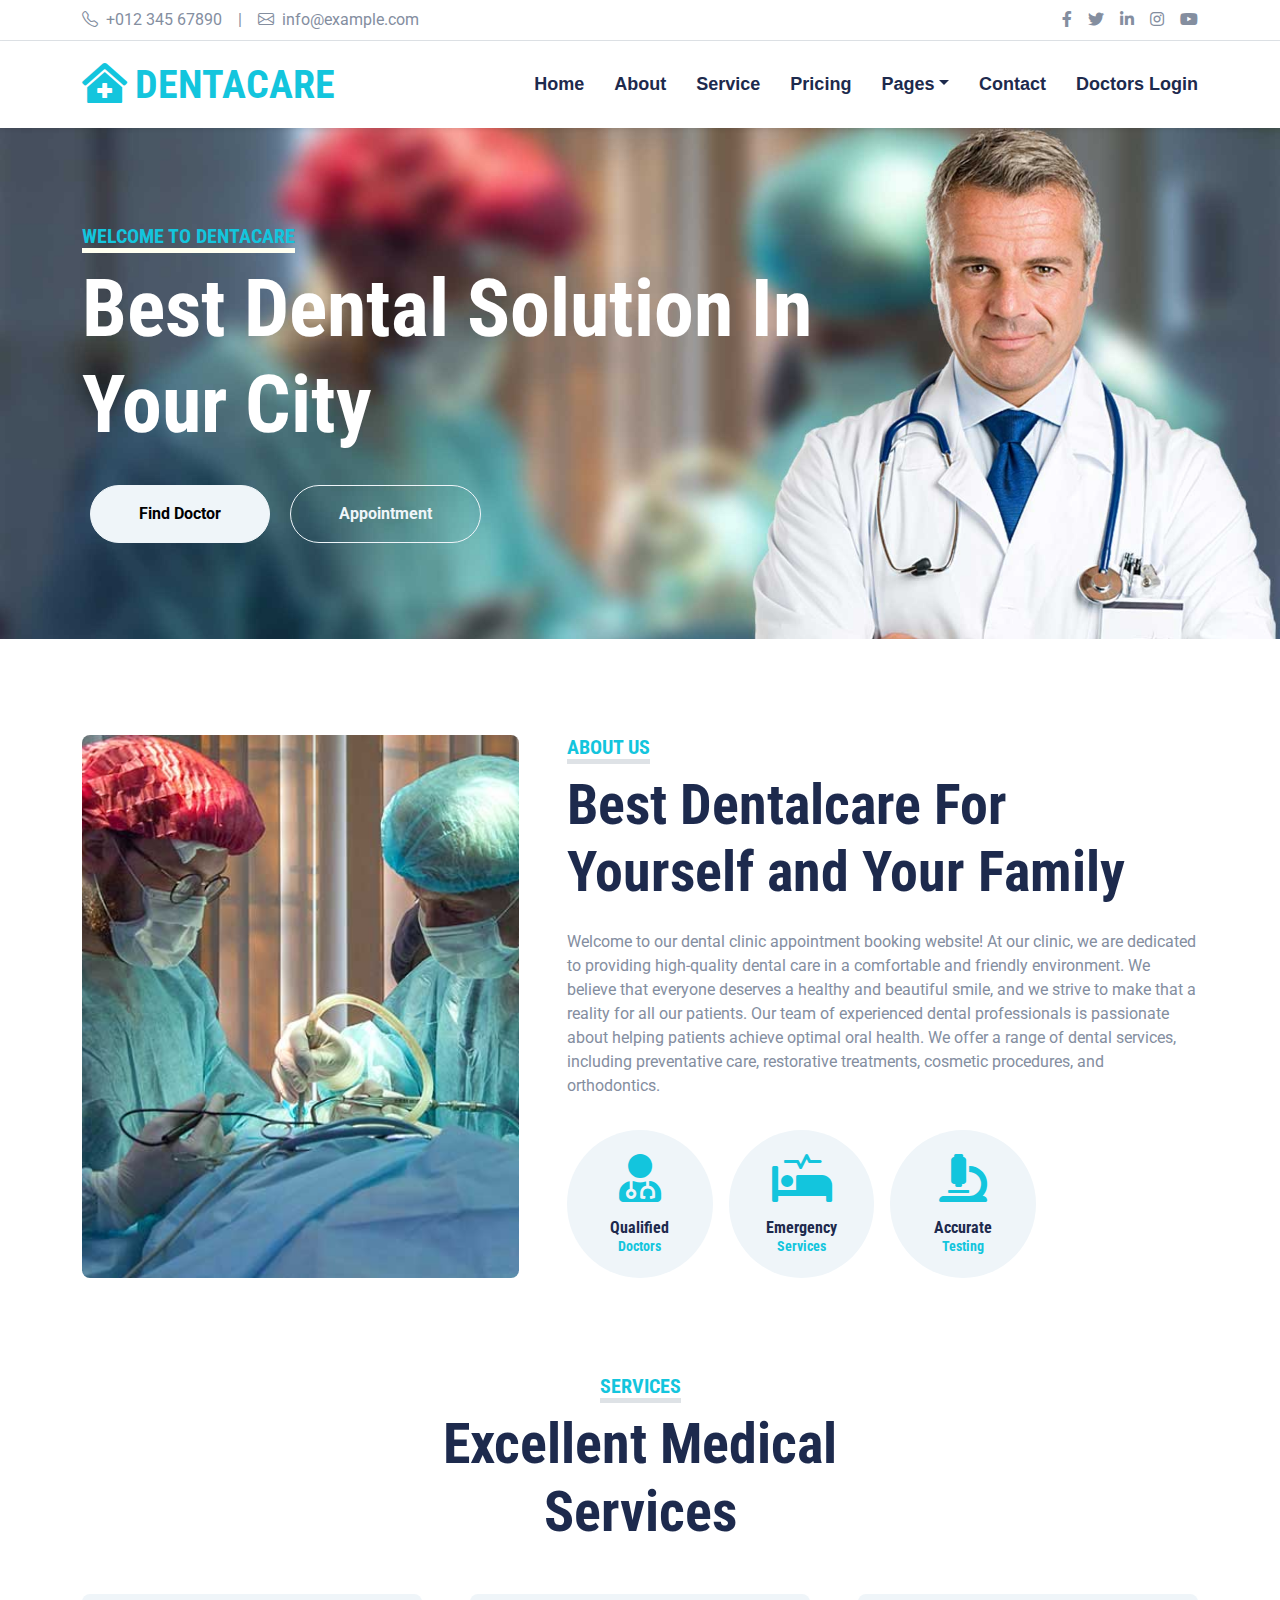
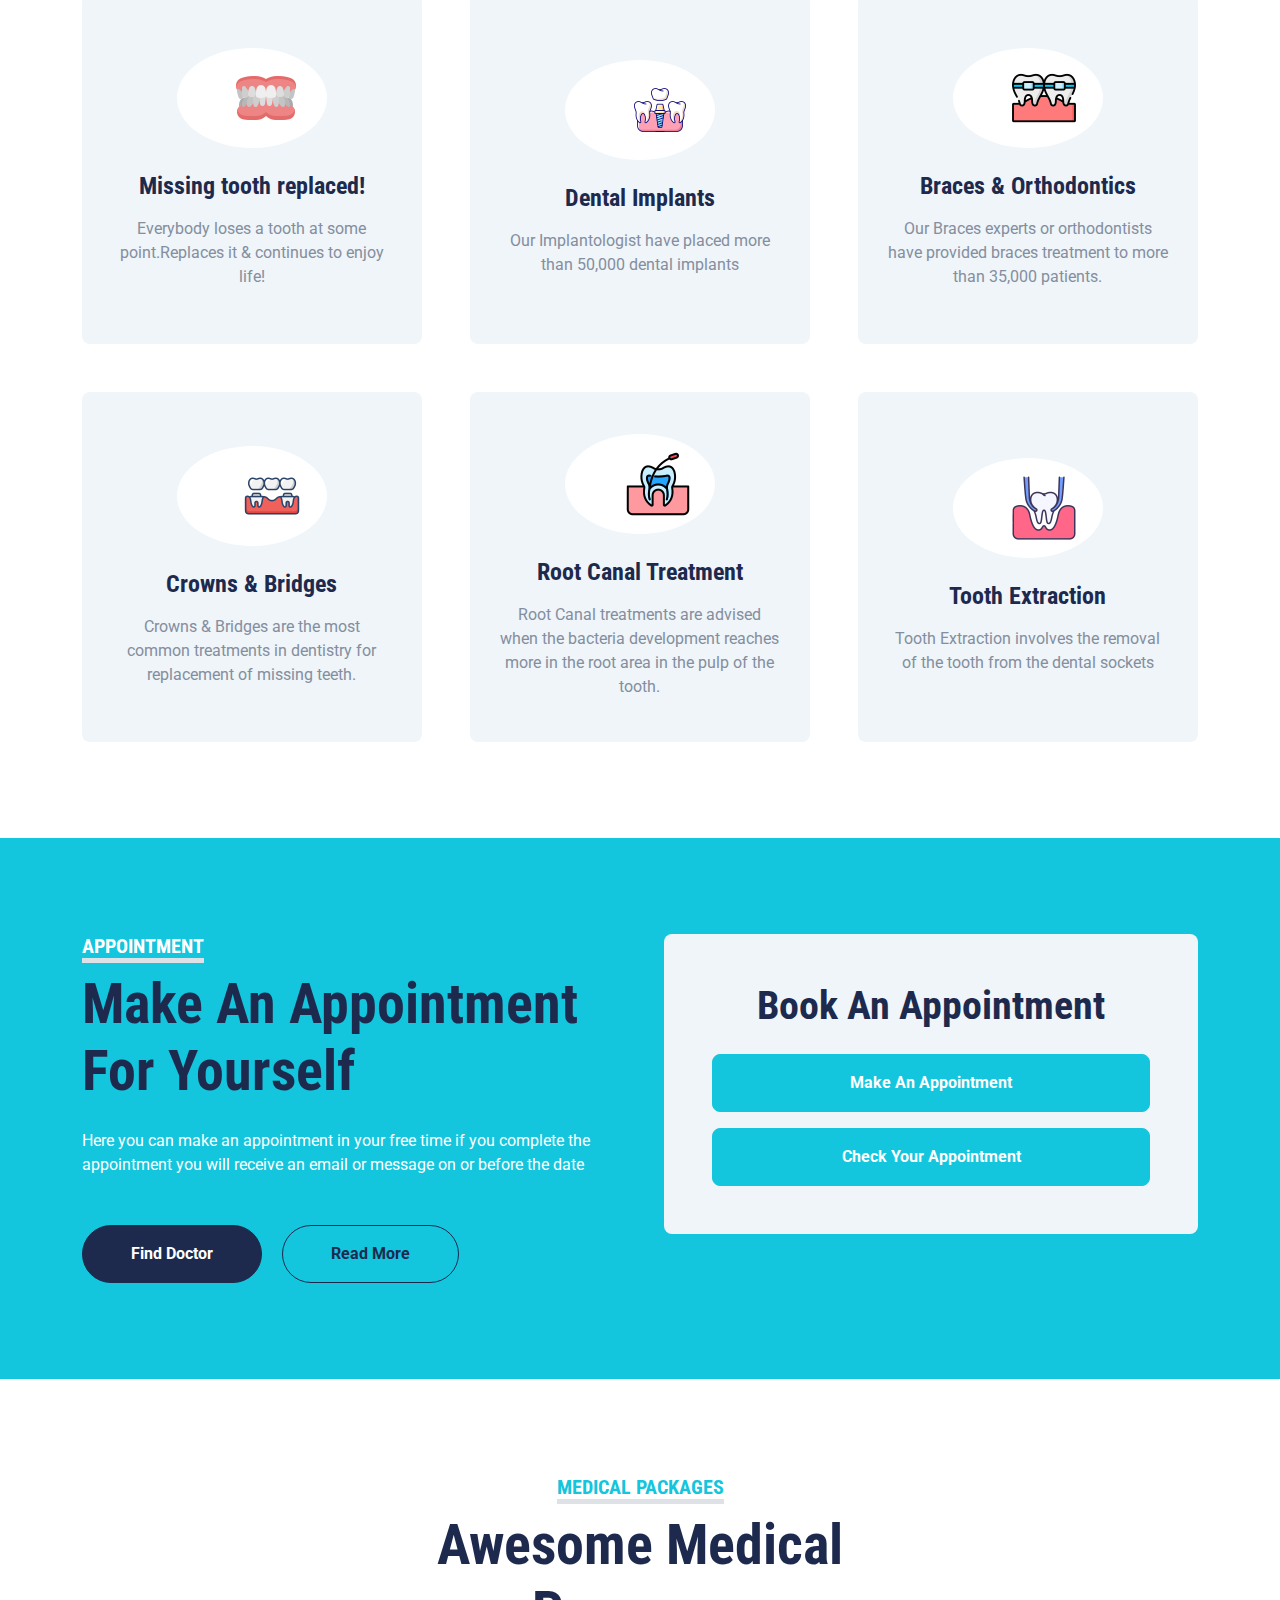
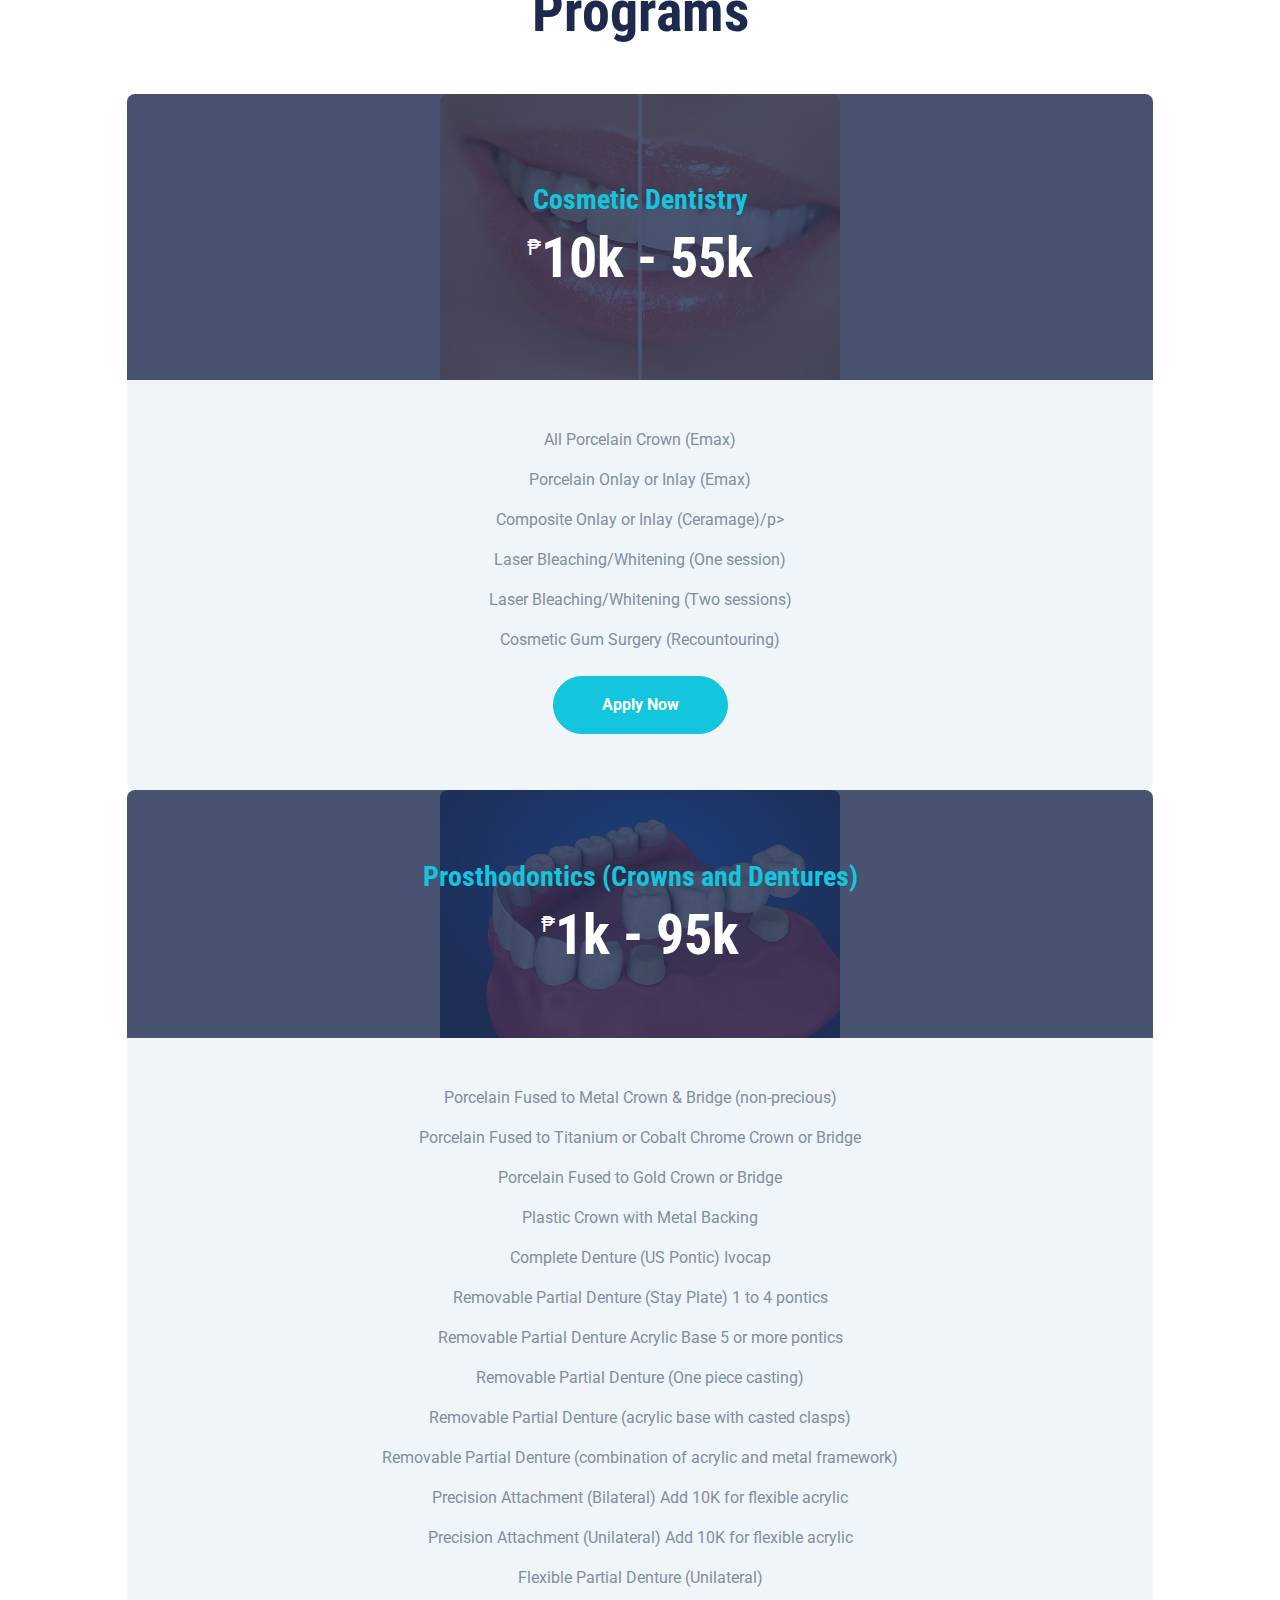
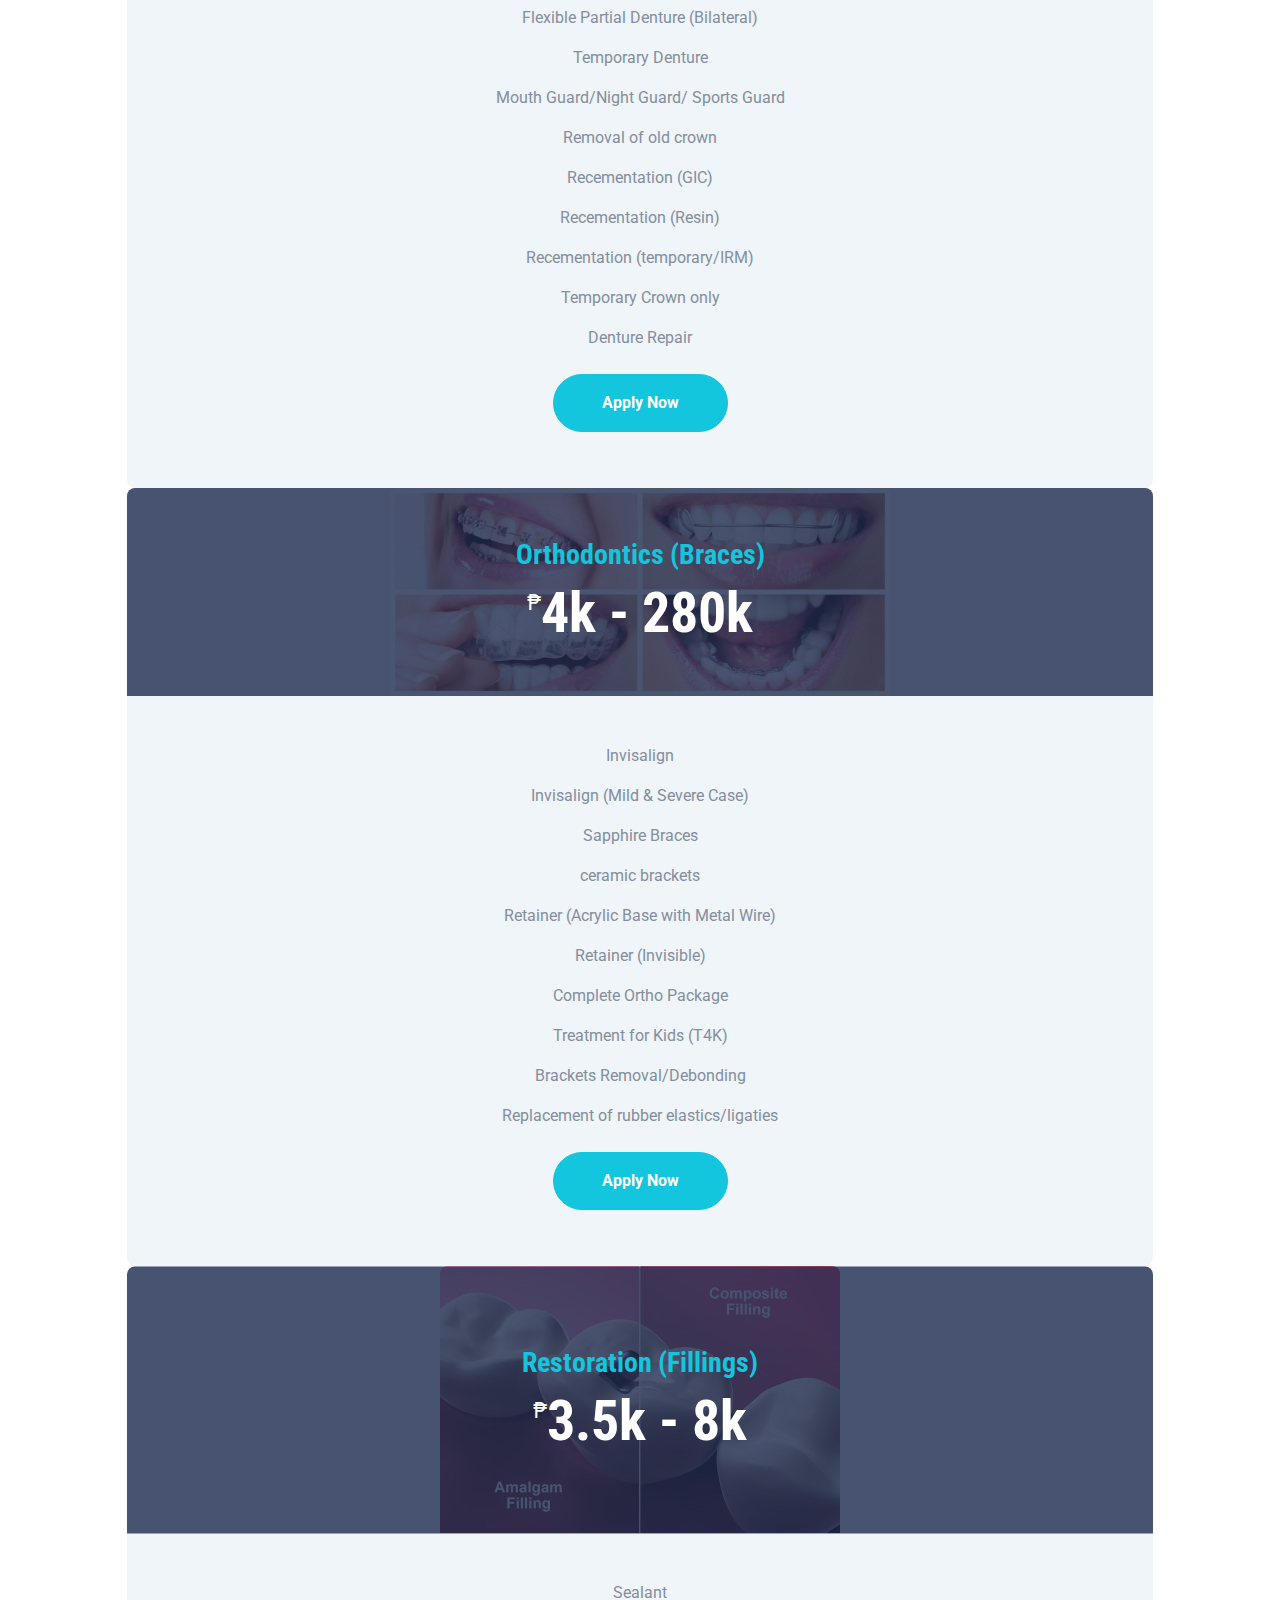
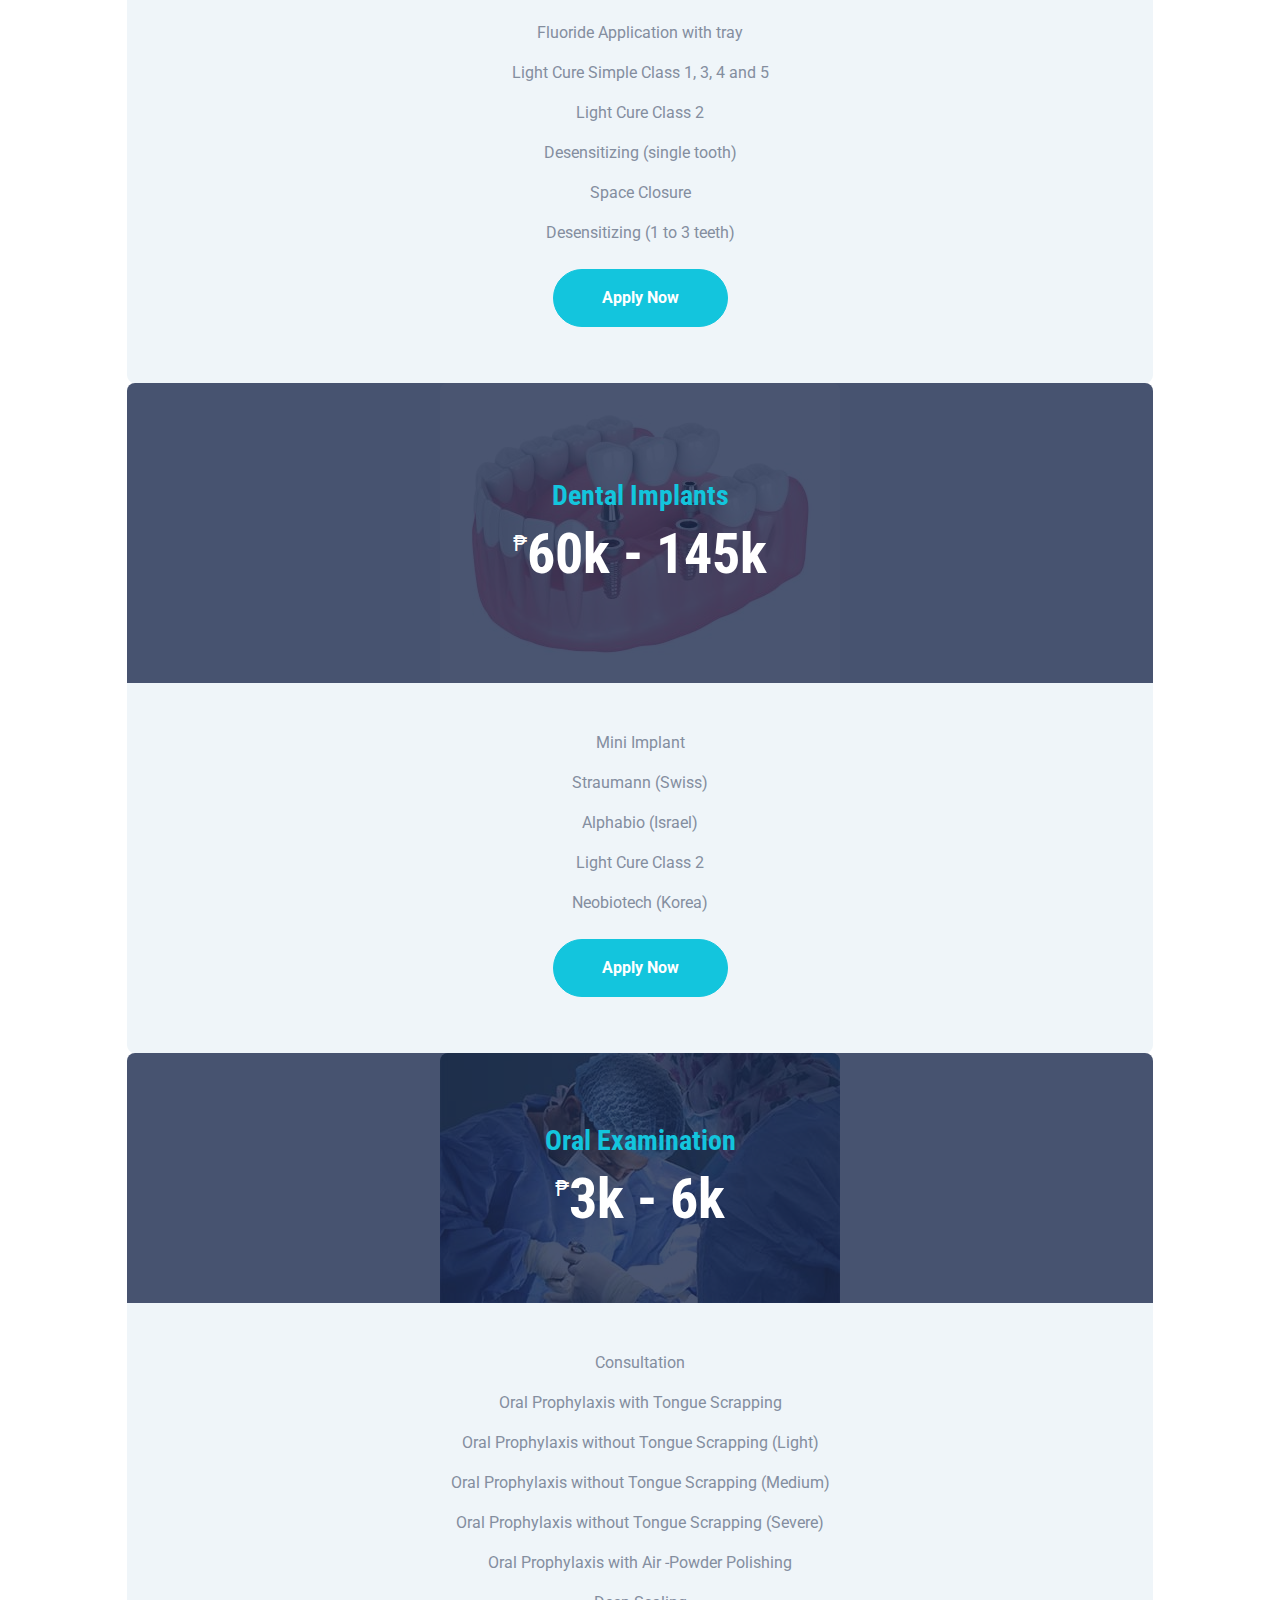
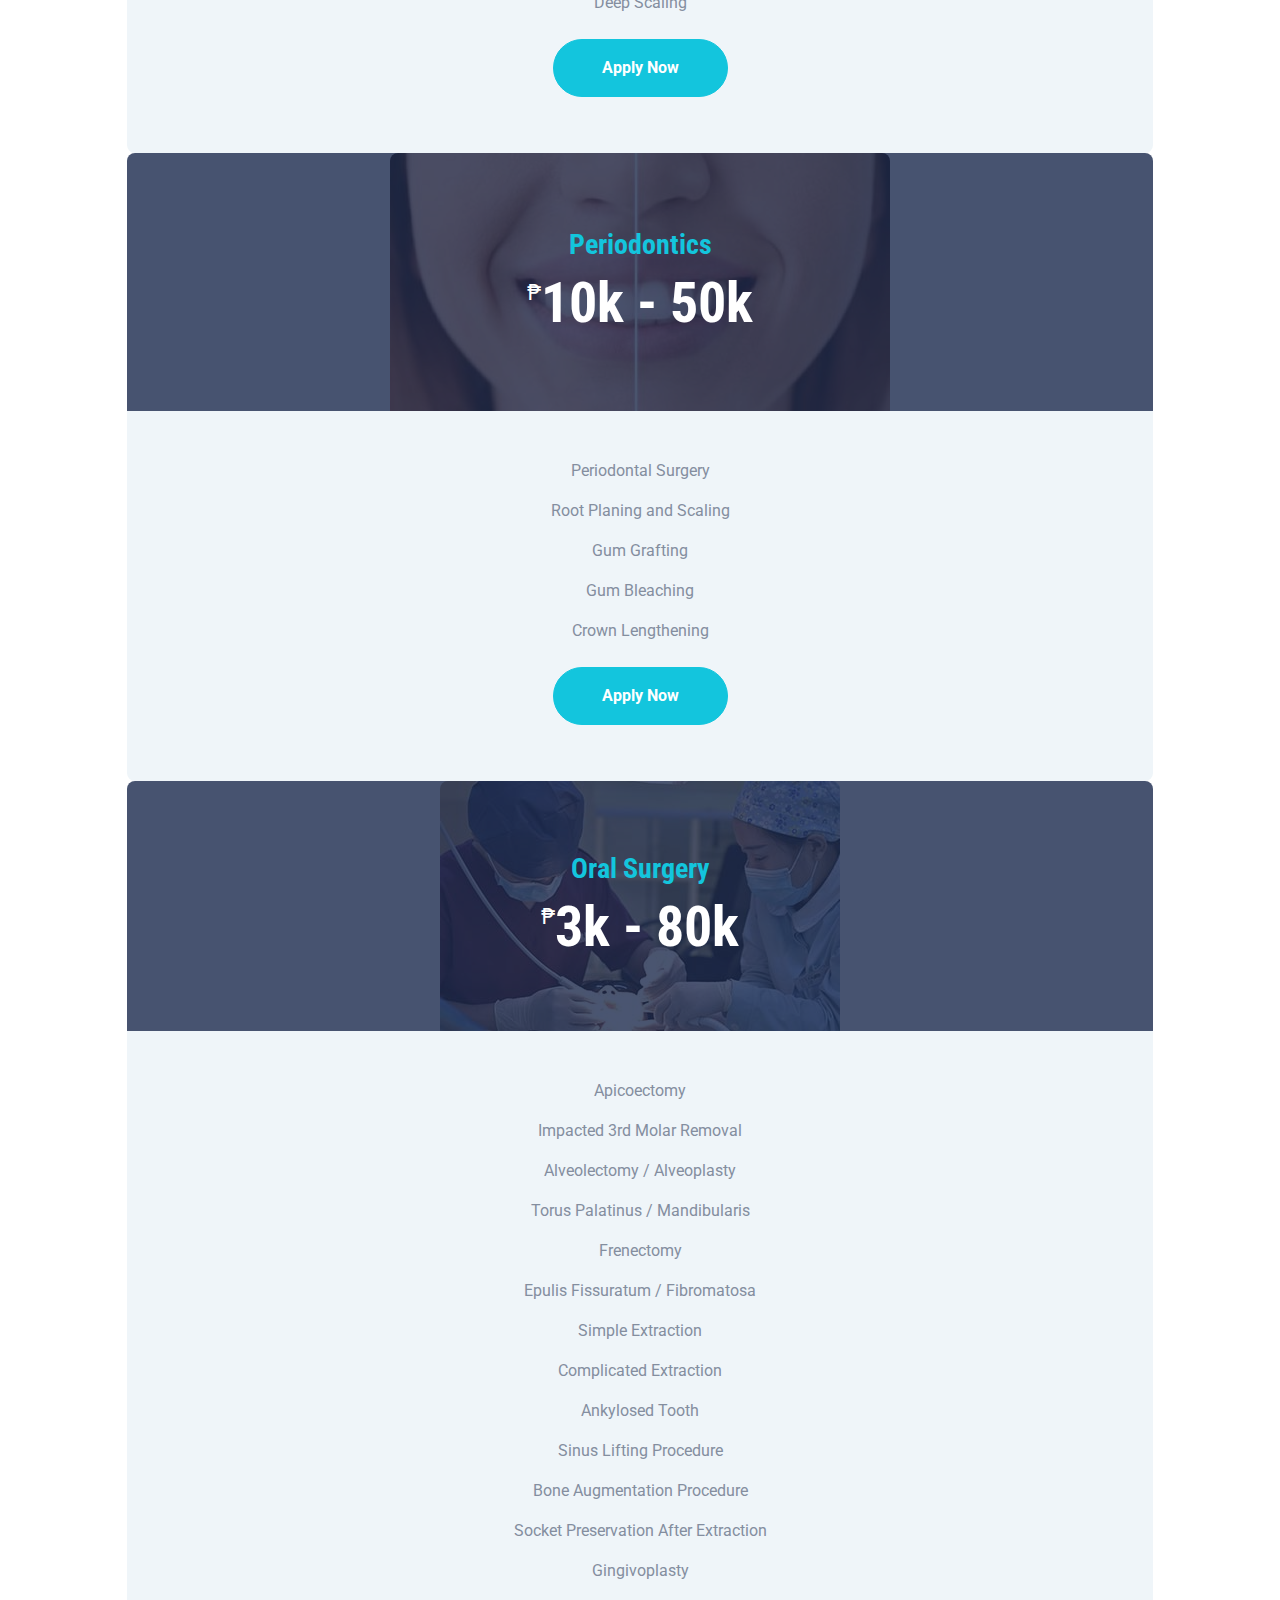
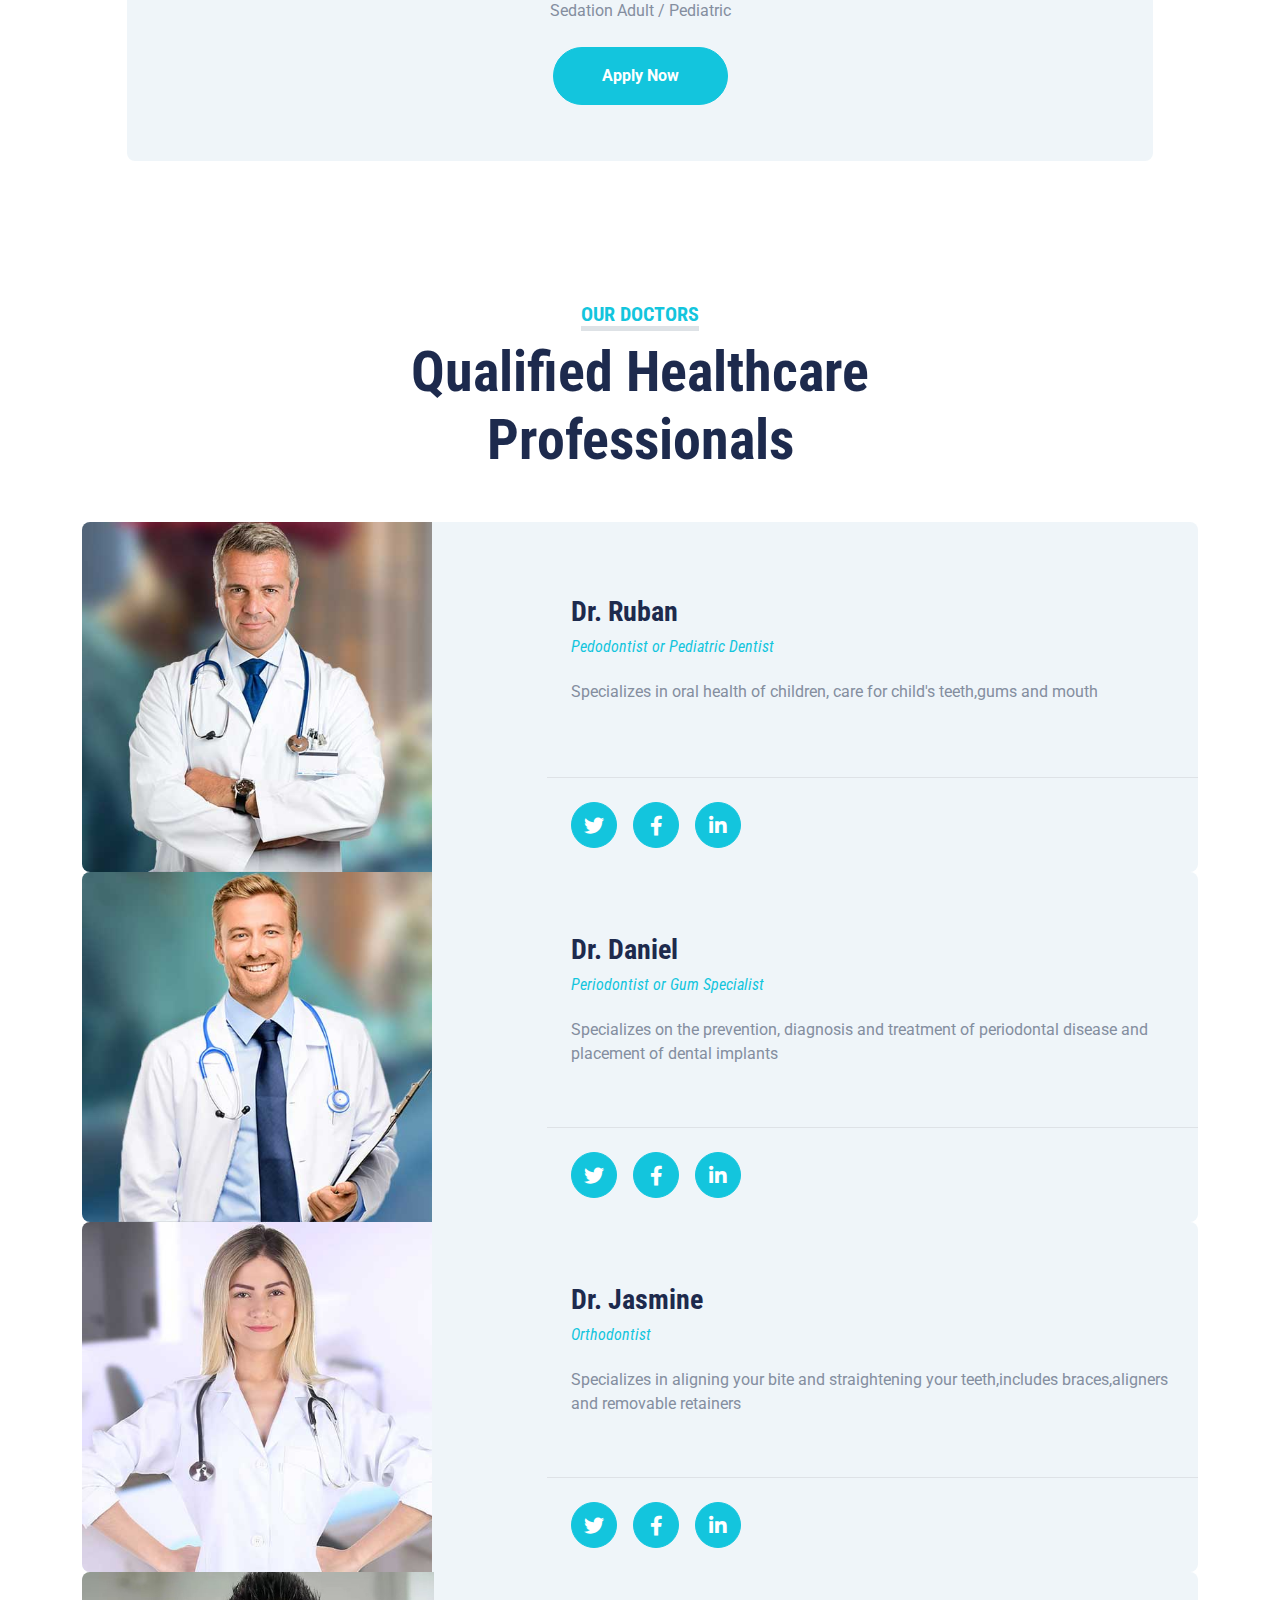
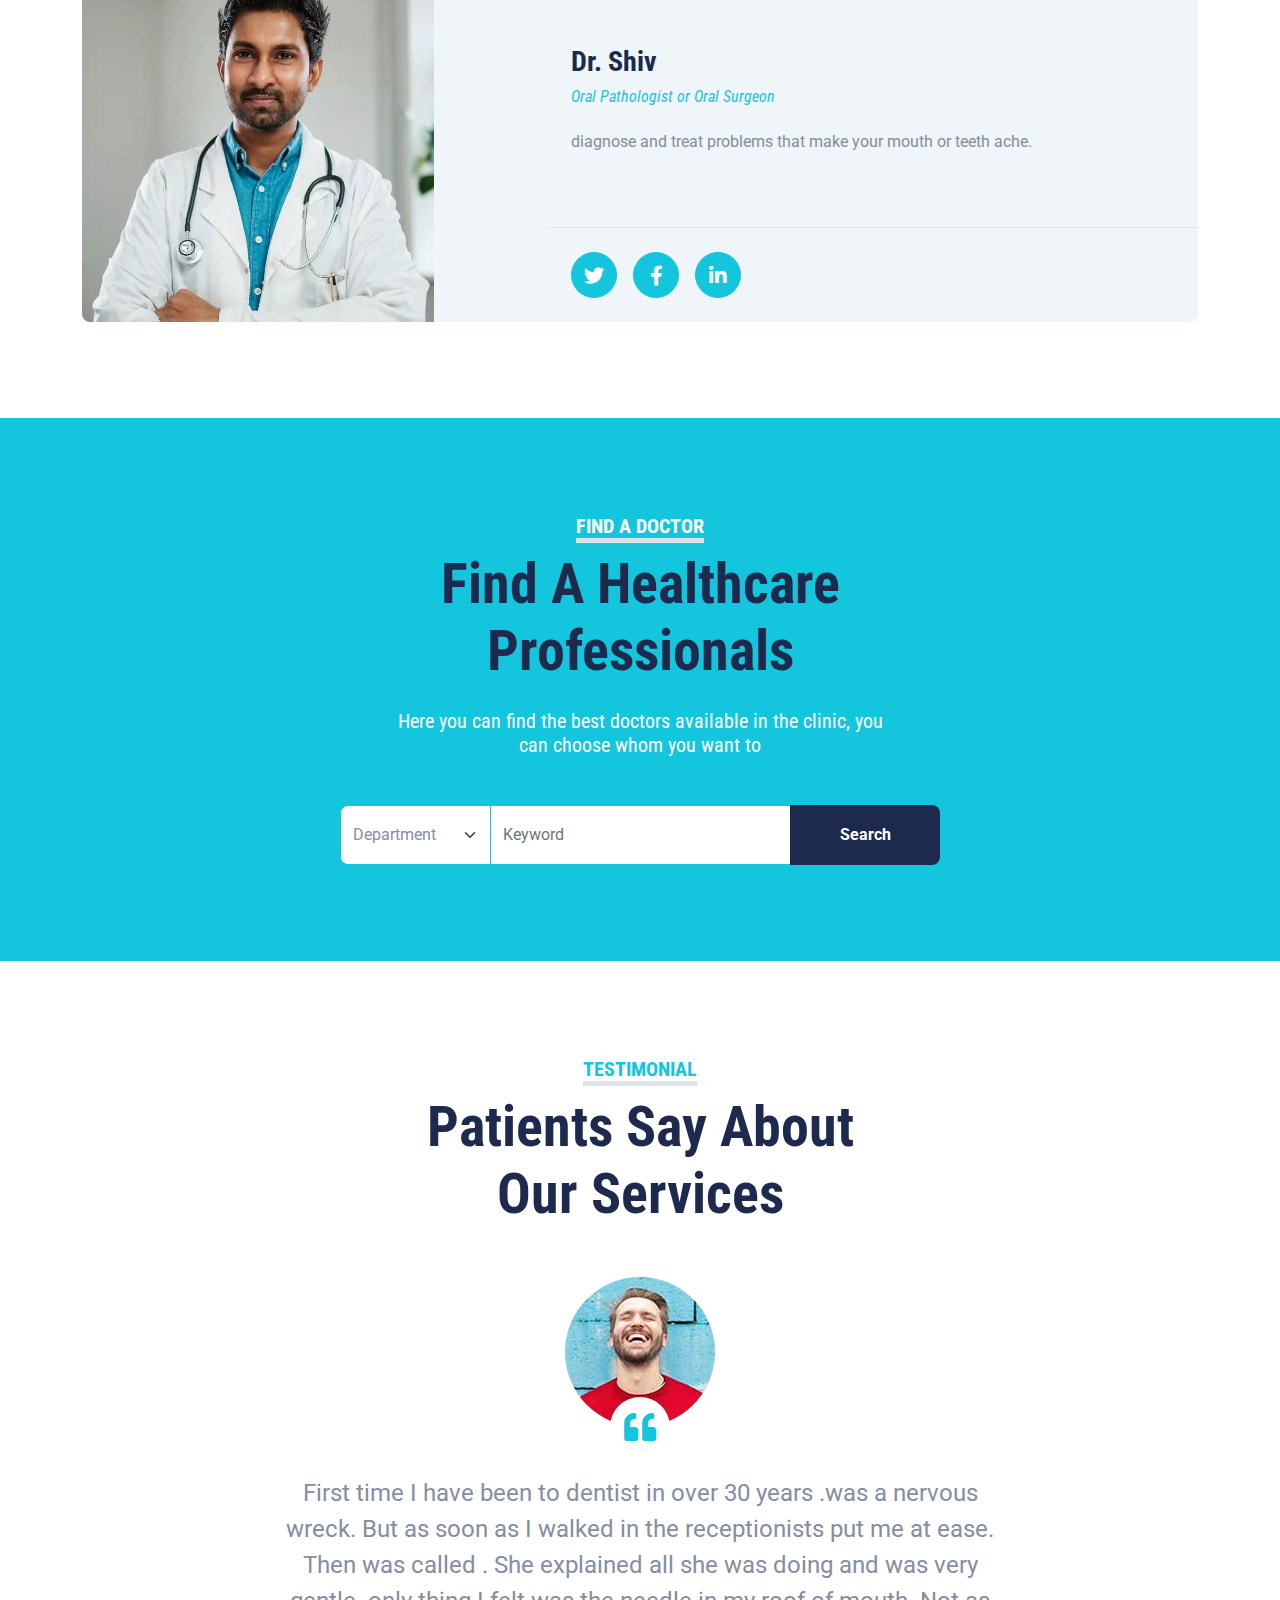
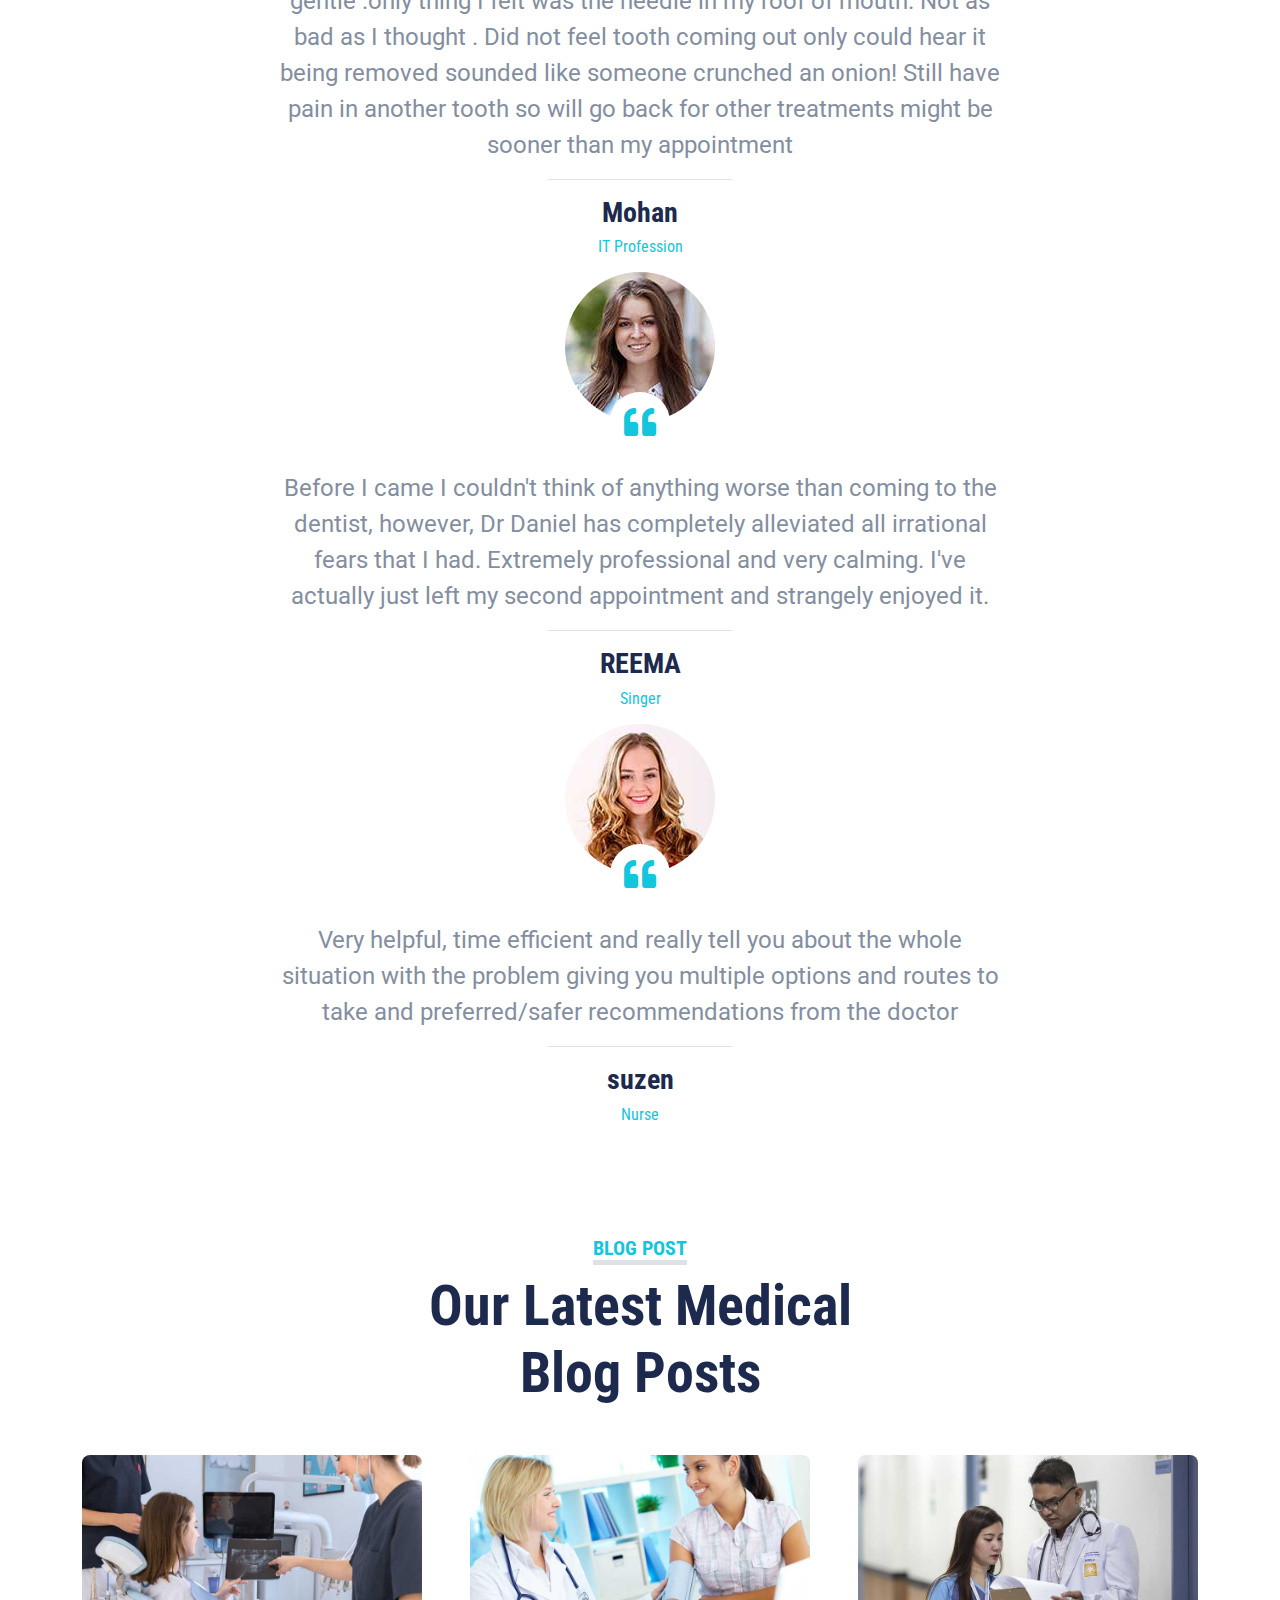
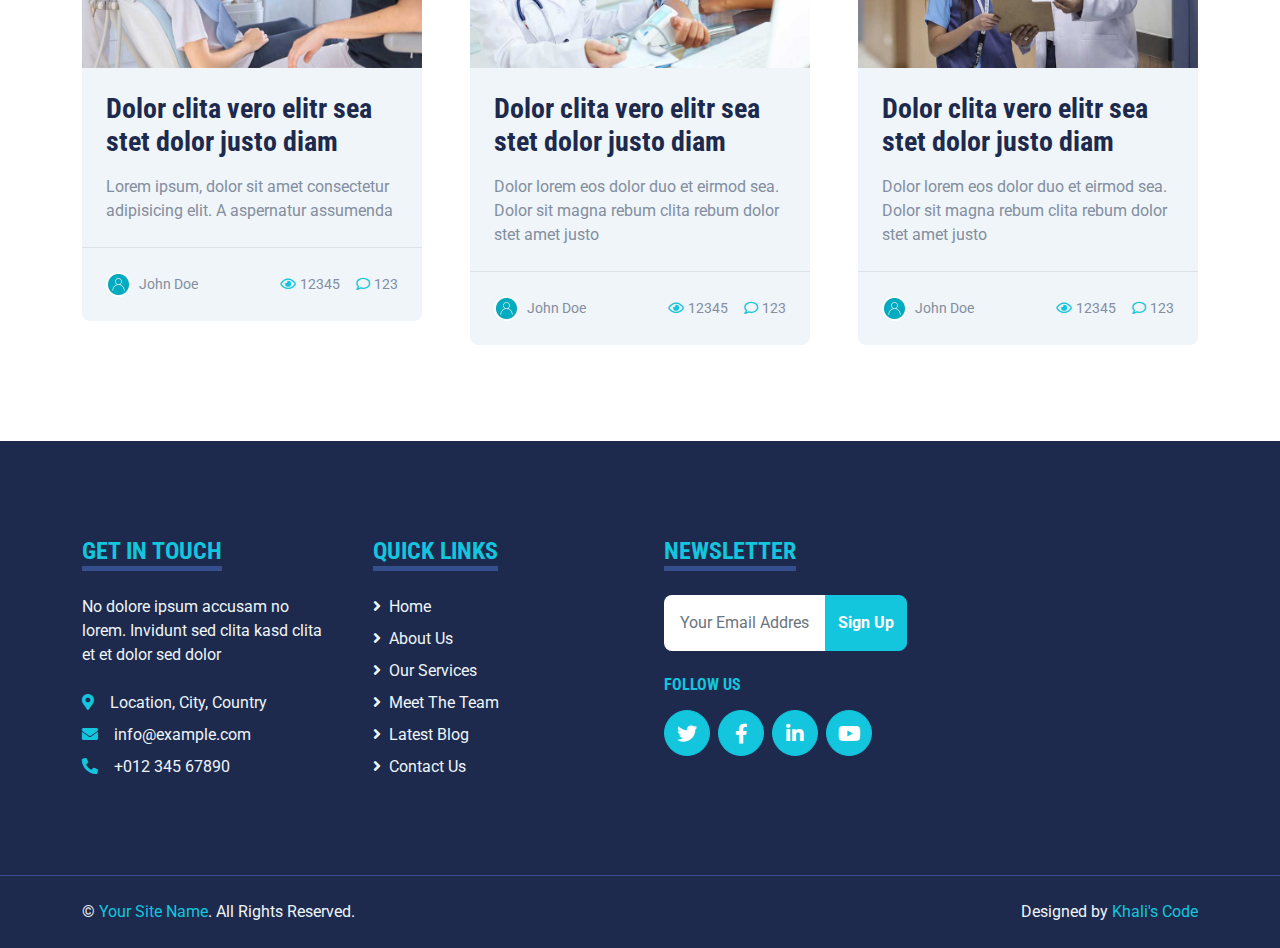
==== index.html @ 35cbdfa4 "Initial commit" ====
<!DOCTYPE html>
<html lang="en">

<head>
    <meta charset="utf-8">
    <title>DENTACARE - Dentalcare home</title>
    <meta content="width=device-width, initial-scale=1.0" name="viewport">
    <meta content="Free HTML Templates" name="keywords">
    <meta content="Free HTML Templates" name="description">

    <!-- Favicon -->
    <link href="img/favicon.ico" rel="icon">

    <!-- Google Web Fonts -->
    <link rel="preconnect" href="https://fonts.gstatic.com">
    <link href="https://fonts.googleapis.com/css2?family=Roboto+Condensed:wght@400;700&family=Roboto:wght@400;700&display=swap" rel="stylesheet">  

    <!-- Icon Font Stylesheet -->
    <link href="https://cdnjs.cloudflare.com/ajax/libs/font-awesome/5.15.0/css/all.min.css" rel="stylesheet">
    <link href="https://cdn.jsdelivr.net/npm/bootstrap-icons@1.4.1/font/bootstrap-icons.css" rel="stylesheet">

    <!-- Libraries Stylesheet -->
    <link href="lib/owlcarousel/assets/owl.carousel.min.css" rel="stylesheet">
    <link href="lib/tempusdominus/css/tempusdominus-bootstrap-4.min.css" rel="stylesheet" />

    <!-- Customized Bootstrap Stylesheet -->
    <link href="css/bootstrap.min.css" rel="stylesheet">

    <!-- Template Stylesheet -->
    <link href="css/style.css" rel="stylesheet">
</head>

<body>
    <!-- Topbar Start -->
    <div class="container-fluid py-2 border-bottom d-none d-lg-block">
        <div class="container">
            <div class="row">
                <div class="col-md-6 text-center text-lg-start mb-2 mb-lg-0">
                    <div class="d-inline-flex align-items-center">
                        <a class="text-decoration-none text-body pe-3" href=""><i class="bi bi-telephone me-2"></i>+012 345 67890</a>
                        <span class="text-body">|</span>
                        <a class="text-decoration-none text-body px-3" href=""><i class="bi bi-envelope me-2"></i>info@example.com</a>
                    </div>
                </div>
                <div class="col-md-6 text-center text-lg-end">
                    <div class="d-inline-flex align-items-center">
                        <a class="text-body px-2" href="#">
                            <i class="fab fa-facebook-f"></i>
                        </a>
                        <a class="text-body px-2" href="#">
                            <i class="fab fa-twitter"></i>
                        </a>
                        <a class="text-body px-2" href="#">
                            <i class="fab fa-linkedin-in"></i>
                        </a>
                        <a class="text-body px-2" href="#">
                            <i class="fab fa-instagram"></i>
                        </a>
                        <a class="text-body ps-2" href="#">
                            <i class="fab fa-youtube"></i>
                        </a>
                    </div>
                </div>
            </div>
        </div>
    </div>
    <!-- Topbar End -->


    <!-- Navbar Start -->
    <div class="container-fluid sticky-top bg-white shadow-sm">
        <div class="container">
            <nav class="navbar navbar-expand-lg bg-white navbar-light py-3 py-lg-0">
                <a href="index.html" class="navbar-brand">
                    <h1 class="m-0 text-uppercase text-primary"><i class="fa fa-clinic-medical me-2"></i>Dentacare</h1>
                </a>
                <button class="navbar-toggler" type="button" data-bs-toggle="collapse" data-bs-target="#navbarCollapse">
                    <span class="navbar-toggler-icon"></span>
                </button>
                <div class="collapse navbar-collapse" id="navbarCollapse">
                    <div class="navbar-nav ms-auto py-0">
                        <a href="" class="nav-item nav-link active">Home</a>
                        <a href="index.html" class="nav-item nav-link">Home</a>
                        <a href="about.html" class="nav-item nav-link">About</a>
                        <a href="service.html" class="nav-item nav-link">Service</a>
                        <a href="price.html" class="nav-item nav-link">Pricing</a>
                        <div class="nav-item dropdown">
                            <a href="login dental/dentallogin/login.php" class="nav-link dropdown-toggle" data-bs-toggle="dropdown">Pages</a>
                            <div class="dropdown-menu m-0">
                                <a href="team.html" class="dropdown-item">The Team</a>
                                <a href="testimonial.html" class="dropdown-item">Testimonial</a>
                                <a href="appointment.html" class="dropdown-item">Appointment</a>
                                <a href="search.html" class="dropdown-item">Search</a>
                            </div>
                        </div>
                        <a href="contact.html" class="nav-item nav-link">Contact</a>
                        <a href="doctor/login.php" class="nav-item nav-link">Doctors Login</a>
                    </div>
                </div>
            </nav>
        </div>
    </div>
    <!-- Navbar End -->


    <!-- Hero Start -->
    <div class="container-fluid bg-primary py-5 mb-5 hero-header">
        <div class="container py-5">
            <div class="row justify-content-start">
                <div class="col-lg-8 text-center text-lg-start">
                    <h5 class="d-inline-block text-primary text-uppercase border-bottom border-5" style="border-color: ivory !important;">Welcome To Dentacare</h5>
                    <h1 class="display-1 text-white mb-md-4">Best Dental Solution In Your City</h1>
                    <div class="pt-2">
                        <a href="search.html" class="btn btn-light rounded-pill py-md-3 px-md-5 mx-2">Find Doctor</a>
                        <a href="appointment.html" class="btn btn-outline-light rounded-pill py-md-3 px-md-5 mx-2">Appointment</a>
                    </div>
                </div>
            </div>
        </div>
    </div>
    <!-- Hero End -->

     <!-- About Start -->
     <div class="container-fluid py-5">
        <div class="container">
            <div class="row gx-5">
                <div class="col-lg-5 mb-5 mb-lg-0" style="min-height: 500px;">
                    <div class="position-relative h-100">
                        <img class="position-absolute w-100 h-100 rounded" src="img/about.jpg" style="object-fit: cover;">
                    </div>
                </div>
                <div class="col-lg-7">
                    <div class="mb-4">
                        <h5 class="d-inline-block text-primary text-uppercase border-bottom border-5">About Us</h5>
                        <h1 class="display-4">Best Dentalcare For Yourself and Your Family</h1>
                    </div>
                    <p>Welcome to our dental clinic appointment booking website!
                        At our clinic, we are dedicated to providing high-quality dental care in a comfortable and friendly environment. We believe that everyone deserves a healthy and beautiful smile, and we strive to make that a reality for all our patients.
                        Our team of experienced dental professionals is passionate about helping patients achieve optimal oral health. We offer a range of dental services, including preventative care, restorative treatments, cosmetic procedures, and orthodontics.</p>
                    <div class="row g-3 pt-3">
                        <div class="col-sm-3 col-6">
                            <div class="bg-light text-center rounded-circle py-4">
                                <i class="fa fa-3x fa-user-md text-primary mb-3"></i>
                                <h6 class="mb-0">Qualified<small class="d-block text-primary">Doctors</small></h6>
                            </div>
                        </div>
                        <div class="col-sm-3 col-6">
                            <div class="bg-light text-center rounded-circle py-4">
                                <i class="fa fa-3x fa-procedures text-primary mb-3"></i>
                                <h6 class="mb-0">Emergency<small class="d-block text-primary">Services</small></h6>
                            </div>
                        </div>
                        <div class="col-sm-3 col-6">
                            <div class="bg-light text-center rounded-circle py-4">
                                <i class="fa fa-3x fa-microscope text-primary mb-3"></i>
                                <h6 class="mb-0">Accurate<small class="d-block text-primary">Testing</small></h6>
                            </div>
                        </div>
                    </div>
                </div>
            </div>
        </div>
    </div>
    <!-- About End -->
    
    <!--Services Start-->
    <div class="container-fluid py-5">
        <div class="container">
            <div class="text-center mx-auto mb-5" style="max-width: 500px;">
                <h5 class="d-inline-block text-primary text-uppercase border-bottom border-5">Services</h5>
                <h1 class="display-4">Excellent Medical Services</h1>
            </div>
            <div class="row g-5">
                <div class="col-lg-4 col-md-6">
                    <div class="service-item bg-light rounded d-flex flex-column align-items-center justify-content-center text-center">
                        <div class="service-icon mb-4">
                            <i class="fa fa-2x fa-user-md text-white"></i>
                            <img src="img/services/denture.png" alt="">
                        </div>
                        <h4 class="mb-3">Missing tooth replaced!</h4>
                        <p class="m-0">Everybody loses a tooth at some point.Replaces it & continues to enjoy life!</p>
                        <a class="btn btn-lg btn-primary rounded-pill" href="">
                            <i class="bi bi-arrow-right"></i>
                        </a>
                    </div>
                </div>
                <div class="col-lg-4 col-md-6">
                    <div class="service-item bg-light rounded d-flex flex-column align-items-center justify-content-center text-center">
                        <div class="service-icon mb-4">
                            <i class="fa fa-2x fa-procedures text-white"></i>
                            <img src="img/services/dental-implant.png" alt="">
                        </div>
                        <h4 class="mb-3">Dental Implants</h4>
                        <p class="m-0">Our Implantologist have placed more than 50,000 dental implants</p>
                        <a class="btn btn-lg btn-primary rounded-pill" href="">
                            <i class="bi bi-arrow-right"></i>
                        </a>
                    </div>
                </div>
                <div class="col-lg-4 col-md-6">
                    <div class="service-item bg-light rounded d-flex flex-column align-items-center justify-content-center text-center">
                        <div class="service-icon mb-4">
                            <i class="fa fa-2x fa-stethoscope text-white"></i>
                            <img src="img/services/braces.png" alt="">
                        </div>
                        <h4 class="mb-3">Braces & Orthodontics</h4>
                        <p class="m-0">Our Braces experts or orthodontists have provided braces treatment to more than 35,000 patients.</p>
                        <a class="btn btn-lg btn-primary rounded-pill" href="">
                            <i class="bi bi-arrow-right"></i>
                        </a>
                    </div>
                </div>
                <div class="col-lg-4 col-md-6">
                    <div class="service-item bg-light rounded d-flex flex-column align-items-center justify-content-center text-center">
                        <div class="service-icon mb-4">
                            <i class="fa fa-2x fa-ambulance text-white"></i>
                            <img src="img/services/bridge.png" alt="">
                        </div>
                        <h4 class="mb-3">Crowns & Bridges</h4>
                        <p class="m-0">Crowns & Bridges are the most common treatments in dentistry for replacement of missing teeth.</p>
                        <a class="btn btn-lg btn-primary rounded-pill" href="">
                            <i class="bi bi-arrow-right"></i>
                        </a>
                    </div>
                </div>
                <div class="col-lg-4 col-md-6">
                    <div class="service-item bg-light rounded d-flex flex-column align-items-center justify-content-center text-center">
                        <div class="service-icon mb-4">
                            <i class="fa fa-2x fa-pills text-white"></i>
                            <img src="img/services/root-canal.png" alt="">
                        </div>
                        <h4 class="mb-3">Root Canal Treatment</h4>
                        <p class="m-0">Root Canal treatments are advised when the bacteria development reaches more in the root area in the pulp of the tooth.</p>
                        <a class="btn btn-lg btn-primary rounded-pill" href="">
                            <i class="bi bi-arrow-right"></i>
                        </a>
                    </div>
                </div>
                <div class="col-lg-4 col-md-6">
                    <div class="service-item bg-light rounded d-flex flex-column align-items-center justify-content-center text-center">
                        <div class="service-icon mb-4">
                            <i class="fa fa-2x fa-microscope text-white"></i>
                            <img src="img/services/tooth-extraction.png" alt="">
                        </div>
                        <h4 class="mb-3">Tooth Extraction</h4>
                        <p class="m-0">Tooth Extraction involves the removal of the tooth from the dental sockets</p>
                        <a class="btn btn-lg btn-primary rounded-pill" href="">
                            <i class="bi bi-arrow-right"></i>
                        </a>
                    </div>
                </div>
            </div>
        </div>
    </div>
    <!-- Services End -->


    <!-- Appointment Start -->
    <div class="container-fluid bg-primary my-5 py-5">
        <div class="container py-5">
            <div class="row gx-5">
                <div class="col-lg-6 mb-5 mb-lg-0">
                    <div class="mb-4">
                        <h5 class="d-inline-block text-white text-uppercase border-bottom border-5">Appointment</h5>
                        <h1 class="display-4">Make An Appointment For Yourself</h1>
                    </div>
                    <p class="text-white mb-5">Here you can make an appointment in your free time if you complete the appointment you will receive an email or message on or before the date </p>
                    <a class="btn btn-dark rounded-pill py-3 px-5 me-3" href="/search.html">Find Doctor</a>
                    <a class="btn btn-outline-dark rounded-pill py-3 px-5" href="/about.html">Read More</a>
                </div>
                <div class="col-lg-6">
                    <div class="bg-light text-center rounded p-5">
                        <h1 class="mb-4">Book An Appointment</h1>
                        <form action="index.php" method="post">
                            <div class="row g-3">
                                <div class="col-12">
                                    <button class="btn btn-primary w-100 py-3" type="submit">Make An Appointment</button>
                                </div>
                            </div>
                        </form>
                        <!-- Add this "Check Appointment" button with the same style -->
                        <a class="btn btn-primary w-100 py-3 mt-3" href="check-appointment.php">Check Your Appointment</a>
                    </div>
                </div>

            </div>
        </div>
    </div>
    <!-- Appointment End -->


    <!-- Pricing Plan Start -->
    <div class="container-fluid py-5">
        <div class="container">
            <div class="text-center mx-auto mb-5" style="max-width: 500px;">
                <h5 class="d-inline-block text-primary text-uppercase border-bottom border-5">Medical Packages</h5>
                <h1 class="display-4">Awesome Medical Programs</h1>
            </div>
            <div class="owl-carousel price-carousel position-relative" style="padding: 0 45px 45px 45px;">
                <div class="bg-light rounded text-center">
                    <div class="position-relative">
                        <img class="img-fluid rounded-top" src="img/img pricing/cosmetics.jpg" alt="">
                        <div class="position-absolute w-100 h-100 top-50 start-50 translate-middle rounded-top d-flex flex-column align-items-center justify-content-center" style="background: rgba(29, 42, 77, .8);">
                            <h3 class="text-primary">Cosmetic Dentistry</h3>
                            <h1 class="display-4 text-white mb-0">
                                <small class="align-top fw-normal" style="font-size: 22px; line-height: 45px;">₱</small>10k - 55k
                            </h1>
                        </div>
                    </div>
                    <div class="text-center py-5">
                        <p>All Porcelain Crown (Emax)</p>
                        <p>Porcelain Onlay or Inlay (Emax)</p>
                        <p>Composite Onlay or Inlay (Ceramage)/p>
                        <p>Laser Bleaching/Whitening (One session)</p>
                        <p>Laser Bleaching/Whitening (Two sessions)</p>
                        <p>Cosmetic Gum Surgery (Recountouring)</p>
                        <a href="" class="btn btn-primary rounded-pill py-3 px-5 my-2">Apply Now</a>
                    </div>
                </div>
                <div class="bg-light rounded text-center">
                    <div class="position-relative">
                        <img class="img-fluid rounded-top" src="img/img pricing/CrownAndBridge.jpg" alt="">
                        <div class="position-absolute w-100 h-100 top-50 start-50 translate-middle rounded-top d-flex flex-column align-items-center justify-content-center" style="background: rgba(29, 42, 77, .8);">
                            <h3 class="text-primary">Prosthodontics (Crowns and Dentures)</h3>
                            <h1 class="display-4 text-white mb-0">
                                <small class="align-top fw-normal" style="font-size: 22px; line-height: 45px;">₱</small>1k - 95k
                            </h1>
                        </div>
                    </div>
                    <div class="text-center py-5">
                        <p>Porcelain Fused to Metal Crown & Bridge (non-precious)</p>
                        <p>Porcelain Fused to Titanium or Cobalt Chrome Crown or Bridge</p>
                        <p>Porcelain Fused to Gold Crown or Bridge</p>
                        <p>Plastic Crown with Metal Backing</p>
                        <p>Complete Denture (US Pontic) Ivocap</p>
                        <p>Removable Partial Denture (Stay Plate) 1 to 4 pontics</p>
                        <p>Removable Partial Denture Acrylic Base 5 or more pontics</p>
                        <p>Removable Partial Denture (One piece casting)</p>
                        <p>Removable Partial Denture (acrylic base with casted clasps)</p>
                        <p>Removable Partial Denture (combination of acrylic and metal framework)</p>
                        <p>Precision Attachment (Bilateral) Add 10K for flexible acrylic</p>
                        <p>Precision Attachment (Unilateral) Add 10K for flexible acrylic</p>
                        <p>Flexible Partial Denture (Unilateral)</p>
                        <p>Flexible Partial Denture (Bilateral)</p>
                        <p>Temporary Denture</p>
                        <p>Mouth Guard/Night Guard/ Sports Guard</p>
                        <p>Removal of old crown</p>
                        <p>Recementation (GIC)</p>
                        <p>Recementation (Resin)</p>
                        <p>Recementation (temporary/IRM)</p>
                        <p>Temporary Crown only</p>
                        <p>Denture Repair</p>
                        <a href="" class="btn btn-primary rounded-pill py-3 px-5 my-2">Apply Now</a>
                    </div>
                </div>
                <div class="bg-light rounded text-center">
                    <div class="position-relative">
                        <img class="img-fluid rounded-top" src="img/img pricing/The-Orthodontist---Types-of-Braces.jpg" alt="">
                        <div class="position-absolute w-100 h-100 top-50 start-50 translate-middle rounded-top d-flex flex-column align-items-center justify-content-center" style="background: rgba(29, 42, 77, .8);">
                            <h3 class="text-primary">Orthodontics (Braces)</h3>
                            <h1 class="display-4 text-white mb-0">
                                <small class="align-top fw-normal" style="font-size: 22px; line-height: 45px;">₱</small>4k - 280k
                            </h1>
                        </div>
                    </div>
                    <div class="text-center py-5">
                        <p>Invisalign</p>
                        <p>Invisalign (Mild & Severe Case)</p>
                        <p>Sapphire Braces</p>
                        <p>ceramic brackets</p>
                        <p>Retainer (Acrylic Base with Metal Wire)</p>
                        <p>Retainer (Invisible)</p>
                        <p>Complete Ortho Package</p>
                        <p>Treatment for Kids (T4K)</p>
                        <p>Brackets Removal/Debonding</p>
                        <p>Replacement of rubber elastics/ligaties</p>
                        <a href="" class="btn btn-primary rounded-pill py-3 px-5 my-2">Apply Now</a>
                    </div>
                </div>
                <div class="bg-light rounded text-center">
                    <div class="position-relative">
                        <img class="img-fluid rounded-top" src="img/img pricing/filling.jpg" alt="">
                        <div class="position-absolute w-100 h-100 top-50 start-50 translate-middle rounded-top d-flex flex-column align-items-center justify-content-center" style="background: rgba(29, 42, 77, .8);">
                            <h3 class="text-primary">Restoration (Fillings)</h3>
                            <h1 class="display-4 text-white mb-0">
                                <small class="align-top fw-normal" style="font-size: 22px; line-height: 45px;">₱</small>3.5k - 8k<small class="align-bottom fw-normal" style="font-size: 16px; line-height: 40px;"></small>
                            </h1>
                        </div>
                    </div>
                    <div class="text-center py-5">
                        <p>Sealant</p>
                        <p>Fluoride Application with tray</p>
                        <p>Light Cure Simple Class 1, 3, 4 and 5</p>
                        <p>Light Cure Class 2</p>
                        <p>Desensitizing (single tooth)</p>
                        <p>Space Closure</p>
                        <p>Desensitizing (1 to 3 teeth)</p>
                        <a href="" class="btn btn-primary rounded-pill py-3 px-5 my-2">Apply Now</a>
                    </div>
                </div>
                <div class="bg-light rounded text-center">
                    <div class="position-relative">
                        <img class="img-fluid rounded-top" src="img/img pricing/implant-bridge.jpg" alt="">
                        <div class="position-absolute w-100 h-100 top-50 start-50 translate-middle rounded-top d-flex flex-column align-items-center justify-content-center" style="background: rgba(29, 42, 77, .8);">
                            <h3 class="text-primary">Dental Implants</h3>
                            <h1 class="display-4 text-white mb-0">
                                <small class="align-top fw-normal" style="font-size: 22px; line-height: 45px;">₱</small>60k - 145k<small class="align-bottom fw-normal" style="font-size: 16px; line-height: 40px;"></small>
                            </h1>
                        </div>
                    </div>
                    <div class="text-center py-5">
                        <p>Mini Implant</p>
                        <p>Straumann (Swiss)</p>
                        <p>Alphabio (Israel)</p>
                        <p>Light Cure Class 2</p>
                        <p>Neobiotech (Korea)</p>
                        <a href="" class="btn btn-primary rounded-pill py-3 px-5 my-2">Apply Now</a>
                    </div>
                </div>
                <div class="bg-light rounded text-center">
                    <div class="position-relative">
                        <img class="img-fluid rounded-top" src="img/price-4.jpg" alt="">
                        <div class="position-absolute w-100 h-100 top-50 start-50 translate-middle rounded-top d-flex flex-column align-items-center justify-content-center" style="background: rgba(29, 42, 77, .8);">
                            <h3 class="text-primary">Oral Examination</h3>
                            <h1 class="display-4 text-white mb-0">
                                <small class="align-top fw-normal" style="font-size: 22px; line-height: 45px;">₱</small>3k - 6k<small class="align-bottom fw-normal" style="font-size: 16px; line-height: 40px;"></small>
                            </h1>
                        </div>
                    </div>
                    <div class="text-center py-5">
                        <p>Consultation</p>
                        <p>Oral Prophylaxis with Tongue Scrapping</p>
                        <p>Oral Prophylaxis without Tongue Scrapping (Light)</p>
                        <p>Oral Prophylaxis without Tongue Scrapping (Medium)</p>
                        <p>Oral Prophylaxis without Tongue Scrapping (Severe)</p>
                        <p>Oral Prophylaxis with Air -Powder Polishing</p>
                        <p>Deep Scaling</p>
                        <a href="" class="btn btn-primary rounded-pill py-3 px-5 my-2">Apply Now</a>
                    </div>
                </div>
                <div class="bg-light rounded text-center">
                    <div class="position-relative">
                        <img class="img-fluid rounded-top" src="img/img pricing/category_header_251_1654595852_hdr-Periodontics.jpg" alt="">
                        <div class="position-absolute w-100 h-100 top-50 start-50 translate-middle rounded-top d-flex flex-column align-items-center justify-content-center" style="background: rgba(29, 42, 77, .8);">
                            <h3 class="text-primary">Periodontics</h3>
                            <h1 class="display-4 text-white mb-0">
                                <small class="align-top fw-normal" style="font-size: 22px; line-height: 45px;">₱</small>10k - 50k
                            </h1>
                        </div>
                    </div>
                    <div class="text-center py-5">
                        <p>Periodontal Surgery</p>
                        <p>Root Planing and Scaling</p>
                        <p>Gum Grafting</p>
                        <p>Gum Bleaching</p>
                        <p>Crown Lengthening</p>
                        <a href="" class="btn btn-primary rounded-pill py-3 px-5 my-2">Apply Now</a>
                    </div>
                </div>
                <div class="bg-light rounded text-center">
                    <div class="position-relative">
                        <img class="img-fluid rounded-top" src="img/price-3.jpg" alt="">
                        <div class="position-absolute w-100 h-100 top-50 start-50 translate-middle rounded-top d-flex flex-column align-items-center justify-content-center" style="background: rgba(29, 42, 77, .8);">
                            <h3 class="text-primary">Oral Surgery</h3>
                            <h1 class="display-4 text-white mb-0">
                                <small class="align-top fw-normal" style="font-size: 22px; line-height: 45px;">₱</small>3k - 80k
                            </h1>
                        </div>
                    </div>
                    <div class="text-center py-5">
                        <p>Apicoectomy</p>
                        <p>Impacted 3rd Molar Removal</p>
                        <p>Alveolectomy / Alveoplasty</p>
                        <p>Torus Palatinus / Mandibularis</p>
                        <p>Frenectomy</p>
                        <p>Epulis Fissuratum / Fibromatosa</p>
                        <p>Simple Extraction</p>
                        <p>Complicated Extraction</p>
                        <p>Ankylosed Tooth</p>
                        <p>Sinus Lifting Procedure</p>
                        <p>Bone Augmentation Procedure</p>
                        <p>Socket Preservation After Extraction</p>
                        <p>Gingivoplasty</p>
                        <p>Sedation Adult / Pediatric</p>
                        <a href="" class="btn btn-primary rounded-pill py-3 px-5 my-2">Apply Now</a>
                    </div>
                </div>
            </div>
        </div>
    </div>
    <!-- Pricing Plan End -->



    <!-- Team Start -->
    <div class="container-fluid py-5">
        <div class="container">
            <div class="text-center mx-auto mb-5" style="max-width: 500px;">
                <h5 class="d-inline-block text-primary text-uppercase border-bottom border-5">Our Doctors</h5>
                <h1 class="display-4">Qualified Healthcare Professionals</h1>
            </div>
            <div class="owl-carousel team-carousel position-relative">
                <div class="team-item">
                    <div class="row g-0 bg-light rounded overflow-hidden">
                        <div class="col-12 col-sm-5 h-100">
                            <img class="img-fluid h-100" src="img/team-1.jpg" style="object-fit: cover;">
                        </div>
                        <div class="col-12 col-sm-7 h-100 d-flex flex-column">
                            <div class="mt-auto p-4">
                                <h3>Dr. Ruban</h3>
                                <h6 class="fw-normal fst-italic text-primary mb-4">Pedodontist or Pediatric Dentist</h6>
                                <p class="m-0">Specializes in oral health of children, care for child's teeth,gums and mouth</p>
                            </div>
                            <div class="d-flex mt-auto border-top p-4">
                                <a class="btn btn-lg btn-primary btn-lg-square rounded-circle me-3" href="#"><i class="fab fa-twitter"></i></a>
                                <a class="btn btn-lg btn-primary btn-lg-square rounded-circle me-3" href="#"><i class="fab fa-facebook-f"></i></a>
                                <a class="btn btn-lg btn-primary btn-lg-square rounded-circle" href="#"><i class="fab fa-linkedin-in"></i></a>
                            </div>
                        </div>
                    </div>
                </div>
                <div class="team-item">
                    <div class="row g-0 bg-light rounded overflow-hidden">
                        <div class="col-12 col-sm-5 h-100">
                            <img class="img-fluid h-100" src="img/team-2.jpg" style="object-fit: cover;">
                        </div>
                        <div class="col-12 col-sm-7 h-100 d-flex flex-column">
                            <div class="mt-auto p-4">
                                <h3>Dr. Daniel</h3>
                                <h6 class="fw-normal fst-italic text-primary mb-4">Periodontist or Gum Specialist</h6>
                                <p class="m-0">Specializes on the prevention, diagnosis and treatment of periodontal disease and placement of dental implants</p>
                            </div>
                            <div class="d-flex mt-auto border-top p-4">
                                <a class="btn btn-lg btn-primary btn-lg-square rounded-circle me-3" href="#"><i class="fab fa-twitter"></i></a>
                                <a class="btn btn-lg btn-primary btn-lg-square rounded-circle me-3" href="#"><i class="fab fa-facebook-f"></i></a>
                                <a class="btn btn-lg btn-primary btn-lg-square rounded-circle" href="#"><i class="fab fa-linkedin-in"></i></a>
                            </div>
                        </div>
                    </div>
                </div>
                <div class="team-item">
                    <div class="row g-0 bg-light rounded overflow-hidden">
                        <div class="col-12 col-sm-5 h-100">
                            <img class="img-fluid h-100" src="img/team-3.jpg" style="object-fit: cover;">
                        </div>
                        <div class="col-12 col-sm-7 h-100 d-flex flex-column">
                            <div class="mt-auto p-4">
                                <h3>Dr. Jasmine</h3>
                                <h6 class="fw-normal fst-italic text-primary mb-4">Orthodontist</h6>
                                <p class="m-0">Specializes in aligning your bite and straightening your teeth,includes braces,aligners and removable retainers</p>
                            </div>
                            <div class="d-flex mt-auto border-top p-4">
                                <a class="btn btn-lg btn-primary btn-lg-square rounded-circle me-3" href="#"><i class="fab fa-twitter"></i></a>
                                <a class="btn btn-lg btn-primary btn-lg-square rounded-circle me-3" href="#"><i class="fab fa-facebook-f"></i></a>
                                <a class="btn btn-lg btn-primary btn-lg-square rounded-circle" href="#"><i class="fab fa-linkedin-in"></i></a>
                            </div>
                        </div>
                    </div>
                </div>
                <div class="team-item">
                    <div class="row g-0 bg-light rounded overflow-hidden">
                        <div class="col-12 col-sm-5 h-100">
                            <img class="img-fluid h-100" src="img/team-4.jpg" style="object-fit: cover;">
                        </div>
                        <div class="col-12 col-sm-7 h-100 d-flex flex-column">
                            <div class="mt-auto p-4">
                                <h3>Dr. Shiv</h3>
                                <h6 class="fw-normal fst-italic text-primary mb-4">Oral Pathologist or Oral Surgeon</h6>
                                <p class="m-0">diagnose and treat problems that make your mouth or teeth ache.</p>
                            </div>
                            <div class="d-flex mt-auto border-top p-4">
                                <a class="btn btn-lg btn-primary btn-lg-square rounded-circle me-3" href="#"><i class="fab fa-twitter"></i></a>
                                <a class="btn btn-lg btn-primary btn-lg-square rounded-circle me-3" href="#"><i class="fab fa-facebook-f"></i></a>
                                <a class="btn btn-lg btn-primary btn-lg-square rounded-circle" href="#"><i class="fab fa-linkedin-in"></i></a>
                            </div>
                        </div>
                    </div>
                </div>
            </div>
        </div>
    </div>
    <!-- Team End -->


    <!-- Search Start -->
    <div class="container-fluid bg-primary my-5 py-5">
        <div class="container py-5">
            <div class="text-center mx-auto mb-5" style="max-width: 500px;">
                <h5 class="d-inline-block text-white text-uppercase border-bottom border-5">Find A Doctor</h5>
                <h1 class="display-4 mb-4">Find A Healthcare Professionals</h1>
                <h5 class="text-white fw-normal">Here you can find the best doctors available in the clinic, you can choose whom you want to  </h5>
            </div>
            <div class="mx-auto" style="width: 100%; max-width: 600px;">
                <div class="input-group">
                    <select class="form-select border-primary w-25" style="height: 60px;">
                        <option selected>Department</option>
                        <option value="1">Pedodontist or Pediatric Dentist</option>
                        <option value="2">Periodontist or Gum Specialist</option>
                        <option value="3">Orthodontist</option>
                        <option value="4">Oral Pathologist or Oral Surgeon</option>
                    </select>
                    <input type="text" class="form-control border-primary w-50" placeholder="Keyword">
                    <button class="btn btn-dark border-0 w-25">Search</button>
                </div>
            </div>
        </div>
    </div>
    <!-- Search End -->


    <!-- Testimonial Start -->
    <div class="container-fluid py-5">
        <div class="container">
            <div class="text-center mx-auto mb-5" style="max-width: 500px;">
                <h5 class="d-inline-block text-primary text-uppercase border-bottom border-5">Testimonial</h5>
                <h1 class="display-4">Patients Say About Our Services</h1>
            </div>
            <div class="row justify-content-center">
                <div class="col-lg-8">
                    <div class="owl-carousel testimonial-carousel">
                        <div class="testimonial-item text-center">
                            <div class="position-relative mb-5">
                                <img class="img-fluid rounded-circle mx-auto" src="img/testimonial-2.jpg" alt="">
                                <div class="position-absolute top-100 start-50 translate-middle d-flex align-items-center justify-content-center bg-white rounded-circle" style="width: 60px; height: 60px;">
                                    <i class="fa fa-quote-left fa-2x text-primary"></i>
                                </div>
                            </div>
                            <p class="fs-4 fw-normal">First time I have been to dentist in over 30 years .was a nervous wreck. But as soon as I walked in the receptionists put me at ease.
                                Then was called . She explained all she was doing and was very gentle .only thing I felt was the needle in my roof of mouth. Not as bad as I thought .
                                Did not feel tooth coming out only could hear it being removed sounded like someone crunched an onion!
                                Still have pain in another tooth so will go back for other treatments might be sooner than my appointment</p>
                            <hr class="w-25 mx-auto">
                            <h3>Mohan</h3>
                            <h6 class="fw-normal text-primary mb-3">IT Profession</h6>
                        </div>
                        <div class="testimonial-item text-center">
                            <div class="position-relative mb-5">
                                <img class="img-fluid rounded-circle mx-auto" src="img/testimonial-1.jpg" alt="">
                                <div class="position-absolute top-100 start-50 translate-middle d-flex align-items-center justify-content-center bg-white rounded-circle" style="width: 60px; height: 60px;">
                                    <i class="fa fa-quote-left fa-2x text-primary"></i>
                                </div>
                            </div>
                            <p class="fs-4 fw-normal">Before I came I couldn't think of anything worse than coming to the dentist, however, Dr Daniel has completely alleviated all irrational fears that I had. Extremely professional and very calming. I've actually just left my second appointment and strangely enjoyed it.</p>
                            <hr class="w-25 mx-auto">
                            <h3>REEMA</h3>
                            <h6 class="fw-normal text-primary mb-3">Singer</h6>
                        </div>
                        <div class="testimonial-item text-center">
                            <div class="position-relative mb-5">
                                <img class="img-fluid rounded-circle mx-auto" src="img/testimonial-3.jpg" alt="">
                                <div class="position-absolute top-100 start-50 translate-middle d-flex align-items-center justify-content-center bg-white rounded-circle" style="width: 60px; height: 60px;">
                                    <i class="fa fa-quote-left fa-2x text-primary"></i>
                                </div>
                            </div>
                            <p class="fs-4 fw-normal">Very helpful, time efficient and really tell you about the whole situation with the problem giving you multiple options and routes to take and preferred/safer recommendations from the doctor</p>
                            <hr class="w-25 mx-auto">
                            <h3>suzen</h3>
                            <h6 class="fw-normal text-primary mb-3">Nurse</h6>
                        </div>
                    </div>
                </div>
            </div>
        </div>
    </div>
    <!-- Testimonial End -->


    <!-- Blog Start -->
    <div class="container-fluid py-5">
        <div class="container">
            <div class="text-center mx-auto mb-5" style="max-width: 500px;">
                <h5 class="d-inline-block text-primary text-uppercase border-bottom border-5">Blog Post</h5>
                <h1 class="display-4">Our Latest Medical Blog Posts</h1>
            </div>
            <div class="row g-5">
                <div class="col-xl-4 col-lg-6">
                    <div class="bg-light rounded overflow-hidden">
                        <img class="img-fluid w-100" src="img/blog-1.jpg" alt="">
                        <div class="p-4">
                            <a class="h3 d-block mb-3" href="">Dolor clita vero elitr sea stet dolor justo  diam</a>
                            <p class="m-0"> Lorem ipsum, dolor sit amet consectetur adipisicing elit. A aspernatur assumenda </p>
                        </div>
                        <div class="d-flex justify-content-between border-top p-4">
                            <div class="d-flex align-items-center">
                                <img class="rounded-circle me-2" src="img/user.jpg" width="25" height="25" alt="">
                                <small>John Doe</small>
                            </div>
                            <div class="d-flex align-items-center">
                                <small class="ms-3"><i class="far fa-eye text-primary me-1"></i>12345</small>
                                <small class="ms-3"><i class="far fa-comment text-primary me-1"></i>123</small>
                            </div>
                        </div>
                    </div>
                </div>
                <div class="col-xl-4 col-lg-6">
                    <div class="bg-light rounded overflow-hidden">
                        <img class="img-fluid w-100" src="img/blog-2.jpg" alt="">
                        <div class="p-4">
                            <a class="h3 d-block mb-3" href="">Dolor clita vero elitr sea stet dolor justo  diam</a>
                            <p class="m-0">Dolor lorem eos dolor duo et eirmod sea. Dolor sit magna
                                rebum clita rebum dolor stet amet justo</p>
                        </div>
                        <div class="d-flex justify-content-between border-top p-4">
                            <div class="d-flex align-items-center">
                                <img class="rounded-circle me-2" src="img/user.jpg" width="25" height="25" alt="">
                                <small>John Doe</small>
                            </div>
                            <div class="d-flex align-items-center">
                                <small class="ms-3"><i class="far fa-eye text-primary me-1"></i>12345</small>
                                <small class="ms-3"><i class="far fa-comment text-primary me-1"></i>123</small>
                            </div>
                        </div>
                    </div>
                </div>
                <div class="col-xl-4 col-lg-6">
                    <div class="bg-light rounded overflow-hidden">
                        <img class="img-fluid w-100" src="img/blog-3.jpg" alt="">
                        <div class="p-4">
                            <a class="h3 d-block mb-3" href="">Dolor clita vero elitr sea stet dolor justo  diam</a>
                            <p class="m-0">Dolor lorem eos dolor duo et eirmod sea. Dolor sit magna
                                rebum clita rebum dolor stet amet justo</p>
                        </div>
                        <div class="d-flex justify-content-between border-top p-4">
                            <div class="d-flex align-items-center">
                                <img class="rounded-circle me-2" src="img/user.jpg" width="25" height="25" alt="">
                                <small>John Doe</small>
                            </div>
                            <div class="d-flex align-items-center">
                                <small class="ms-3"><i class="far fa-eye text-primary me-1"></i>12345</small>
                                <small class="ms-3"><i class="far fa-comment text-primary me-1"></i>123</small>
                            </div>
                        </div>
                    </div>
                </div>
            </div>
        </div>
    </div>
    <!-- Blog End -->
    

    <!-- Footer Start -->
    <div class="container-fluid bg-dark text-light mt-5 py-5">
        <div class="container py-5">
            <div class="row g-5">
                <div class="col-lg-3 col-md-6">
                    <h4 class="d-inline-block text-primary text-uppercase border-bottom border-5 border-secondary mb-4">Get In Touch</h4>
                    <p class="mb-4">No dolore ipsum accusam no lorem. Invidunt sed clita kasd clita et et dolor sed dolor</p>
                    <p class="mb-2"><i class="fa fa-map-marker-alt text-primary me-3"></i>Location, City, Country</p>
                    <p class="mb-2"><i class="fa fa-envelope text-primary me-3"></i>info@example.com</p>
                    <p class="mb-0"><i class="fa fa-phone-alt text-primary me-3"></i>+012 345 67890</p>
                </div>
                <div class="col-lg-3 col-md-6">
                    <h4 class="d-inline-block text-primary text-uppercase border-bottom border-5 border-secondary mb-4">Quick Links</h4>
                    <div class="d-flex flex-column justify-content-start">
                        <a class="text-light mb-2" href="#"><i class="fa fa-angle-right me-2"></i>Home</a>
                        <a class="text-light mb-2" href="#"><i class="fa fa-angle-right me-2"></i>About Us</a>
                        <a class="text-light mb-2" href="#"><i class="fa fa-angle-right me-2"></i>Our Services</a>
                        <a class="text-light mb-2" href="#"><i class="fa fa-angle-right me-2"></i>Meet The Team</a>
                        <a class="text-light mb-2" href="#"><i class="fa fa-angle-right me-2"></i>Latest Blog</a>

                        <a class="text-light" href="#"><i class="fa fa-angle-right me-2"></i>Contact Us</a>
                    </div>
                </div>
                <div class="col-lg-3 col-md-6">
                    <h4 class="d-inline-block text-primary text-uppercase border-bottom border-5 border-secondary mb-4">Newsletter</h4>
                    <form action="">
                        <div class="input-group">
                            <input type="text" class="form-control p-3 border-0" placeholder="Your Email Address">
                            <button class="btn btn-primary">Sign Up</button>
                        </div>
                    </form>
                    <h6 class="text-primary text-uppercase mt-4 mb-3">Follow Us</h6>
                    <div class="d-flex">
                        <a class="btn btn-lg btn-primary btn-lg-square rounded-circle me-2" href="#"><i class="fab fa-twitter"></i></a>
                        <a class="btn btn-lg btn-primary btn-lg-square rounded-circle me-2" href="#"><i class="fab fa-facebook-f"></i></a>
                        <a class="btn btn-lg btn-primary btn-lg-square rounded-circle me-2" href="#"><i class="fab fa-linkedin-in"></i></a>
                        <a class="btn btn-lg btn-primary btn-lg-square rounded-circle" href="#"><i class="fab fa-youtube"></i></a>
                    </div>
                </div>
            </div>
        </div>
    </div>
    <div class="container-fluid bg-dark text-light border-top border-secondary py-4">
        <div class="container">
            <div class="row g-5">
                <div class="col-md-6 text-center text-md-start">
                    <p class="mb-md-0">&copy; <a class="text-primary" href="#">Your Site Name</a>. All Rights Reserved.</p>
                </div>
                <div class="col-md-6 text-center text-md-end">
                    <p class="mb-0">Designed by <a class="text-primary" href="#">Khali's Code</a></p>
                </div>
            </div>
        </div>
    </div>
    <!-- Footer End -->


    <!-- Back to Top -->
    <a href="#" class="btn btn-lg btn-primary btn-lg-square back-to-top"><i class="bi bi-arrow-up"></i></a>


    <!-- JavaScript Libraries -->
    <script src="https://code.jquery.com/jquery-3.4.1.min.js"></script>
    <script src="https://cdn.jsdelivr.net/npm/bootstrap@5.0.0/dist/js/bootstrap.bundle.min.js"></script>
    <script src="lib/easing/easing.min.js"></script>
    <script src="lib/waypoints/waypoints.min.js"></script>
    <script src="lib/owlcarousel/owl.carousel.min.js"></script>
    <script src="lib/tempusdominus/js/moment.min.js"></script>
    <script src="lib/tempusdominus/js/moment-timezone.min.js"></script>
    <script src="lib/tempusdominus/js/tempusdominus-bootstrap-4.min.js"></script>

    <!-- Template Javascript -->
    <script src="js/main.js"></script>
</body>

</html>
---- css/style.css ----
/********** Template CSS **********/
:root {
    --primary: #ffffff;
    --secondary: #354F8E;
    --light: #EFF5F9;
    --dark: #1D2A4D;
}

.btn {
    font-weight: 700;
    transition: .5s;
}

.btn:hover {
    -webkit-box-shadow: 0 8px 6px -6px #555555;
    -moz-box-shadow: 0 8px 6px -6px #555555;
    box-shadow: 0 8px 6px -6px #555555;
}

.btn-primary {
    color: #FFFFFF;
}

.btn-square {
    width: 36px;
    height: 36px;
}

.btn-sm-square {
    width: 28px;
    height: 28px;
}

.btn-lg-square {
    width: 46px;
    height: 46px;
}

.btn-square,
.btn-sm-square,
.btn-lg-square {
    padding-left: 0;
    padding-right: 0;
    text-align: center;
}

.back-to-top {
    position: fixed;
    display: none;
    right: 30px;
    bottom: 0;
    border-radius: 50% 50% 0 0;
    z-index: 99;
}

.navbar-light .navbar-nav .nav-link {
    font-family: 'Jost', sans-serif;
    position: relative;
    margin-left: 30px;
    padding: 30px 0;
    font-size: 18px;
    font-weight: 700;
    color: var(--dark);
    outline: none;
    transition: .5s;
}

.navbar-light .navbar-nav .nav-link:hover,
.navbar-light .navbar-nav .nav-link.active {
    color: var(--primary);
}

@media (min-width: 992px) {
    .navbar-light .navbar-nav .nav-link::before {
        position: absolute;
        content: "";
        width: 0;
        height: 5px;
        bottom: 0;
        left: 50%;
        background: var(--primary);
        transition: .5s;
    }

    .navbar-light .navbar-nav .nav-link:hover::before,
    .navbar-light .navbar-nav .nav-link.active::before {
        width: 100%;
        left: 0;
    }
}

@media (max-width: 991.98px) {
    .navbar-light .navbar-nav .nav-link  {
        margin-left: 0;
        padding: 10px 0;
    }
}

.hero-header {
    background: url(../img/hero.jpg) top right no-repeat;
    background-size: cover;
}

.service-item {
    position: relative;
    height: 350px;
    padding: 0 30px;
    transition: .5s;
}

.service-item .service-icon {
    width: 150px;
    height: 100px;
    display: flex;
    align-items: center;
    justify-content: center;
    background: var(--primary);
    border-radius: 50%;
    transform: rotate(0deg);
}

.service-item .service-icon i {
    transform: rotate(0deg);
}

.service-item a.btn {
    position: absolute;
    width: 60px;
    bottom: -48px;
    left: 50%;
    margin-left: -30px;
    opacity: 0;
}

.service-item:hover a.btn {
    bottom: -24px;
    opacity: 1;
}

.price-carousel::after {
    position: absolute;
    content: "";
    width: 100%;
    height: 50%;
    bottom: 0;
    left: 0;
    background: var(--primary);
    border-radius: 8px 8px 50% 50%;
    z-index: -1;
}

.price-carousel .owl-nav {
    margin-top: 35px;
    width: 100%;
    text-align: center;
    display: flex;
    justify-content: center;
}

.price-carousel .owl-nav .owl-prev,
.price-carousel .owl-nav .owl-next{
    position: relative;
    margin: 0 5px;
    width: 45px;
    height: 45px;
    display: flex;
    align-items: center;
    justify-content: center;
    color: var(--primary);
    background: #FFFFFF;
    font-size: 22px;
    border-radius: 45px;
    transition: .5s;
}

.price-carousel .owl-nav .owl-prev:hover,
.price-carousel .owl-nav .owl-next:hover {
    color: var(--dark);
}

@media (min-width: 576px) {
    .team-item .row {
        height: 350px;
    }
}

.team-carousel .owl-nav {
    position: absolute;
    padding: 0 45px;
    width: 100%;
    height: 45px;
    top: calc(50% - 22.5px);
    left: 0;
    display: flex;
    justify-content: space-between;
}

.team-carousel .owl-nav .owl-prev,
.team-carousel .owl-nav .owl-next {
    position: relative;
    width: 45px;
    height: 45px;
    display: flex;
    align-items: center;
    justify-content: center;
    color: #FFFFFF;
    background: var(--primary);
    border-radius: 45px;
    font-size: 22px;
    transition: .5s;
}

.team-carousel .owl-nav .owl-prev:hover,
.team-carousel .owl-nav .owl-next:hover {
    background: var(--dark);
}

.testimonial-carousel .owl-dots {
    margin-top: 15px;
    display: flex;
    align-items: center;
    justify-content: center;
}

.testimonial-carousel .owl-dot {
    position: relative;
    display: inline-block;
    margin: 0 5px;
    width: 20px;
    height: 20px;
    background: var(--light);
    border: 2px solid var(--primary);
    border-radius: 20px;
    transition: .5s;
}

.testimonial-carousel .owl-dot.active {
    width: 40px;
    height: 40px;
    background: var(--primary);
}

.testimonial-carousel .owl-item img {
    width: 150px;
    height: 150px;
}
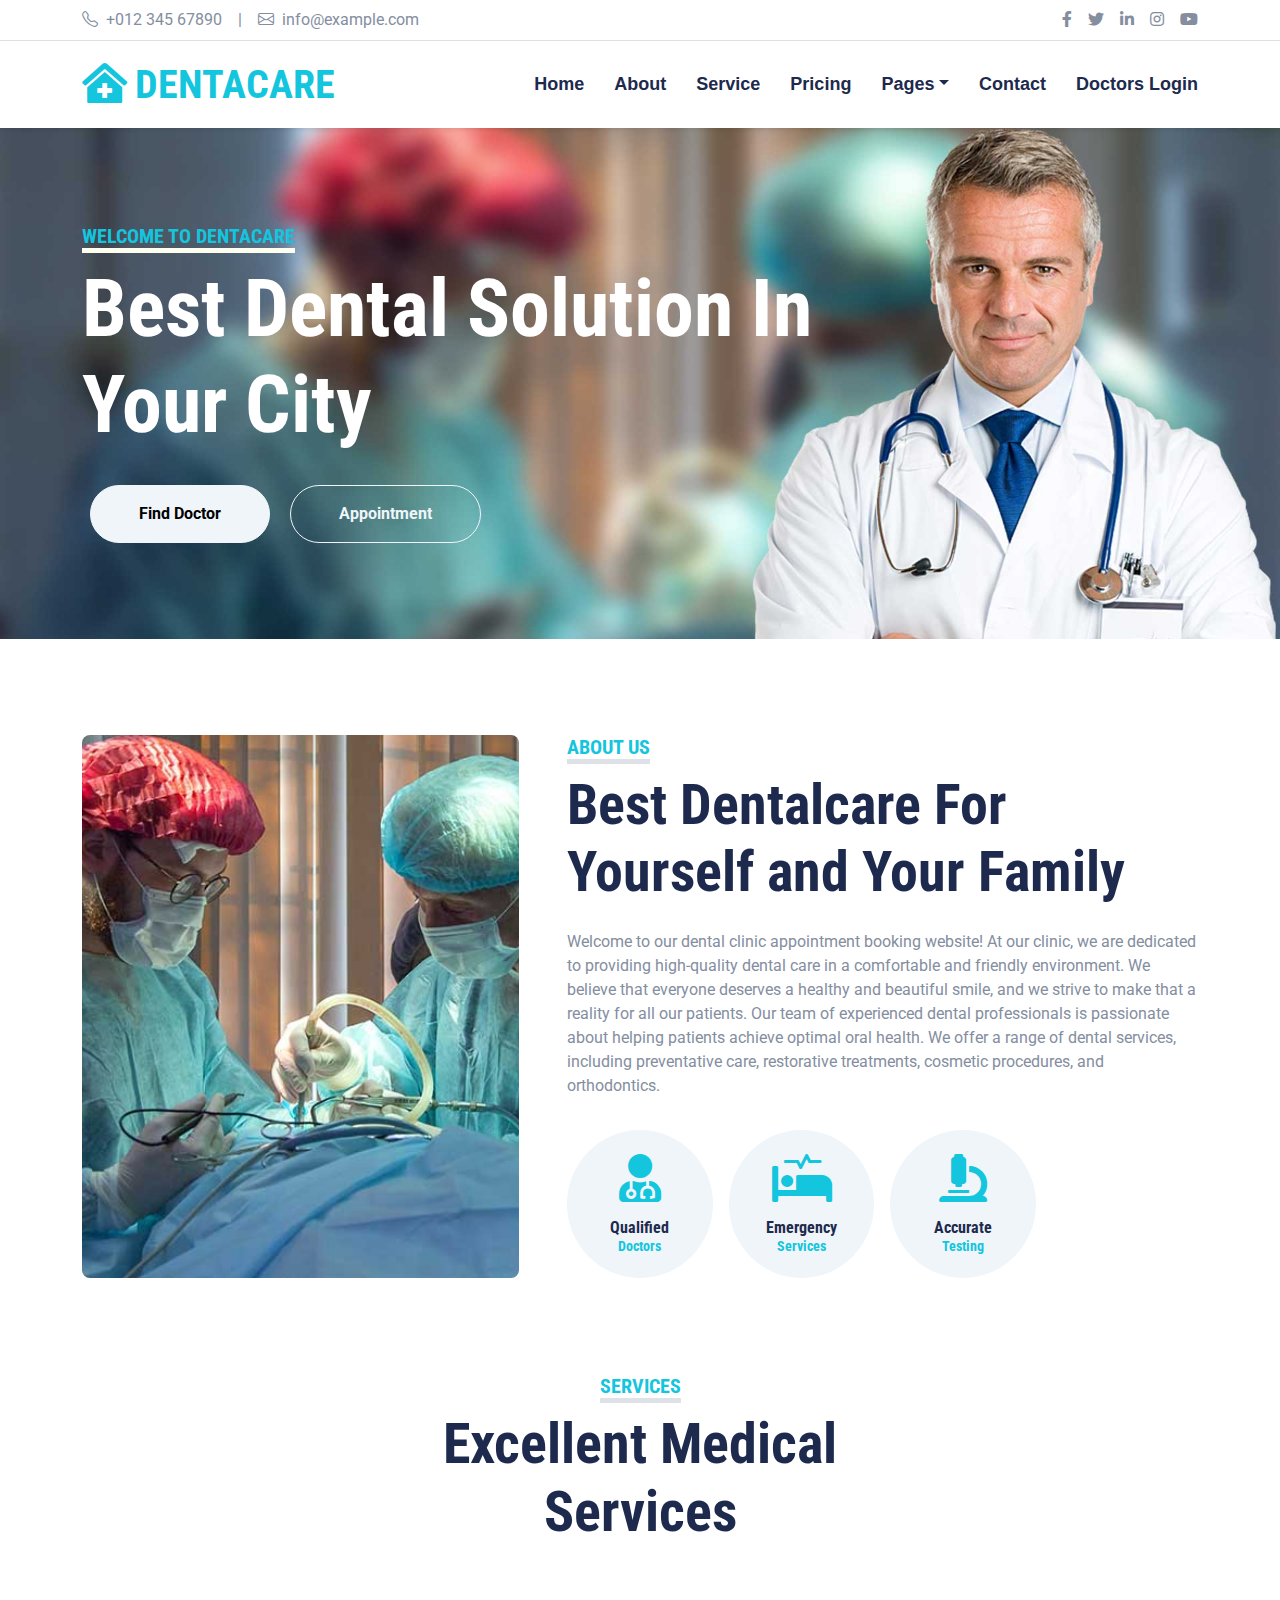
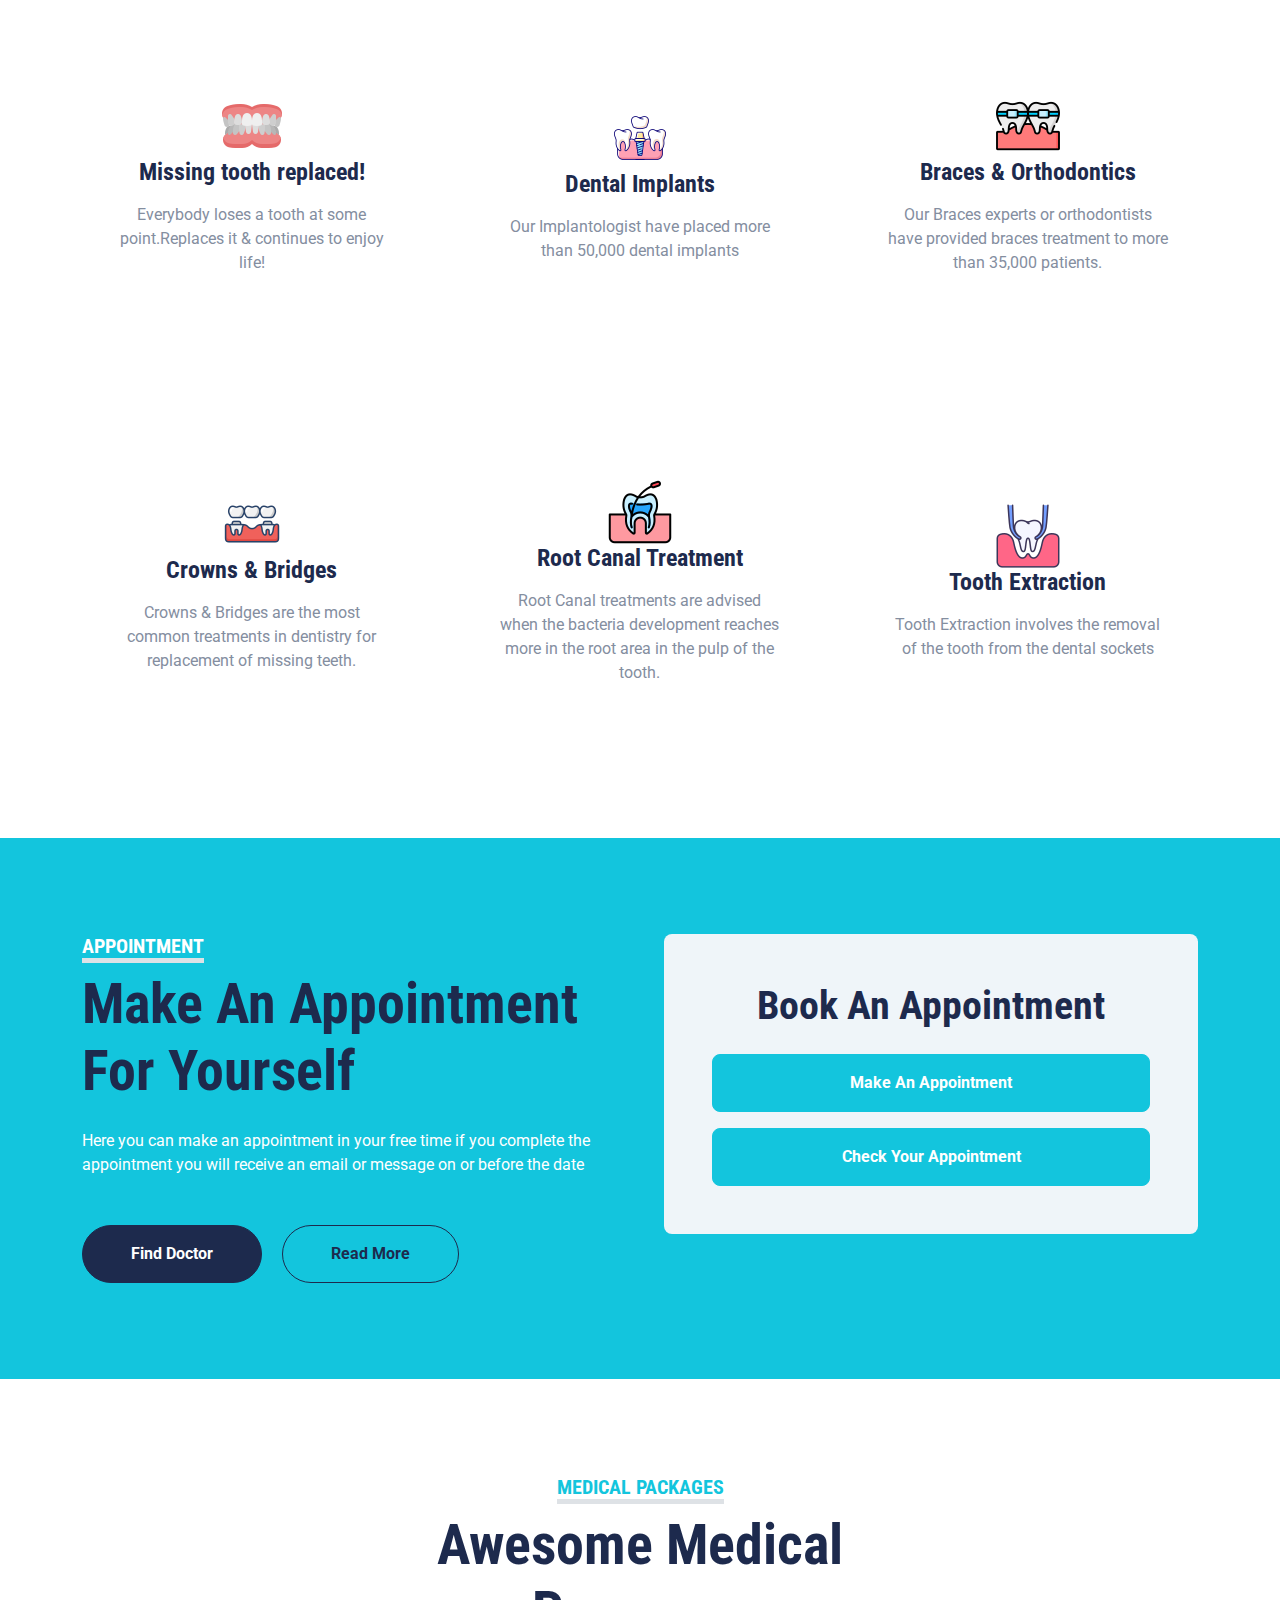
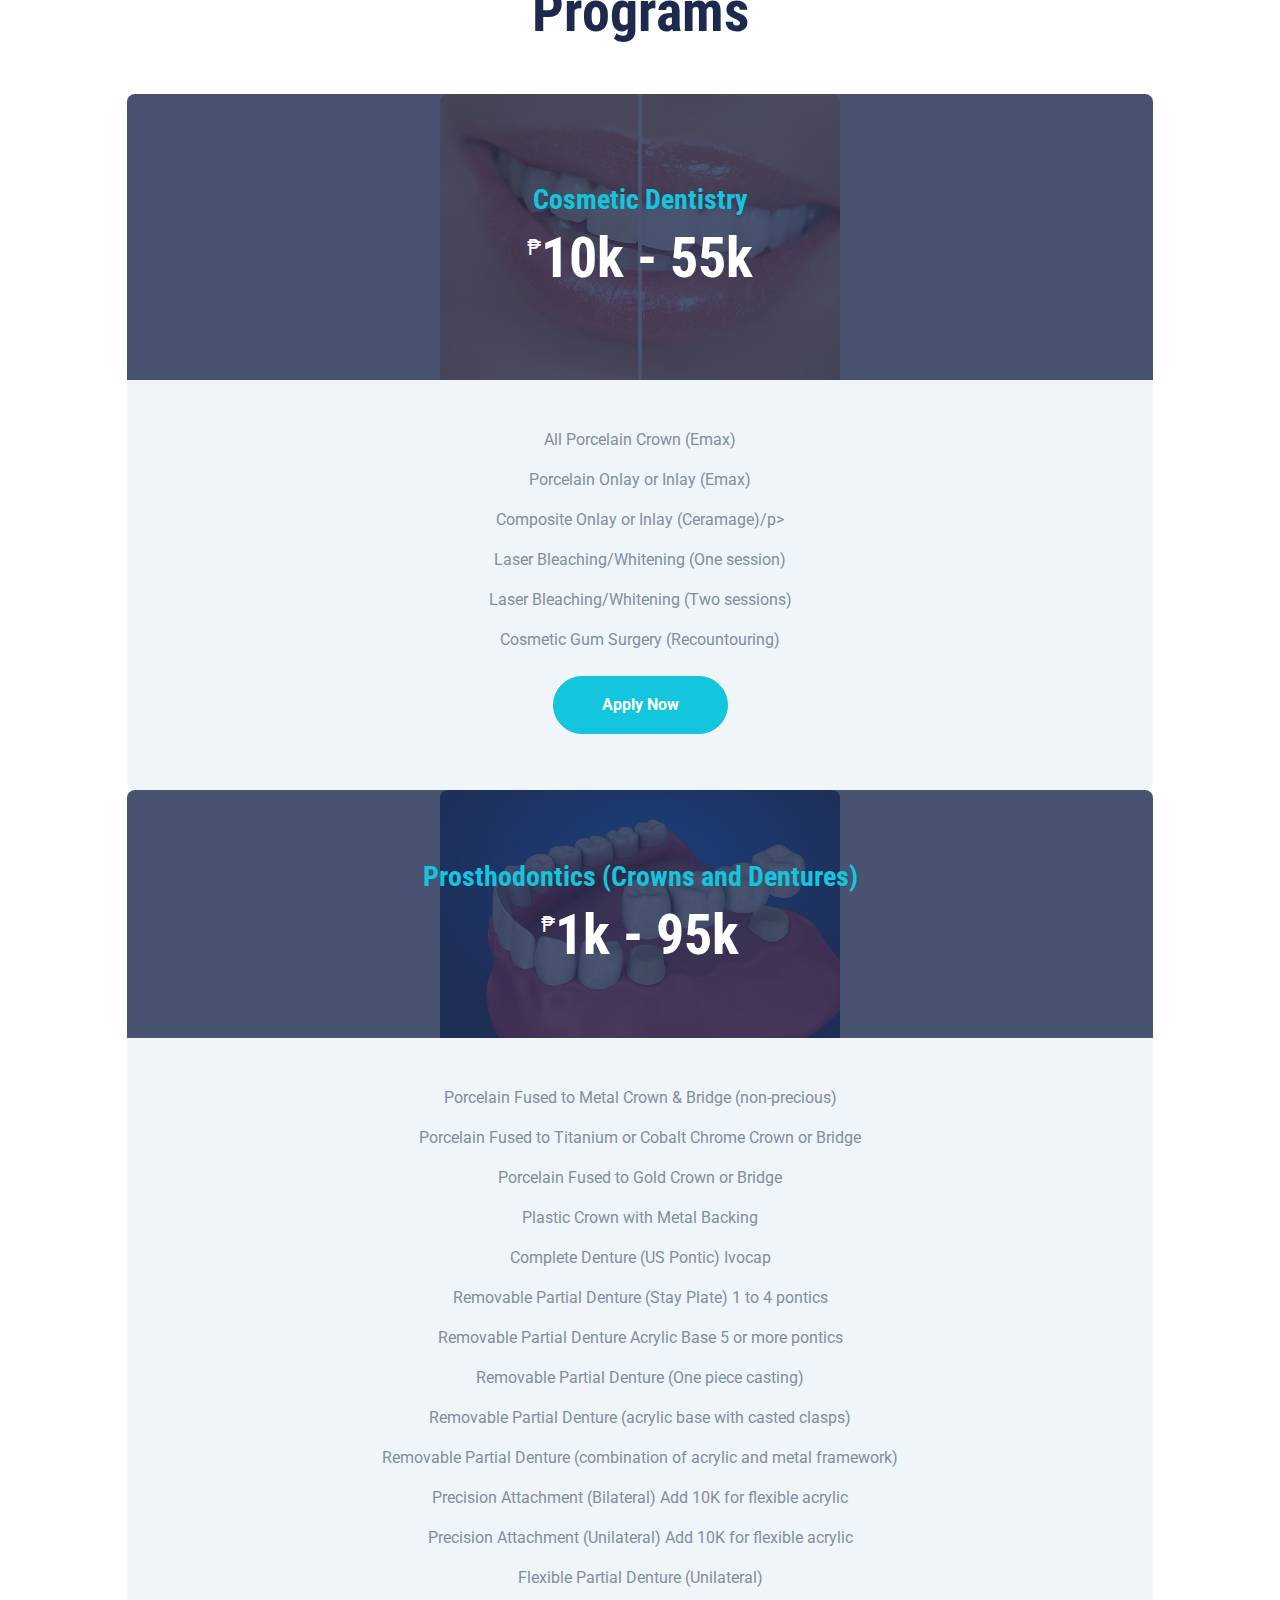
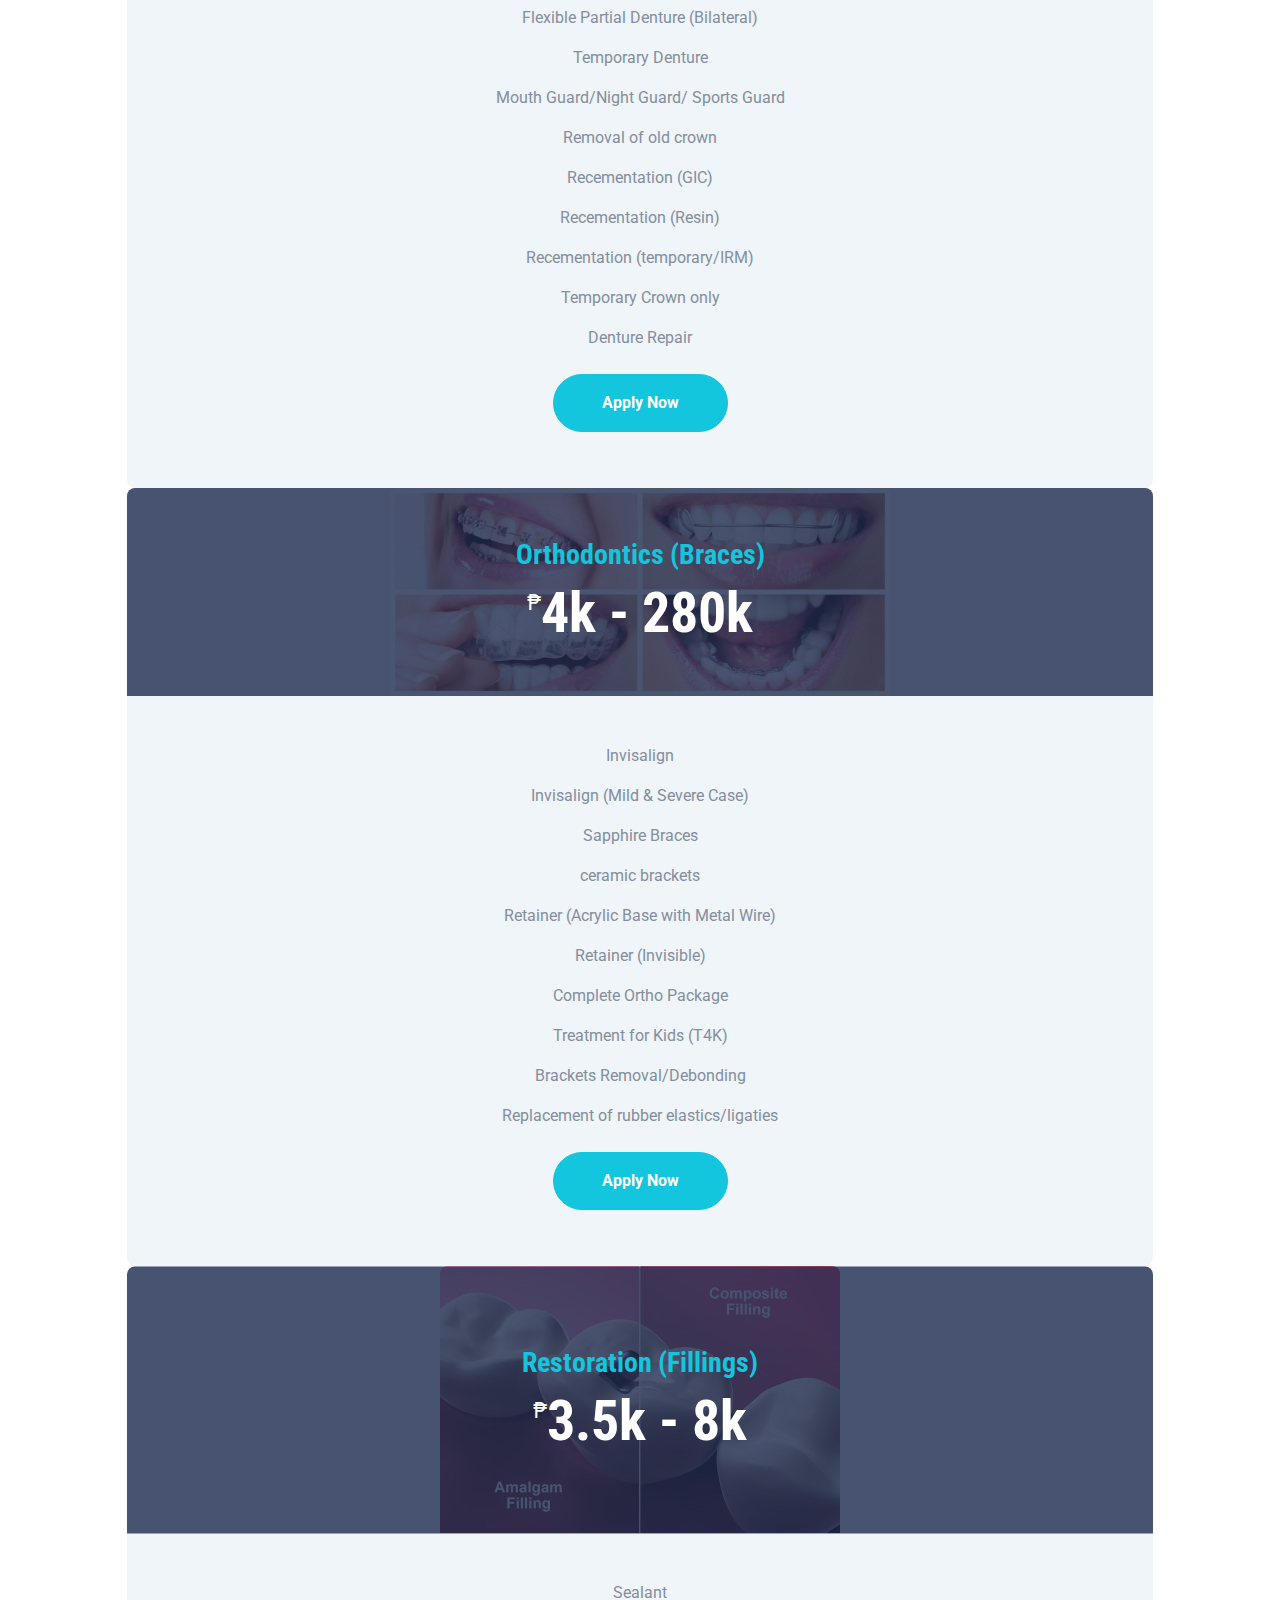
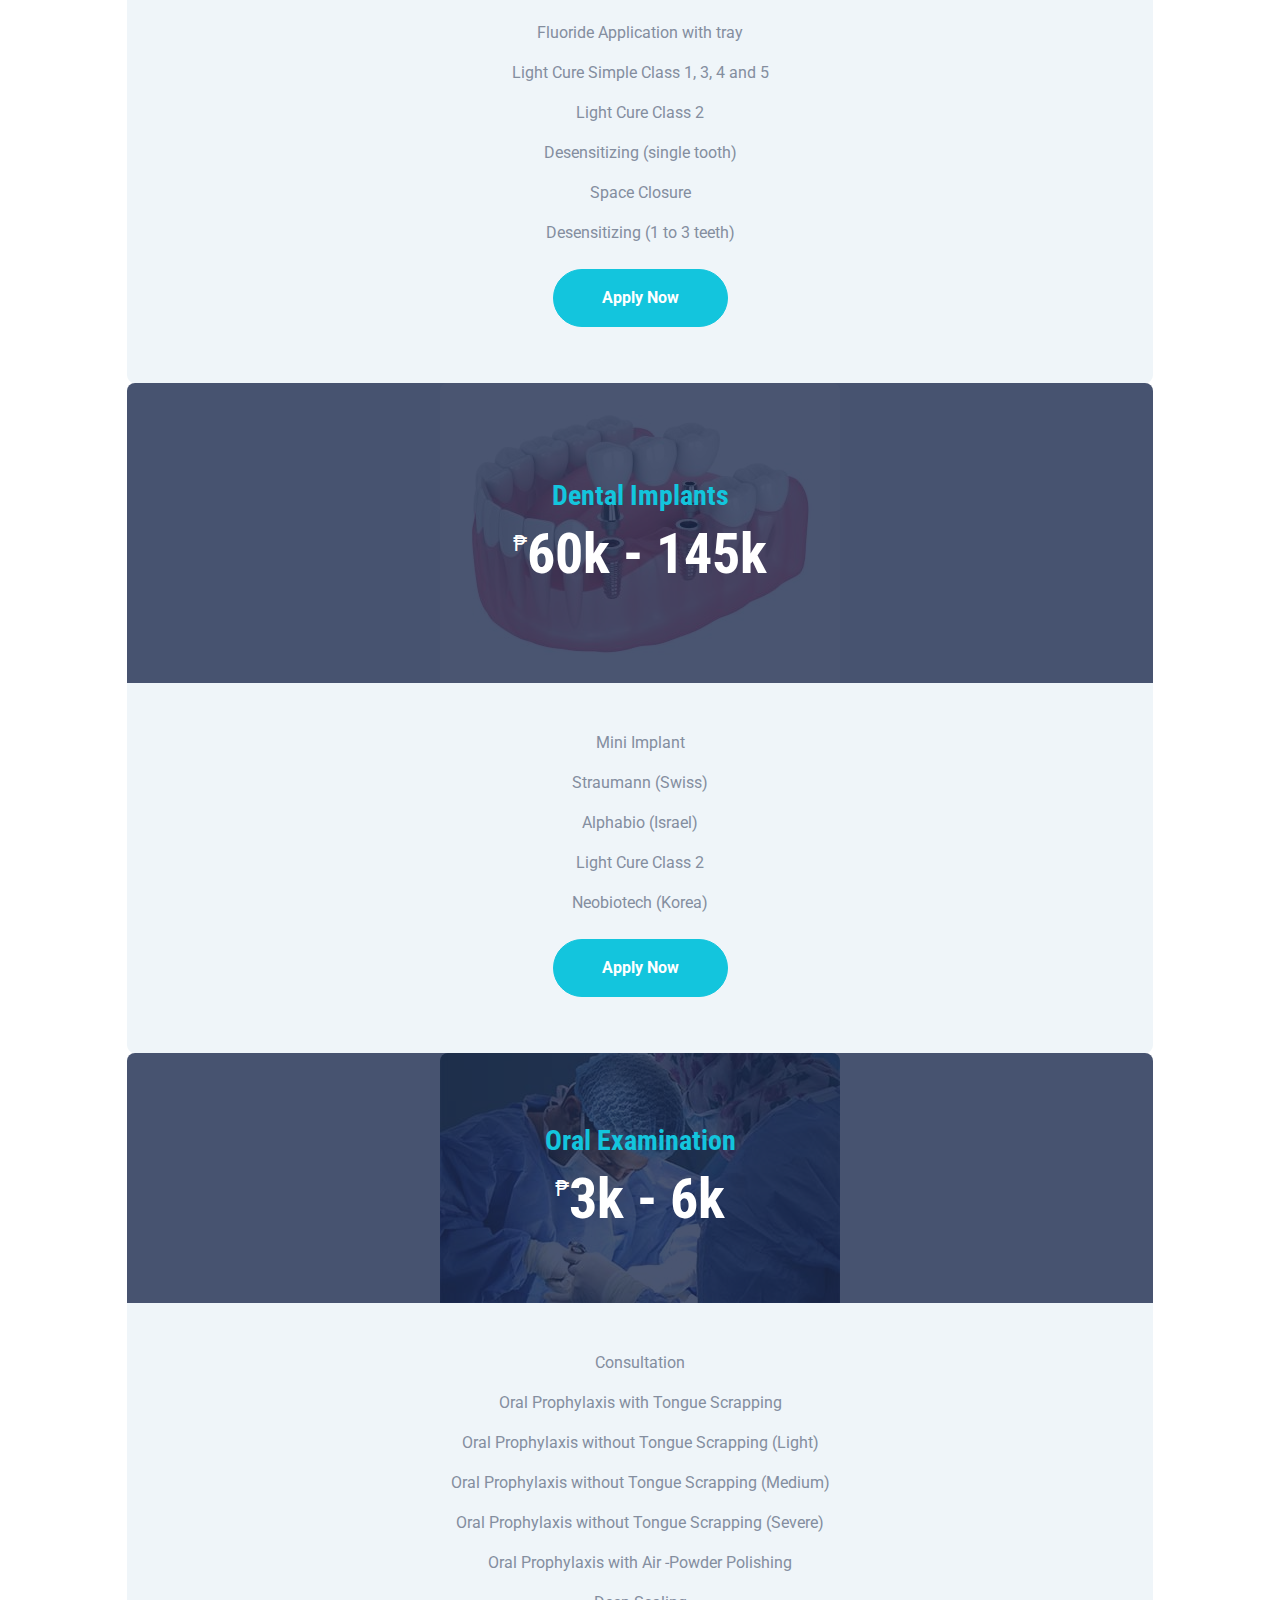
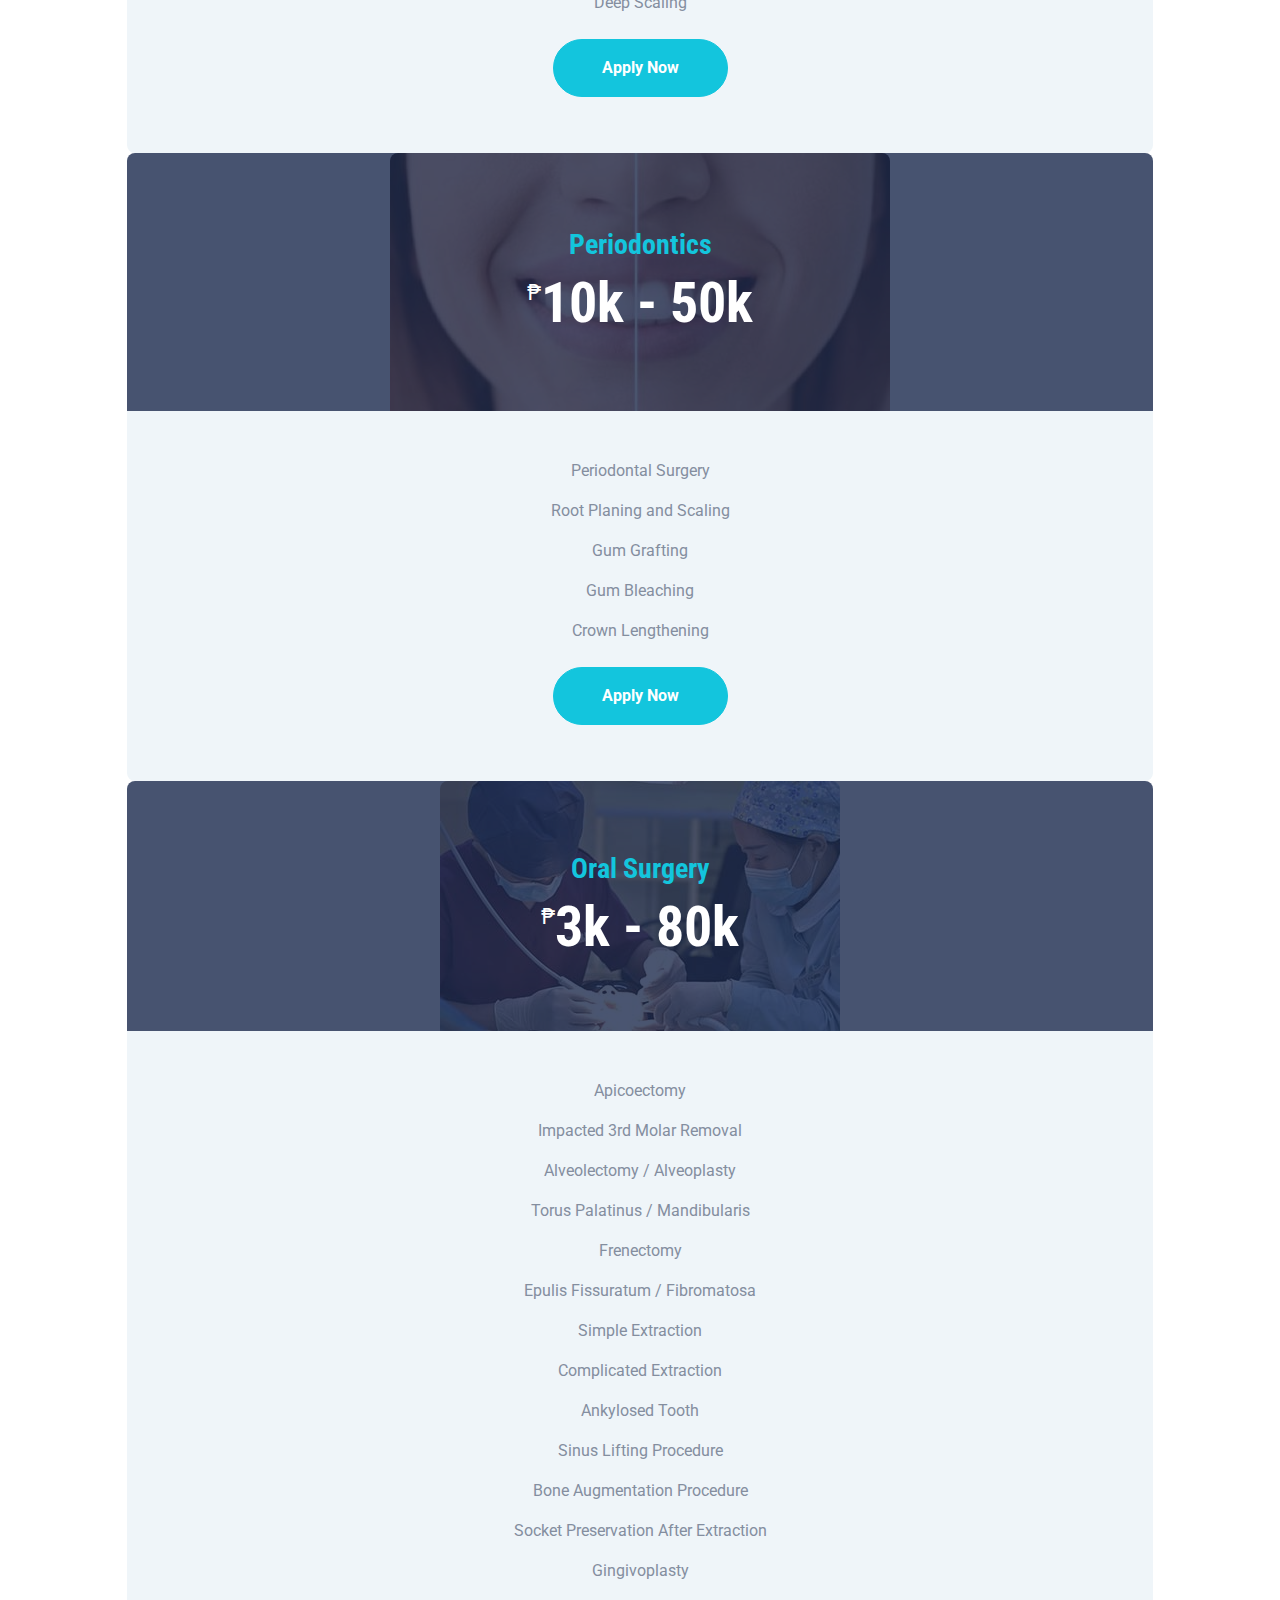
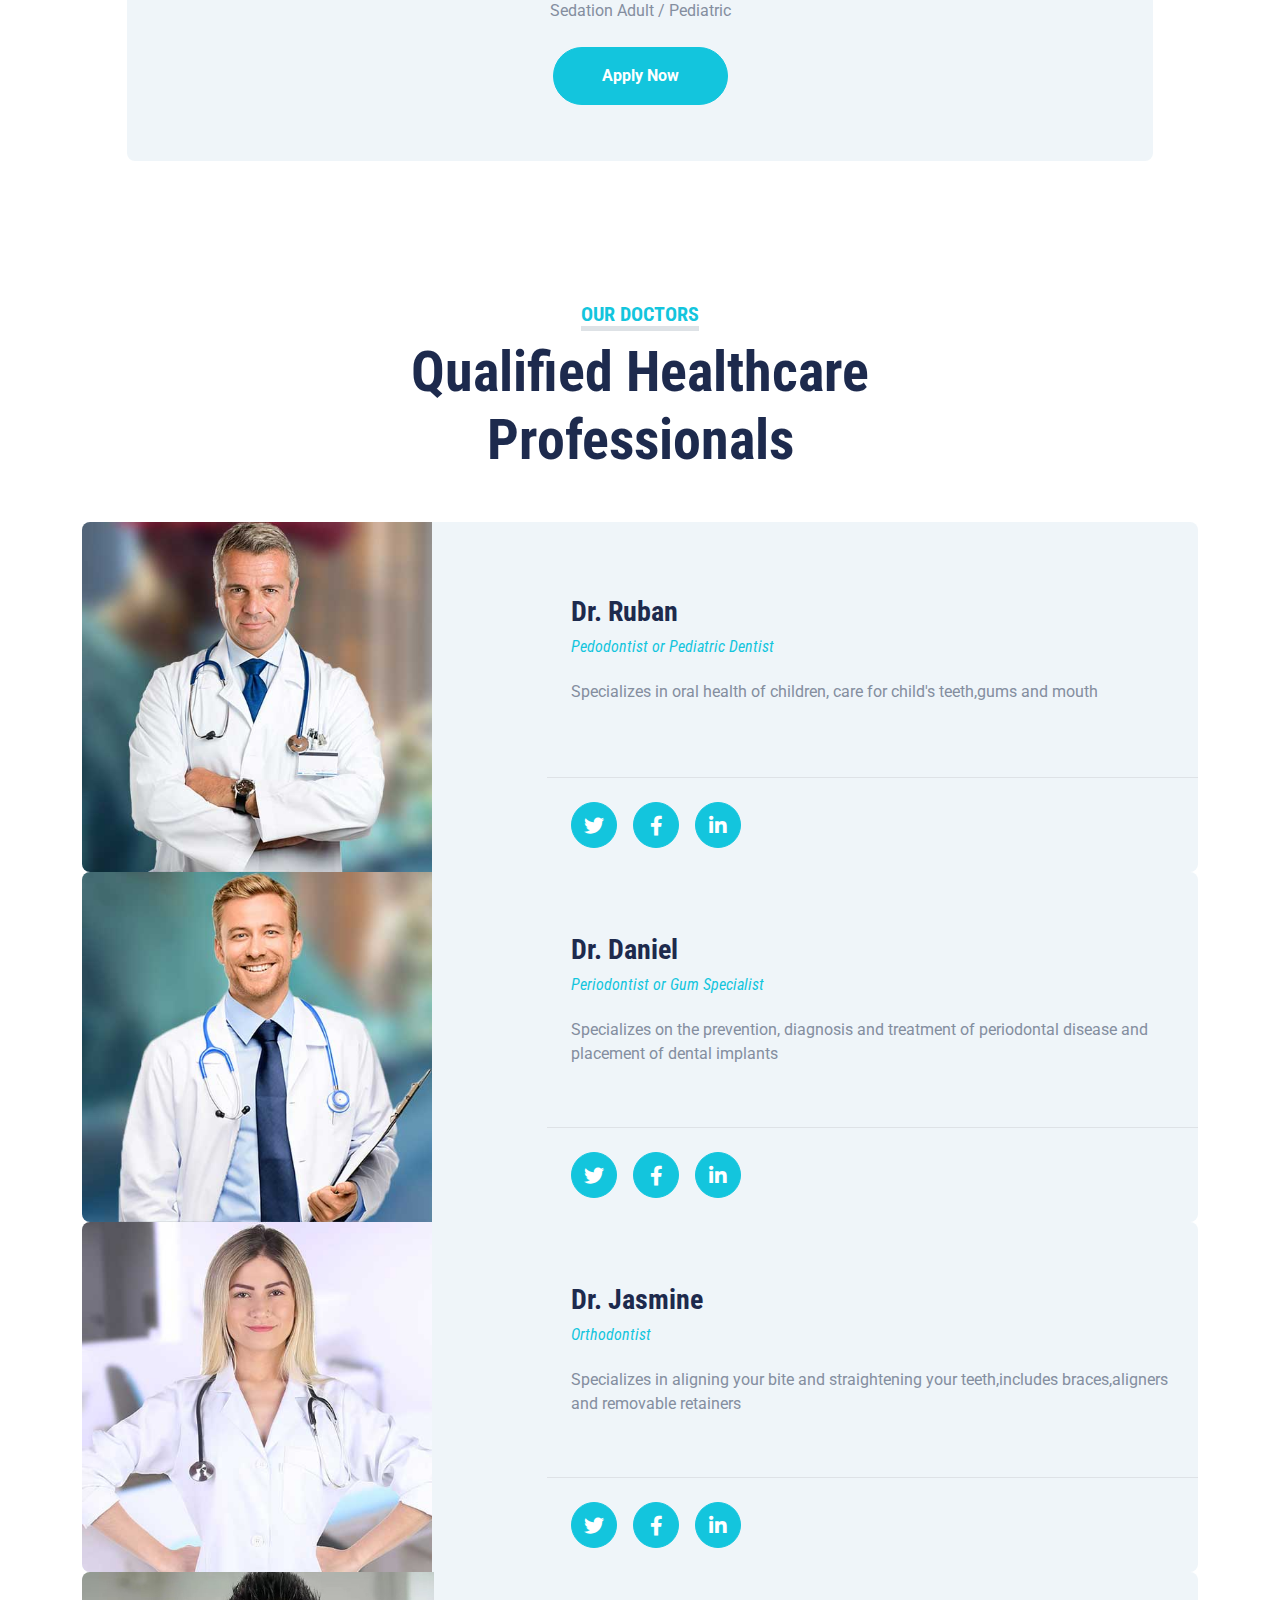
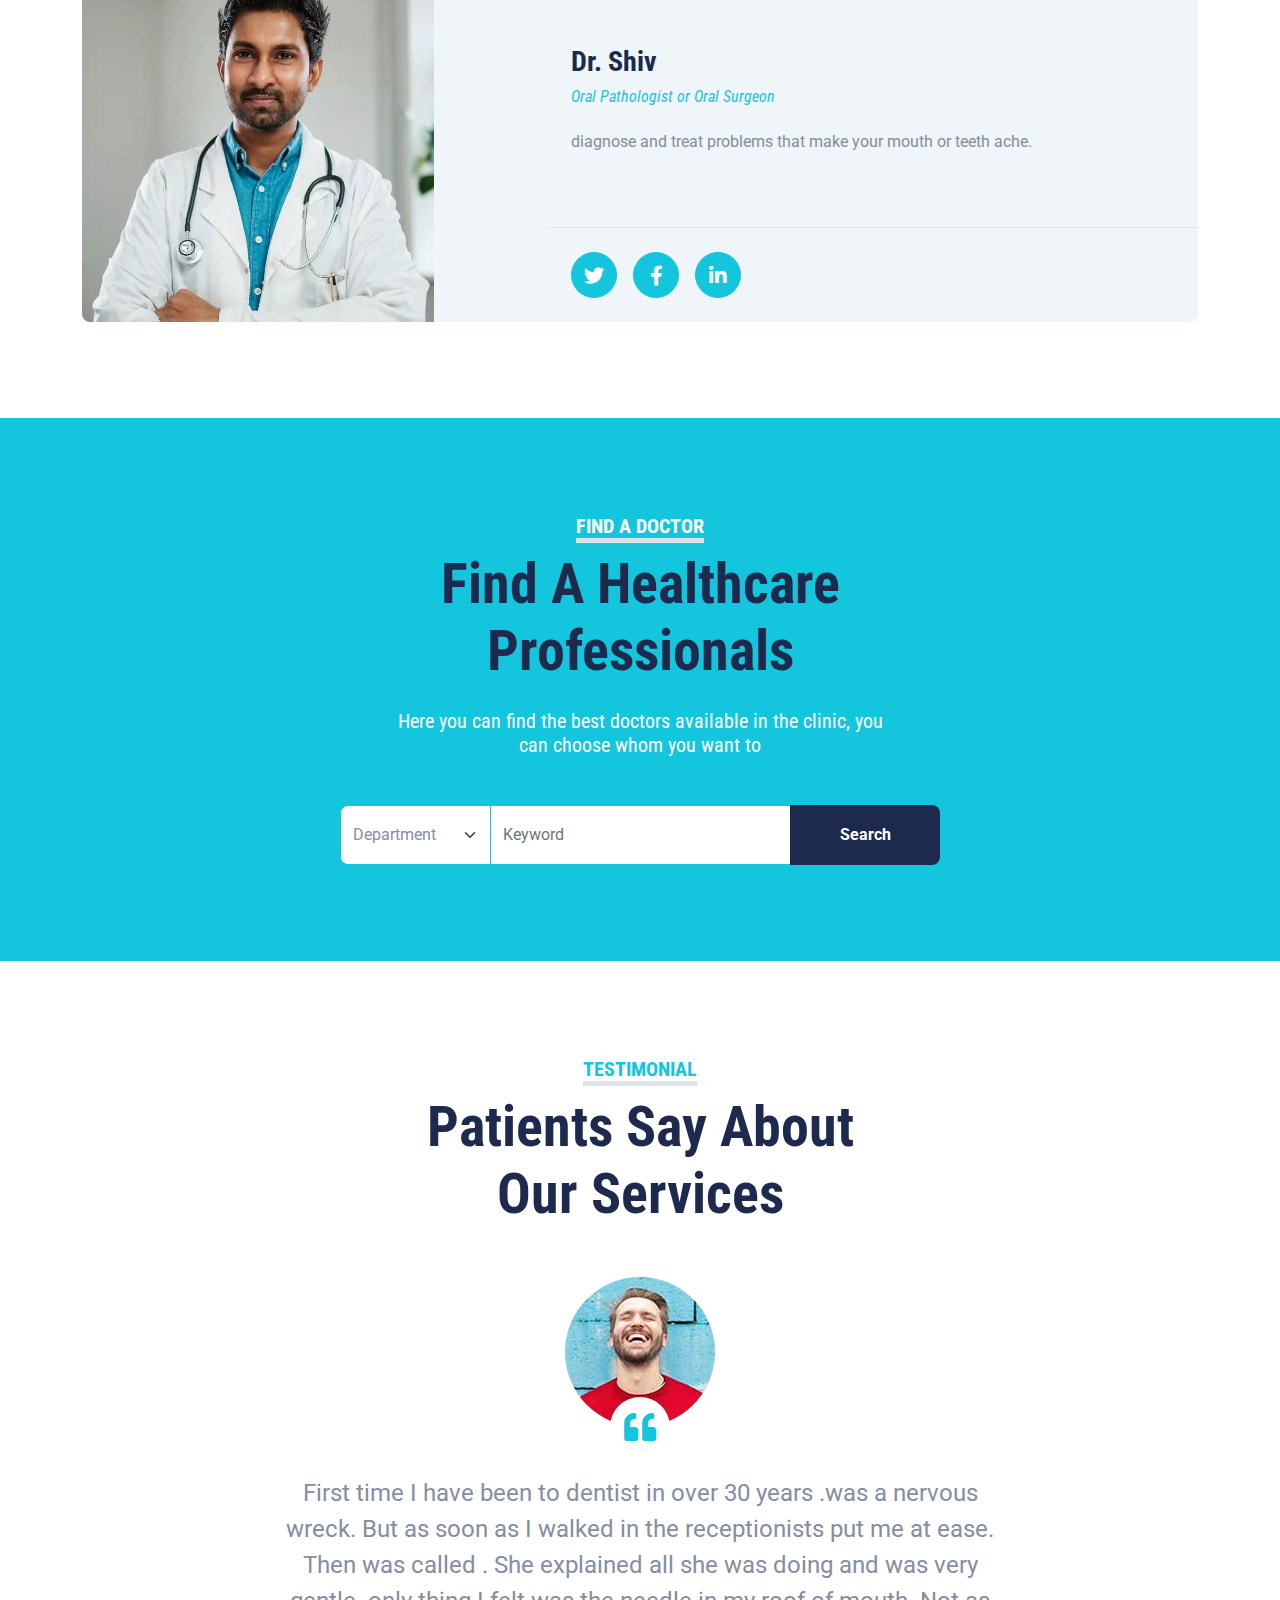
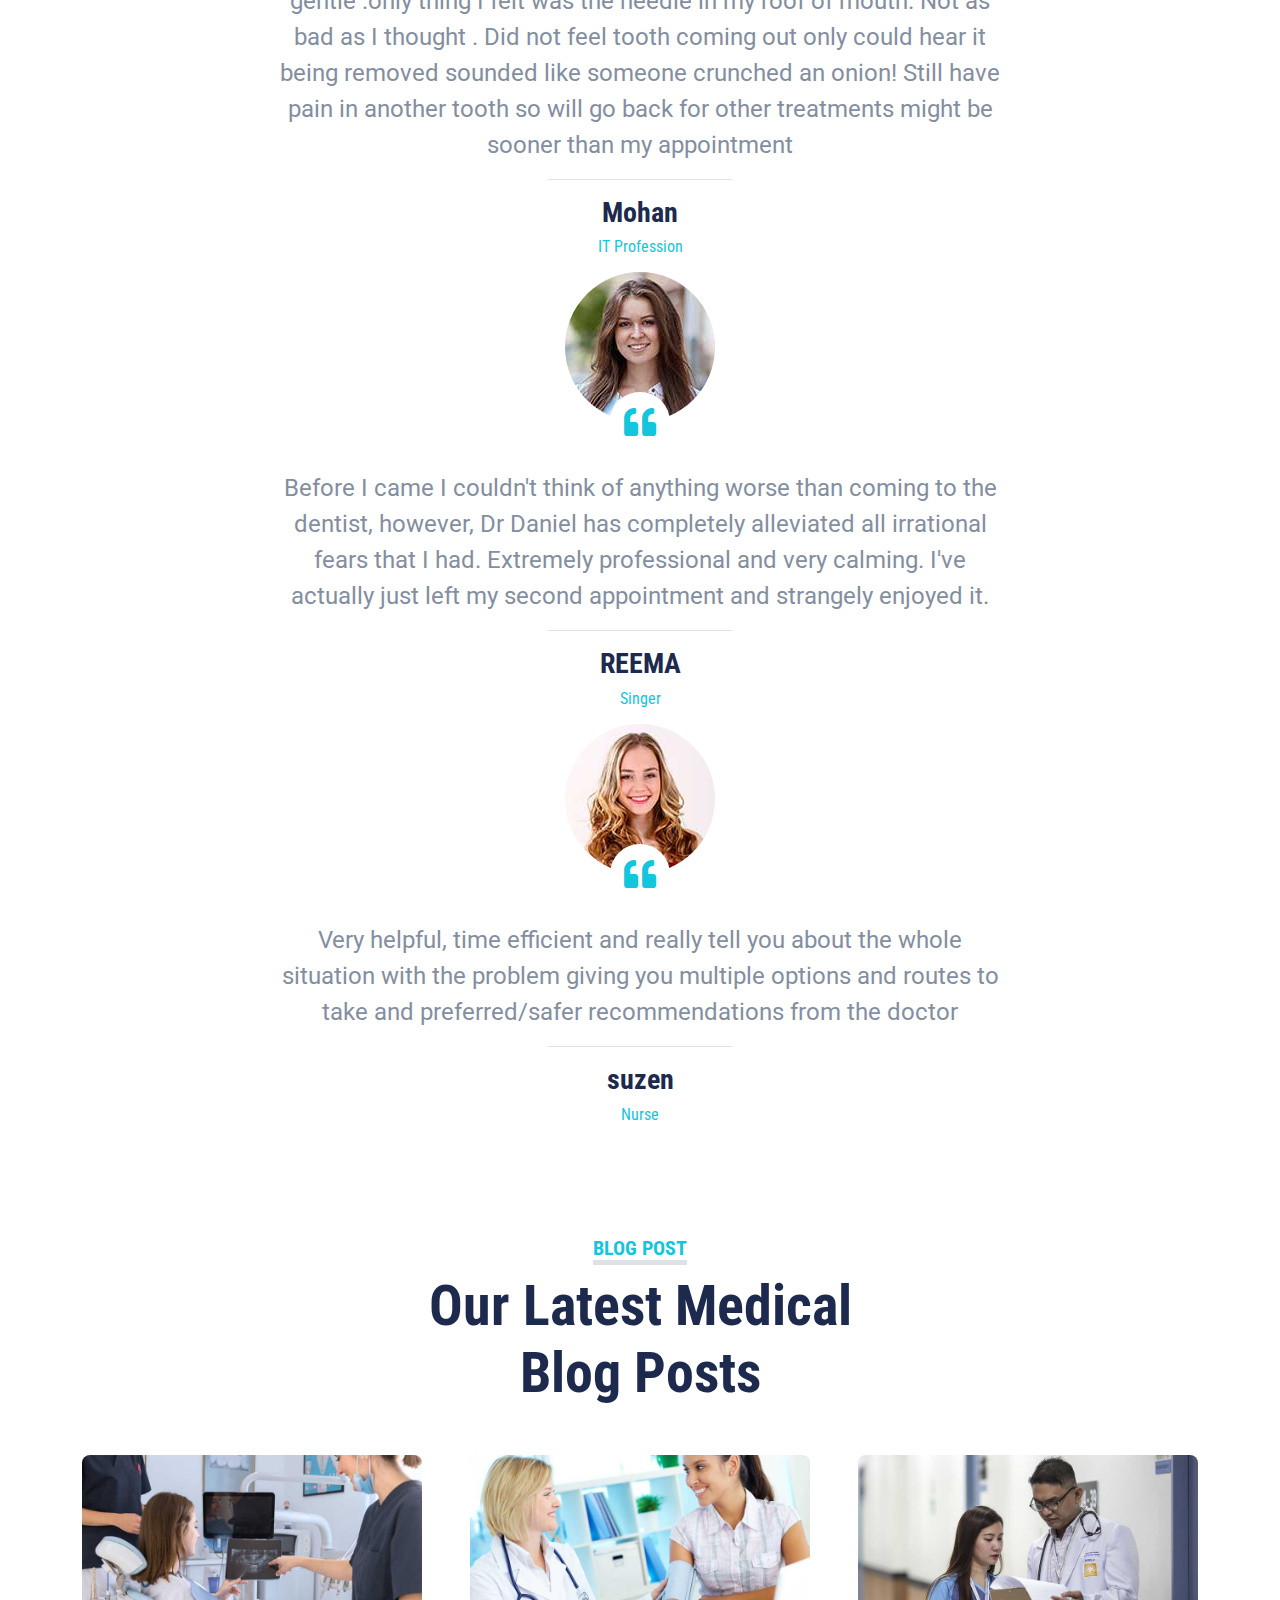
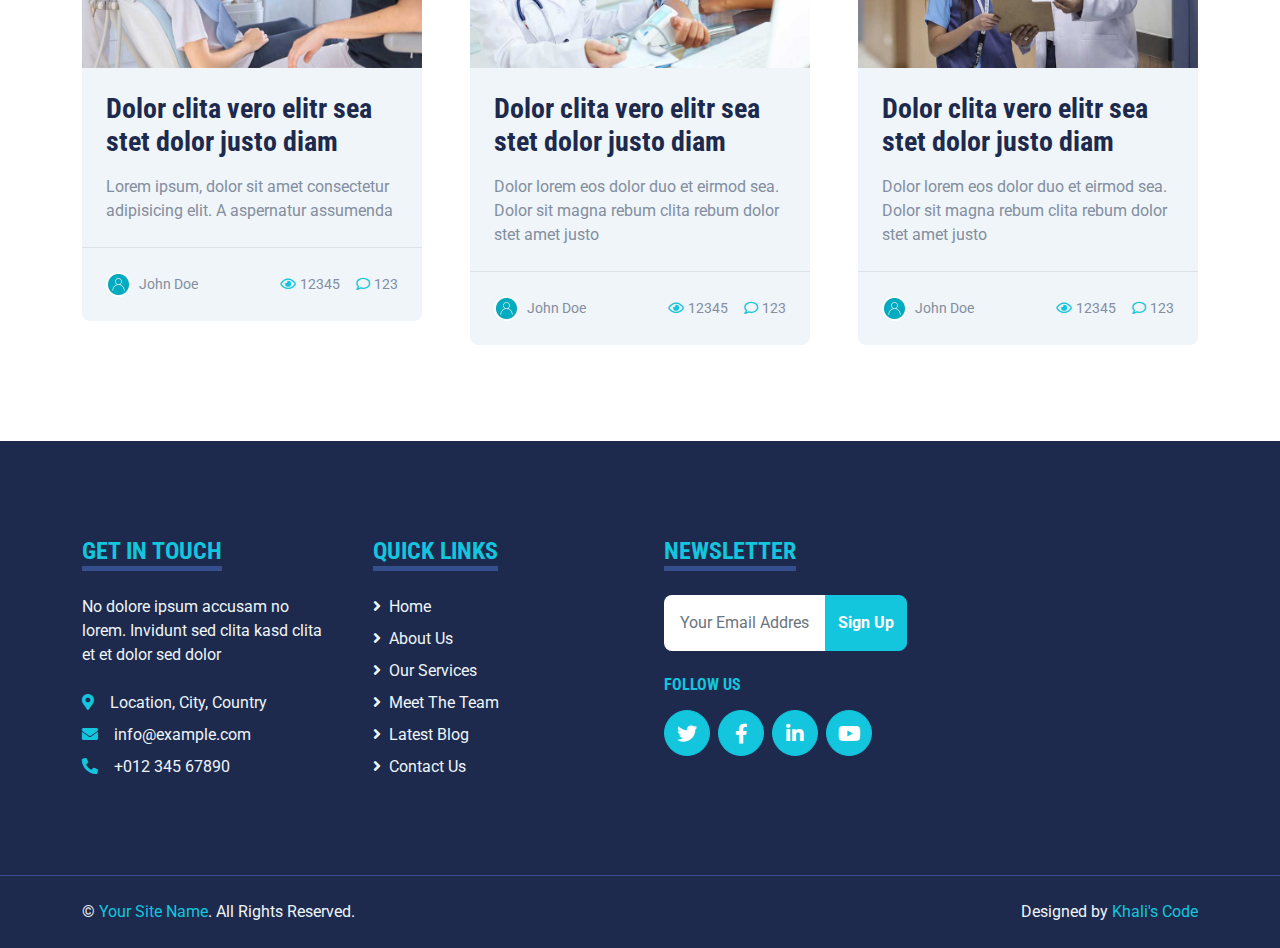
==== commit 48f40151: "test removing bg light" ====
--- a/index.html
+++ b/index.html
@@ -172,7 +172,7 @@
             </div>
             <div class="row g-5">
                 <div class="col-lg-4 col-md-6">
-                    <div class="service-item bg-light rounded d-flex flex-column align-items-center justify-content-center text-center">
+                    <div class="service-item d-flex flex-column align-items-center justify-content-center text-center">
                         <div class="service-icon mb-4">
                             <i class="fa fa-2x fa-user-md text-white"></i>
                             <img src="img/services/denture.png" alt="">
@@ -185,7 +185,7 @@
                     </div>
                 </div>
                 <div class="col-lg-4 col-md-6">
-                    <div class="service-item bg-light rounded d-flex flex-column align-items-center justify-content-center text-center">
+                    <div class="service-item d-flex flex-column align-items-center justify-content-center text-center">
                         <div class="service-icon mb-4">
                             <i class="fa fa-2x fa-procedures text-white"></i>
                             <img src="img/services/dental-implant.png" alt="">
@@ -198,7 +198,7 @@
                     </div>
                 </div>
                 <div class="col-lg-4 col-md-6">
-                    <div class="service-item bg-light rounded d-flex flex-column align-items-center justify-content-center text-center">
+                    <div class="service-item d-flex flex-column align-items-center justify-content-center text-center">
                         <div class="service-icon mb-4">
                             <i class="fa fa-2x fa-stethoscope text-white"></i>
                             <img src="img/services/braces.png" alt="">
@@ -211,7 +211,7 @@
                     </div>
                 </div>
                 <div class="col-lg-4 col-md-6">
-                    <div class="service-item bg-light rounded d-flex flex-column align-items-center justify-content-center text-center">
+                    <div class="service-item d-flex flex-column align-items-center justify-content-center text-center">
                         <div class="service-icon mb-4">
                             <i class="fa fa-2x fa-ambulance text-white"></i>
                             <img src="img/services/bridge.png" alt="">
@@ -224,7 +224,7 @@
                     </div>
                 </div>
                 <div class="col-lg-4 col-md-6">
-                    <div class="service-item bg-light rounded d-flex flex-column align-items-center justify-content-center text-center">
+                    <div class="service-item d-flex flex-column align-items-center justify-content-center text-center">
                         <div class="service-icon mb-4">
                             <i class="fa fa-2x fa-pills text-white"></i>
                             <img src="img/services/root-canal.png" alt="">
@@ -237,7 +237,7 @@
                     </div>
                 </div>
                 <div class="col-lg-4 col-md-6">
-                    <div class="service-item bg-light rounded d-flex flex-column align-items-center justify-content-center text-center">
+                    <div class="service-item d-flex flex-column align-items-center justify-content-center text-center">
                         <div class="service-icon mb-4">
                             <i class="fa fa-2x fa-microscope text-white"></i>
                             <img src="img/services/tooth-extraction.png" alt="">
@@ -798,7 +798,6 @@
     <!-- Back to Top -->
     <a href="#" class="btn btn-lg btn-primary btn-lg-square back-to-top"><i class="bi bi-arrow-up"></i></a>
 
-
     <!-- JavaScript Libraries -->
     <script src="https://code.jquery.com/jquery-3.4.1.min.js"></script>
     <script src="https://cdn.jsdelivr.net/npm/bootstrap@5.0.0/dist/js/bootstrap.bundle.min.js"></script>
--- a/css/style.css
+++ b/css/style.css
@@ -111,10 +111,10 @@
 .service-item .service-icon {
     width: 150px;
     height: 100px;
-    display: flex;
-    align-items: center;
-    justify-content: center;
-    background: var(--primary);
+    display: contents;
+    align-items: center;
+    justify-content: center;
+    background-color: #00ccff;
     border-radius: 50%;
     transform: rotate(0deg);
 }
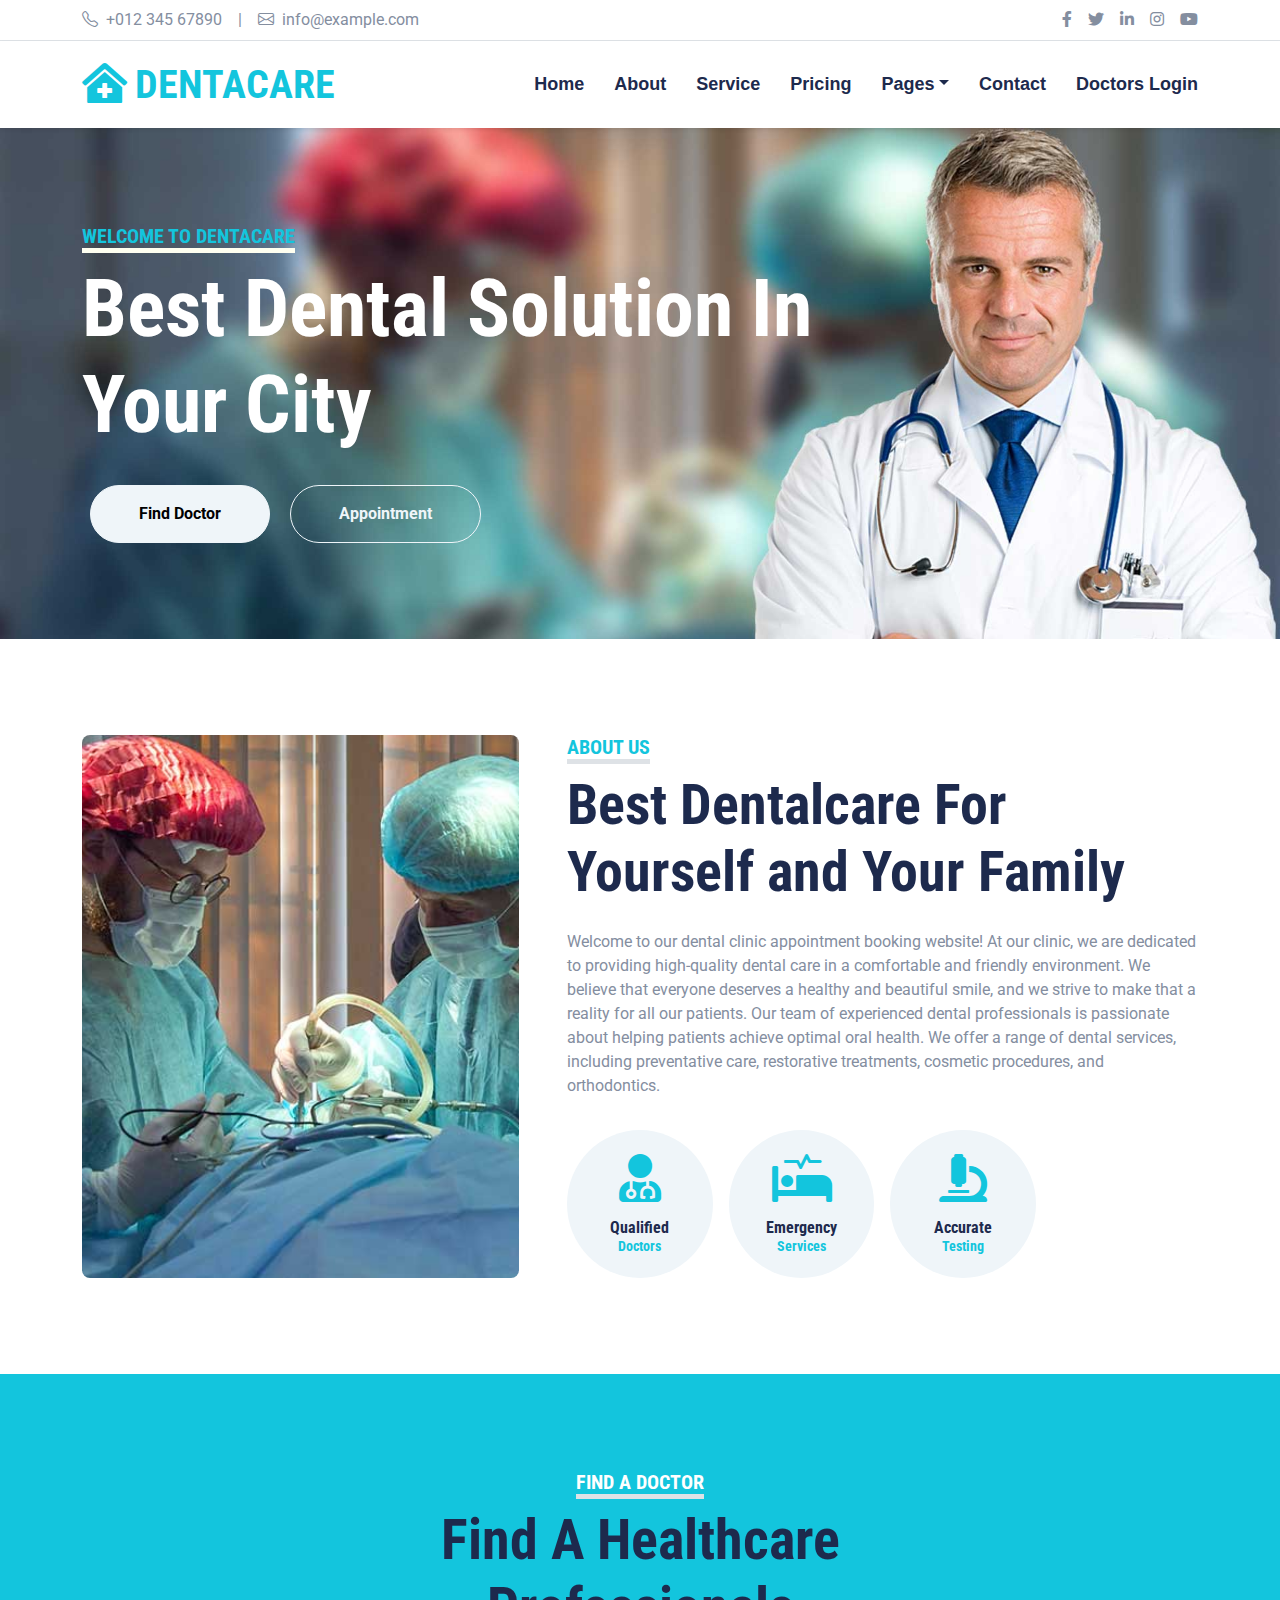
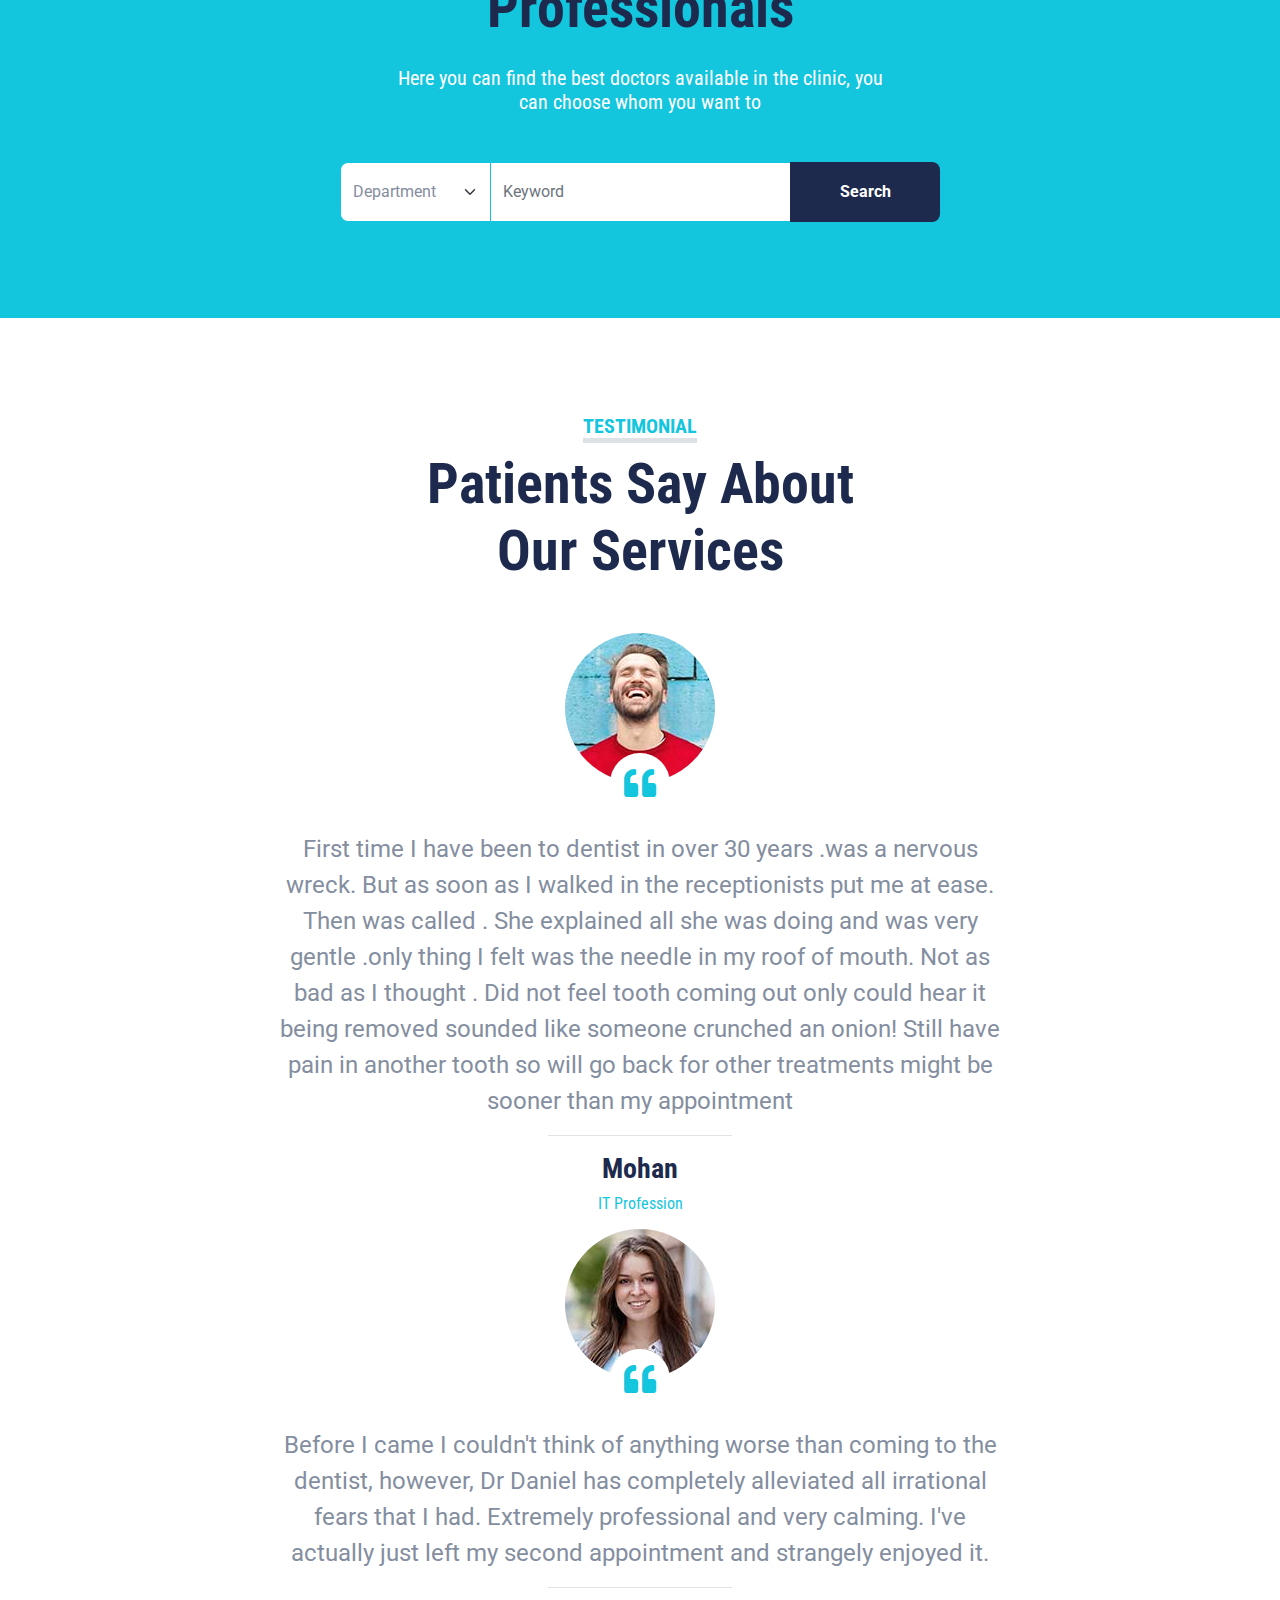
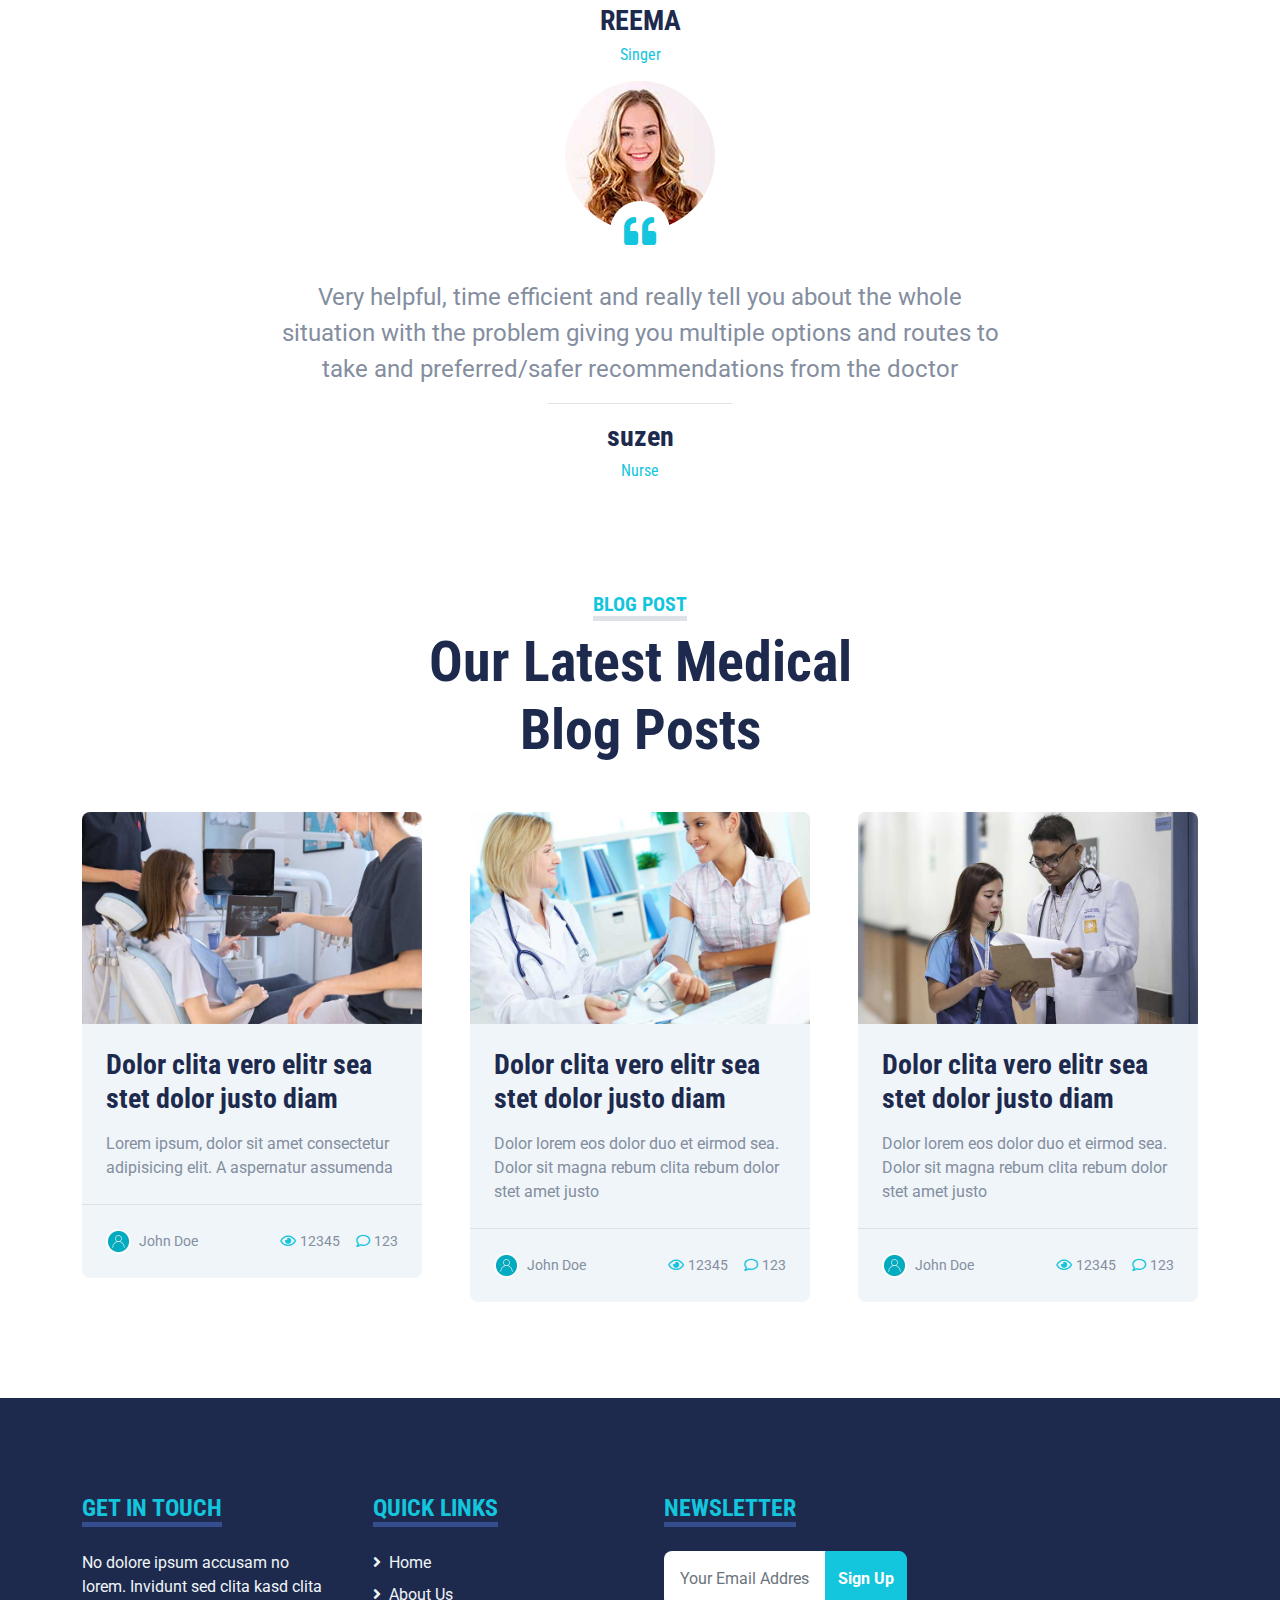
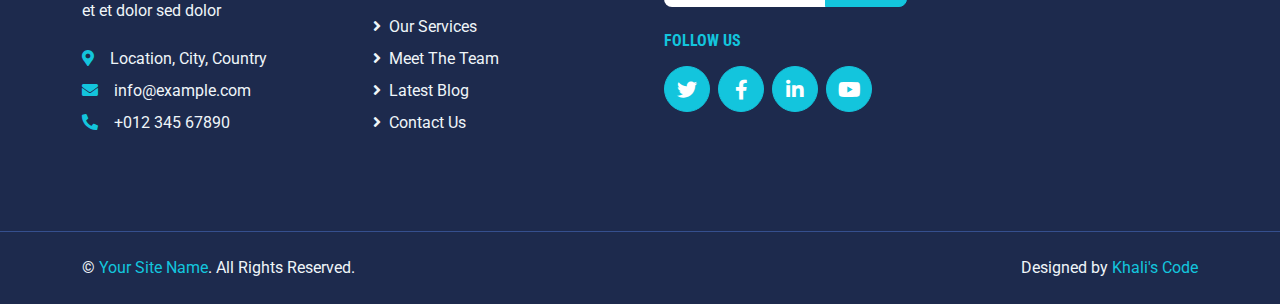
==== commit eb12de86: "removing many thing in index" ====
--- a/index.html
+++ b/index.html
@@ -162,425 +162,6 @@
         </div>
     </div>
     <!-- About End -->
-    
-    <!--Services Start-->
-    <div class="container-fluid py-5">
-        <div class="container">
-            <div class="text-center mx-auto mb-5" style="max-width: 500px;">
-                <h5 class="d-inline-block text-primary text-uppercase border-bottom border-5">Services</h5>
-                <h1 class="display-4">Excellent Medical Services</h1>
-            </div>
-            <div class="row g-5">
-                <div class="col-lg-4 col-md-6">
-                    <div class="service-item d-flex flex-column align-items-center justify-content-center text-center">
-                        <div class="service-icon mb-4">
-                            <i class="fa fa-2x fa-user-md text-white"></i>
-                            <img src="img/services/denture.png" alt="">
-                        </div>
-                        <h4 class="mb-3">Missing tooth replaced!</h4>
-                        <p class="m-0">Everybody loses a tooth at some point.Replaces it & continues to enjoy life!</p>
-                        <a class="btn btn-lg btn-primary rounded-pill" href="">
-                            <i class="bi bi-arrow-right"></i>
-                        </a>
-                    </div>
-                </div>
-                <div class="col-lg-4 col-md-6">
-                    <div class="service-item d-flex flex-column align-items-center justify-content-center text-center">
-                        <div class="service-icon mb-4">
-                            <i class="fa fa-2x fa-procedures text-white"></i>
-                            <img src="img/services/dental-implant.png" alt="">
-                        </div>
-                        <h4 class="mb-3">Dental Implants</h4>
-                        <p class="m-0">Our Implantologist have placed more than 50,000 dental implants</p>
-                        <a class="btn btn-lg btn-primary rounded-pill" href="">
-                            <i class="bi bi-arrow-right"></i>
-                        </a>
-                    </div>
-                </div>
-                <div class="col-lg-4 col-md-6">
-                    <div class="service-item d-flex flex-column align-items-center justify-content-center text-center">
-                        <div class="service-icon mb-4">
-                            <i class="fa fa-2x fa-stethoscope text-white"></i>
-                            <img src="img/services/braces.png" alt="">
-                        </div>
-                        <h4 class="mb-3">Braces & Orthodontics</h4>
-                        <p class="m-0">Our Braces experts or orthodontists have provided braces treatment to more than 35,000 patients.</p>
-                        <a class="btn btn-lg btn-primary rounded-pill" href="">
-                            <i class="bi bi-arrow-right"></i>
-                        </a>
-                    </div>
-                </div>
-                <div class="col-lg-4 col-md-6">
-                    <div class="service-item d-flex flex-column align-items-center justify-content-center text-center">
-                        <div class="service-icon mb-4">
-                            <i class="fa fa-2x fa-ambulance text-white"></i>
-                            <img src="img/services/bridge.png" alt="">
-                        </div>
-                        <h4 class="mb-3">Crowns & Bridges</h4>
-                        <p class="m-0">Crowns & Bridges are the most common treatments in dentistry for replacement of missing teeth.</p>
-                        <a class="btn btn-lg btn-primary rounded-pill" href="">
-                            <i class="bi bi-arrow-right"></i>
-                        </a>
-                    </div>
-                </div>
-                <div class="col-lg-4 col-md-6">
-                    <div class="service-item d-flex flex-column align-items-center justify-content-center text-center">
-                        <div class="service-icon mb-4">
-                            <i class="fa fa-2x fa-pills text-white"></i>
-                            <img src="img/services/root-canal.png" alt="">
-                        </div>
-                        <h4 class="mb-3">Root Canal Treatment</h4>
-                        <p class="m-0">Root Canal treatments are advised when the bacteria development reaches more in the root area in the pulp of the tooth.</p>
-                        <a class="btn btn-lg btn-primary rounded-pill" href="">
-                            <i class="bi bi-arrow-right"></i>
-                        </a>
-                    </div>
-                </div>
-                <div class="col-lg-4 col-md-6">
-                    <div class="service-item d-flex flex-column align-items-center justify-content-center text-center">
-                        <div class="service-icon mb-4">
-                            <i class="fa fa-2x fa-microscope text-white"></i>
-                            <img src="img/services/tooth-extraction.png" alt="">
-                        </div>
-                        <h4 class="mb-3">Tooth Extraction</h4>
-                        <p class="m-0">Tooth Extraction involves the removal of the tooth from the dental sockets</p>
-                        <a class="btn btn-lg btn-primary rounded-pill" href="">
-                            <i class="bi bi-arrow-right"></i>
-                        </a>
-                    </div>
-                </div>
-            </div>
-        </div>
-    </div>
-    <!-- Services End -->
-
-
-    <!-- Appointment Start -->
-    <div class="container-fluid bg-primary my-5 py-5">
-        <div class="container py-5">
-            <div class="row gx-5">
-                <div class="col-lg-6 mb-5 mb-lg-0">
-                    <div class="mb-4">
-                        <h5 class="d-inline-block text-white text-uppercase border-bottom border-5">Appointment</h5>
-                        <h1 class="display-4">Make An Appointment For Yourself</h1>
-                    </div>
-                    <p class="text-white mb-5">Here you can make an appointment in your free time if you complete the appointment you will receive an email or message on or before the date </p>
-                    <a class="btn btn-dark rounded-pill py-3 px-5 me-3" href="/search.html">Find Doctor</a>
-                    <a class="btn btn-outline-dark rounded-pill py-3 px-5" href="/about.html">Read More</a>
-                </div>
-                <div class="col-lg-6">
-                    <div class="bg-light text-center rounded p-5">
-                        <h1 class="mb-4">Book An Appointment</h1>
-                        <form action="index.php" method="post">
-                            <div class="row g-3">
-                                <div class="col-12">
-                                    <button class="btn btn-primary w-100 py-3" type="submit">Make An Appointment</button>
-                                </div>
-                            </div>
-                        </form>
-                        <!-- Add this "Check Appointment" button with the same style -->
-                        <a class="btn btn-primary w-100 py-3 mt-3" href="check-appointment.php">Check Your Appointment</a>
-                    </div>
-                </div>
-
-            </div>
-        </div>
-    </div>
-    <!-- Appointment End -->
-
-
-    <!-- Pricing Plan Start -->
-    <div class="container-fluid py-5">
-        <div class="container">
-            <div class="text-center mx-auto mb-5" style="max-width: 500px;">
-                <h5 class="d-inline-block text-primary text-uppercase border-bottom border-5">Medical Packages</h5>
-                <h1 class="display-4">Awesome Medical Programs</h1>
-            </div>
-            <div class="owl-carousel price-carousel position-relative" style="padding: 0 45px 45px 45px;">
-                <div class="bg-light rounded text-center">
-                    <div class="position-relative">
-                        <img class="img-fluid rounded-top" src="img/img pricing/cosmetics.jpg" alt="">
-                        <div class="position-absolute w-100 h-100 top-50 start-50 translate-middle rounded-top d-flex flex-column align-items-center justify-content-center" style="background: rgba(29, 42, 77, .8);">
-                            <h3 class="text-primary">Cosmetic Dentistry</h3>
-                            <h1 class="display-4 text-white mb-0">
-                                <small class="align-top fw-normal" style="font-size: 22px; line-height: 45px;">₱</small>10k - 55k
-                            </h1>
-                        </div>
-                    </div>
-                    <div class="text-center py-5">
-                        <p>All Porcelain Crown (Emax)</p>
-                        <p>Porcelain Onlay or Inlay (Emax)</p>
-                        <p>Composite Onlay or Inlay (Ceramage)/p>
-                        <p>Laser Bleaching/Whitening (One session)</p>
-                        <p>Laser Bleaching/Whitening (Two sessions)</p>
-                        <p>Cosmetic Gum Surgery (Recountouring)</p>
-                        <a href="" class="btn btn-primary rounded-pill py-3 px-5 my-2">Apply Now</a>
-                    </div>
-                </div>
-                <div class="bg-light rounded text-center">
-                    <div class="position-relative">
-                        <img class="img-fluid rounded-top" src="img/img pricing/CrownAndBridge.jpg" alt="">
-                        <div class="position-absolute w-100 h-100 top-50 start-50 translate-middle rounded-top d-flex flex-column align-items-center justify-content-center" style="background: rgba(29, 42, 77, .8);">
-                            <h3 class="text-primary">Prosthodontics (Crowns and Dentures)</h3>
-                            <h1 class="display-4 text-white mb-0">
-                                <small class="align-top fw-normal" style="font-size: 22px; line-height: 45px;">₱</small>1k - 95k
-                            </h1>
-                        </div>
-                    </div>
-                    <div class="text-center py-5">
-                        <p>Porcelain Fused to Metal Crown & Bridge (non-precious)</p>
-                        <p>Porcelain Fused to Titanium or Cobalt Chrome Crown or Bridge</p>
-                        <p>Porcelain Fused to Gold Crown or Bridge</p>
-                        <p>Plastic Crown with Metal Backing</p>
-                        <p>Complete Denture (US Pontic) Ivocap</p>
-                        <p>Removable Partial Denture (Stay Plate) 1 to 4 pontics</p>
-                        <p>Removable Partial Denture Acrylic Base 5 or more pontics</p>
-                        <p>Removable Partial Denture (One piece casting)</p>
-                        <p>Removable Partial Denture (acrylic base with casted clasps)</p>
-                        <p>Removable Partial Denture (combination of acrylic and metal framework)</p>
-                        <p>Precision Attachment (Bilateral) Add 10K for flexible acrylic</p>
-                        <p>Precision Attachment (Unilateral) Add 10K for flexible acrylic</p>
-                        <p>Flexible Partial Denture (Unilateral)</p>
-                        <p>Flexible Partial Denture (Bilateral)</p>
-                        <p>Temporary Denture</p>
-                        <p>Mouth Guard/Night Guard/ Sports Guard</p>
-                        <p>Removal of old crown</p>
-                        <p>Recementation (GIC)</p>
-                        <p>Recementation (Resin)</p>
-                        <p>Recementation (temporary/IRM)</p>
-                        <p>Temporary Crown only</p>
-                        <p>Denture Repair</p>
-                        <a href="" class="btn btn-primary rounded-pill py-3 px-5 my-2">Apply Now</a>
-                    </div>
-                </div>
-                <div class="bg-light rounded text-center">
-                    <div class="position-relative">
-                        <img class="img-fluid rounded-top" src="img/img pricing/The-Orthodontist---Types-of-Braces.jpg" alt="">
-                        <div class="position-absolute w-100 h-100 top-50 start-50 translate-middle rounded-top d-flex flex-column align-items-center justify-content-center" style="background: rgba(29, 42, 77, .8);">
-                            <h3 class="text-primary">Orthodontics (Braces)</h3>
-                            <h1 class="display-4 text-white mb-0">
-                                <small class="align-top fw-normal" style="font-size: 22px; line-height: 45px;">₱</small>4k - 280k
-                            </h1>
-                        </div>
-                    </div>
-                    <div class="text-center py-5">
-                        <p>Invisalign</p>
-                        <p>Invisalign (Mild & Severe Case)</p>
-                        <p>Sapphire Braces</p>
-                        <p>ceramic brackets</p>
-                        <p>Retainer (Acrylic Base with Metal Wire)</p>
-                        <p>Retainer (Invisible)</p>
-                        <p>Complete Ortho Package</p>
-                        <p>Treatment for Kids (T4K)</p>
-                        <p>Brackets Removal/Debonding</p>
-                        <p>Replacement of rubber elastics/ligaties</p>
-                        <a href="" class="btn btn-primary rounded-pill py-3 px-5 my-2">Apply Now</a>
-                    </div>
-                </div>
-                <div class="bg-light rounded text-center">
-                    <div class="position-relative">
-                        <img class="img-fluid rounded-top" src="img/img pricing/filling.jpg" alt="">
-                        <div class="position-absolute w-100 h-100 top-50 start-50 translate-middle rounded-top d-flex flex-column align-items-center justify-content-center" style="background: rgba(29, 42, 77, .8);">
-                            <h3 class="text-primary">Restoration (Fillings)</h3>
-                            <h1 class="display-4 text-white mb-0">
-                                <small class="align-top fw-normal" style="font-size: 22px; line-height: 45px;">₱</small>3.5k - 8k<small class="align-bottom fw-normal" style="font-size: 16px; line-height: 40px;"></small>
-                            </h1>
-                        </div>
-                    </div>
-                    <div class="text-center py-5">
-                        <p>Sealant</p>
-                        <p>Fluoride Application with tray</p>
-                        <p>Light Cure Simple Class 1, 3, 4 and 5</p>
-                        <p>Light Cure Class 2</p>
-                        <p>Desensitizing (single tooth)</p>
-                        <p>Space Closure</p>
-                        <p>Desensitizing (1 to 3 teeth)</p>
-                        <a href="" class="btn btn-primary rounded-pill py-3 px-5 my-2">Apply Now</a>
-                    </div>
-                </div>
-                <div class="bg-light rounded text-center">
-                    <div class="position-relative">
-                        <img class="img-fluid rounded-top" src="img/img pricing/implant-bridge.jpg" alt="">
-                        <div class="position-absolute w-100 h-100 top-50 start-50 translate-middle rounded-top d-flex flex-column align-items-center justify-content-center" style="background: rgba(29, 42, 77, .8);">
-                            <h3 class="text-primary">Dental Implants</h3>
-                            <h1 class="display-4 text-white mb-0">
-                                <small class="align-top fw-normal" style="font-size: 22px; line-height: 45px;">₱</small>60k - 145k<small class="align-bottom fw-normal" style="font-size: 16px; line-height: 40px;"></small>
-                            </h1>
-                        </div>
-                    </div>
-                    <div class="text-center py-5">
-                        <p>Mini Implant</p>
-                        <p>Straumann (Swiss)</p>
-                        <p>Alphabio (Israel)</p>
-                        <p>Light Cure Class 2</p>
-                        <p>Neobiotech (Korea)</p>
-                        <a href="" class="btn btn-primary rounded-pill py-3 px-5 my-2">Apply Now</a>
-                    </div>
-                </div>
-                <div class="bg-light rounded text-center">
-                    <div class="position-relative">
-                        <img class="img-fluid rounded-top" src="img/price-4.jpg" alt="">
-                        <div class="position-absolute w-100 h-100 top-50 start-50 translate-middle rounded-top d-flex flex-column align-items-center justify-content-center" style="background: rgba(29, 42, 77, .8);">
-                            <h3 class="text-primary">Oral Examination</h3>
-                            <h1 class="display-4 text-white mb-0">
-                                <small class="align-top fw-normal" style="font-size: 22px; line-height: 45px;">₱</small>3k - 6k<small class="align-bottom fw-normal" style="font-size: 16px; line-height: 40px;"></small>
-                            </h1>
-                        </div>
-                    </div>
-                    <div class="text-center py-5">
-                        <p>Consultation</p>
-                        <p>Oral Prophylaxis with Tongue Scrapping</p>
-                        <p>Oral Prophylaxis without Tongue Scrapping (Light)</p>
-                        <p>Oral Prophylaxis without Tongue Scrapping (Medium)</p>
-                        <p>Oral Prophylaxis without Tongue Scrapping (Severe)</p>
-                        <p>Oral Prophylaxis with Air -Powder Polishing</p>
-                        <p>Deep Scaling</p>
-                        <a href="" class="btn btn-primary rounded-pill py-3 px-5 my-2">Apply Now</a>
-                    </div>
-                </div>
-                <div class="bg-light rounded text-center">
-                    <div class="position-relative">
-                        <img class="img-fluid rounded-top" src="img/img pricing/category_header_251_1654595852_hdr-Periodontics.jpg" alt="">
-                        <div class="position-absolute w-100 h-100 top-50 start-50 translate-middle rounded-top d-flex flex-column align-items-center justify-content-center" style="background: rgba(29, 42, 77, .8);">
-                            <h3 class="text-primary">Periodontics</h3>
-                            <h1 class="display-4 text-white mb-0">
-                                <small class="align-top fw-normal" style="font-size: 22px; line-height: 45px;">₱</small>10k - 50k
-                            </h1>
-                        </div>
-                    </div>
-                    <div class="text-center py-5">
-                        <p>Periodontal Surgery</p>
-                        <p>Root Planing and Scaling</p>
-                        <p>Gum Grafting</p>
-                        <p>Gum Bleaching</p>
-                        <p>Crown Lengthening</p>
-                        <a href="" class="btn btn-primary rounded-pill py-3 px-5 my-2">Apply Now</a>
-                    </div>
-                </div>
-                <div class="bg-light rounded text-center">
-                    <div class="position-relative">
-                        <img class="img-fluid rounded-top" src="img/price-3.jpg" alt="">
-                        <div class="position-absolute w-100 h-100 top-50 start-50 translate-middle rounded-top d-flex flex-column align-items-center justify-content-center" style="background: rgba(29, 42, 77, .8);">
-                            <h3 class="text-primary">Oral Surgery</h3>
-                            <h1 class="display-4 text-white mb-0">
-                                <small class="align-top fw-normal" style="font-size: 22px; line-height: 45px;">₱</small>3k - 80k
-                            </h1>
-                        </div>
-                    </div>
-                    <div class="text-center py-5">
-                        <p>Apicoectomy</p>
-                        <p>Impacted 3rd Molar Removal</p>
-                        <p>Alveolectomy / Alveoplasty</p>
-                        <p>Torus Palatinus / Mandibularis</p>
-                        <p>Frenectomy</p>
-                        <p>Epulis Fissuratum / Fibromatosa</p>
-                        <p>Simple Extraction</p>
-                        <p>Complicated Extraction</p>
-                        <p>Ankylosed Tooth</p>
-                        <p>Sinus Lifting Procedure</p>
-                        <p>Bone Augmentation Procedure</p>
-                        <p>Socket Preservation After Extraction</p>
-                        <p>Gingivoplasty</p>
-                        <p>Sedation Adult / Pediatric</p>
-                        <a href="" class="btn btn-primary rounded-pill py-3 px-5 my-2">Apply Now</a>
-                    </div>
-                </div>
-            </div>
-        </div>
-    </div>
-    <!-- Pricing Plan End -->
-
-
-
-    <!-- Team Start -->
-    <div class="container-fluid py-5">
-        <div class="container">
-            <div class="text-center mx-auto mb-5" style="max-width: 500px;">
-                <h5 class="d-inline-block text-primary text-uppercase border-bottom border-5">Our Doctors</h5>
-                <h1 class="display-4">Qualified Healthcare Professionals</h1>
-            </div>
-            <div class="owl-carousel team-carousel position-relative">
-                <div class="team-item">
-                    <div class="row g-0 bg-light rounded overflow-hidden">
-                        <div class="col-12 col-sm-5 h-100">
-                            <img class="img-fluid h-100" src="img/team-1.jpg" style="object-fit: cover;">
-                        </div>
-                        <div class="col-12 col-sm-7 h-100 d-flex flex-column">
-                            <div class="mt-auto p-4">
-                                <h3>Dr. Ruban</h3>
-                                <h6 class="fw-normal fst-italic text-primary mb-4">Pedodontist or Pediatric Dentist</h6>
-                                <p class="m-0">Specializes in oral health of children, care for child's teeth,gums and mouth</p>
-                            </div>
-                            <div class="d-flex mt-auto border-top p-4">
-                                <a class="btn btn-lg btn-primary btn-lg-square rounded-circle me-3" href="#"><i class="fab fa-twitter"></i></a>
-                                <a class="btn btn-lg btn-primary btn-lg-square rounded-circle me-3" href="#"><i class="fab fa-facebook-f"></i></a>
-                                <a class="btn btn-lg btn-primary btn-lg-square rounded-circle" href="#"><i class="fab fa-linkedin-in"></i></a>
-                            </div>
-                        </div>
-                    </div>
-                </div>
-                <div class="team-item">
-                    <div class="row g-0 bg-light rounded overflow-hidden">
-                        <div class="col-12 col-sm-5 h-100">
-                            <img class="img-fluid h-100" src="img/team-2.jpg" style="object-fit: cover;">
-                        </div>
-                        <div class="col-12 col-sm-7 h-100 d-flex flex-column">
-                            <div class="mt-auto p-4">
-                                <h3>Dr. Daniel</h3>
-                                <h6 class="fw-normal fst-italic text-primary mb-4">Periodontist or Gum Specialist</h6>
-                                <p class="m-0">Specializes on the prevention, diagnosis and treatment of periodontal disease and placement of dental implants</p>
-                            </div>
-                            <div class="d-flex mt-auto border-top p-4">
-                                <a class="btn btn-lg btn-primary btn-lg-square rounded-circle me-3" href="#"><i class="fab fa-twitter"></i></a>
-                                <a class="btn btn-lg btn-primary btn-lg-square rounded-circle me-3" href="#"><i class="fab fa-facebook-f"></i></a>
-                                <a class="btn btn-lg btn-primary btn-lg-square rounded-circle" href="#"><i class="fab fa-linkedin-in"></i></a>
-                            </div>
-                        </div>
-                    </div>
-                </div>
-                <div class="team-item">
-                    <div class="row g-0 bg-light rounded overflow-hidden">
-                        <div class="col-12 col-sm-5 h-100">
-                            <img class="img-fluid h-100" src="img/team-3.jpg" style="object-fit: cover;">
-                        </div>
-                        <div class="col-12 col-sm-7 h-100 d-flex flex-column">
-                            <div class="mt-auto p-4">
-                                <h3>Dr. Jasmine</h3>
-                                <h6 class="fw-normal fst-italic text-primary mb-4">Orthodontist</h6>
-                                <p class="m-0">Specializes in aligning your bite and straightening your teeth,includes braces,aligners and removable retainers</p>
-                            </div>
-                            <div class="d-flex mt-auto border-top p-4">
-                                <a class="btn btn-lg btn-primary btn-lg-square rounded-circle me-3" href="#"><i class="fab fa-twitter"></i></a>
-                                <a class="btn btn-lg btn-primary btn-lg-square rounded-circle me-3" href="#"><i class="fab fa-facebook-f"></i></a>
-                                <a class="btn btn-lg btn-primary btn-lg-square rounded-circle" href="#"><i class="fab fa-linkedin-in"></i></a>
-                            </div>
-                        </div>
-                    </div>
-                </div>
-                <div class="team-item">
-                    <div class="row g-0 bg-light rounded overflow-hidden">
-                        <div class="col-12 col-sm-5 h-100">
-                            <img class="img-fluid h-100" src="img/team-4.jpg" style="object-fit: cover;">
-                        </div>
-                        <div class="col-12 col-sm-7 h-100 d-flex flex-column">
-                            <div class="mt-auto p-4">
-                                <h3>Dr. Shiv</h3>
-                                <h6 class="fw-normal fst-italic text-primary mb-4">Oral Pathologist or Oral Surgeon</h6>
-                                <p class="m-0">diagnose and treat problems that make your mouth or teeth ache.</p>
-                            </div>
-                            <div class="d-flex mt-auto border-top p-4">
-                                <a class="btn btn-lg btn-primary btn-lg-square rounded-circle me-3" href="#"><i class="fab fa-twitter"></i></a>
-                                <a class="btn btn-lg btn-primary btn-lg-square rounded-circle me-3" href="#"><i class="fab fa-facebook-f"></i></a>
-                                <a class="btn btn-lg btn-primary btn-lg-square rounded-circle" href="#"><i class="fab fa-linkedin-in"></i></a>
-                            </div>
-                        </div>
-                    </div>
-                </div>
-            </div>
-        </div>
-    </div>
-    <!-- Team End -->
-
 
     <!-- Search Start -->
     <div class="container-fluid bg-primary my-5 py-5">
